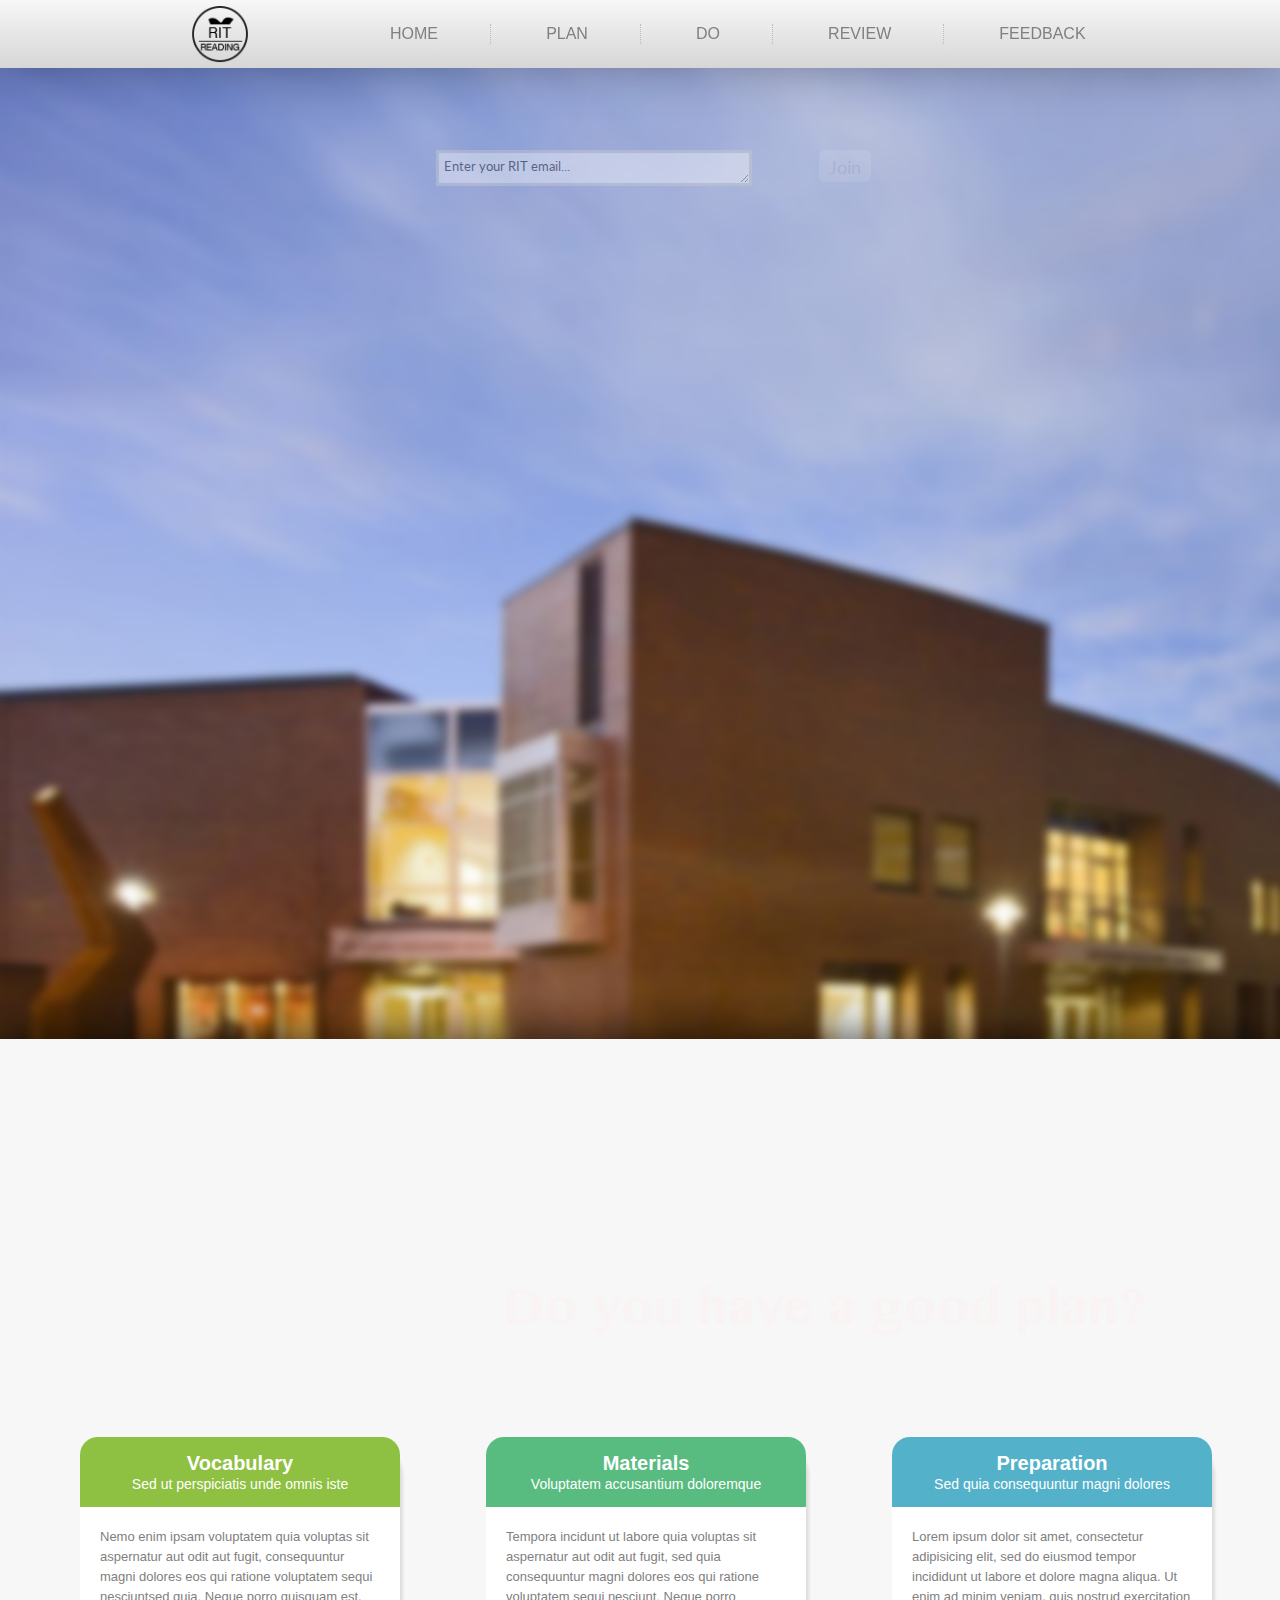
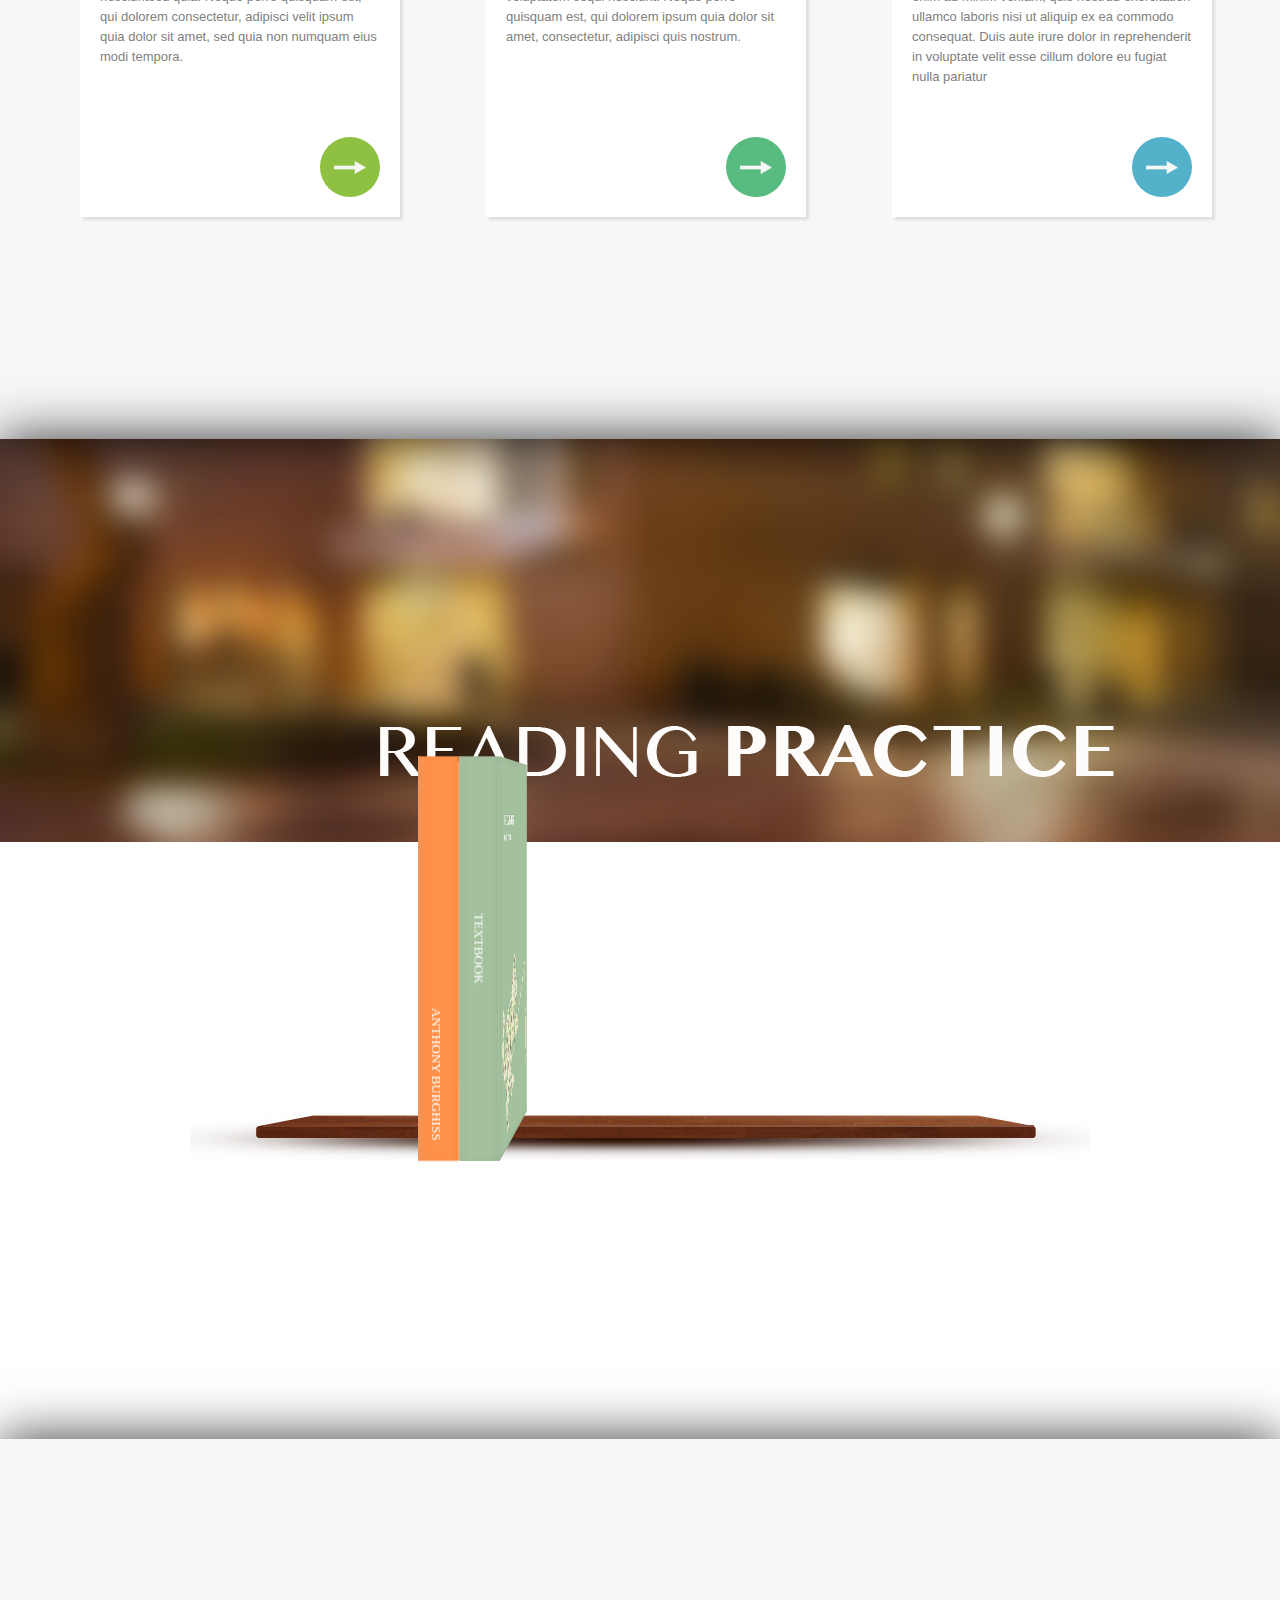
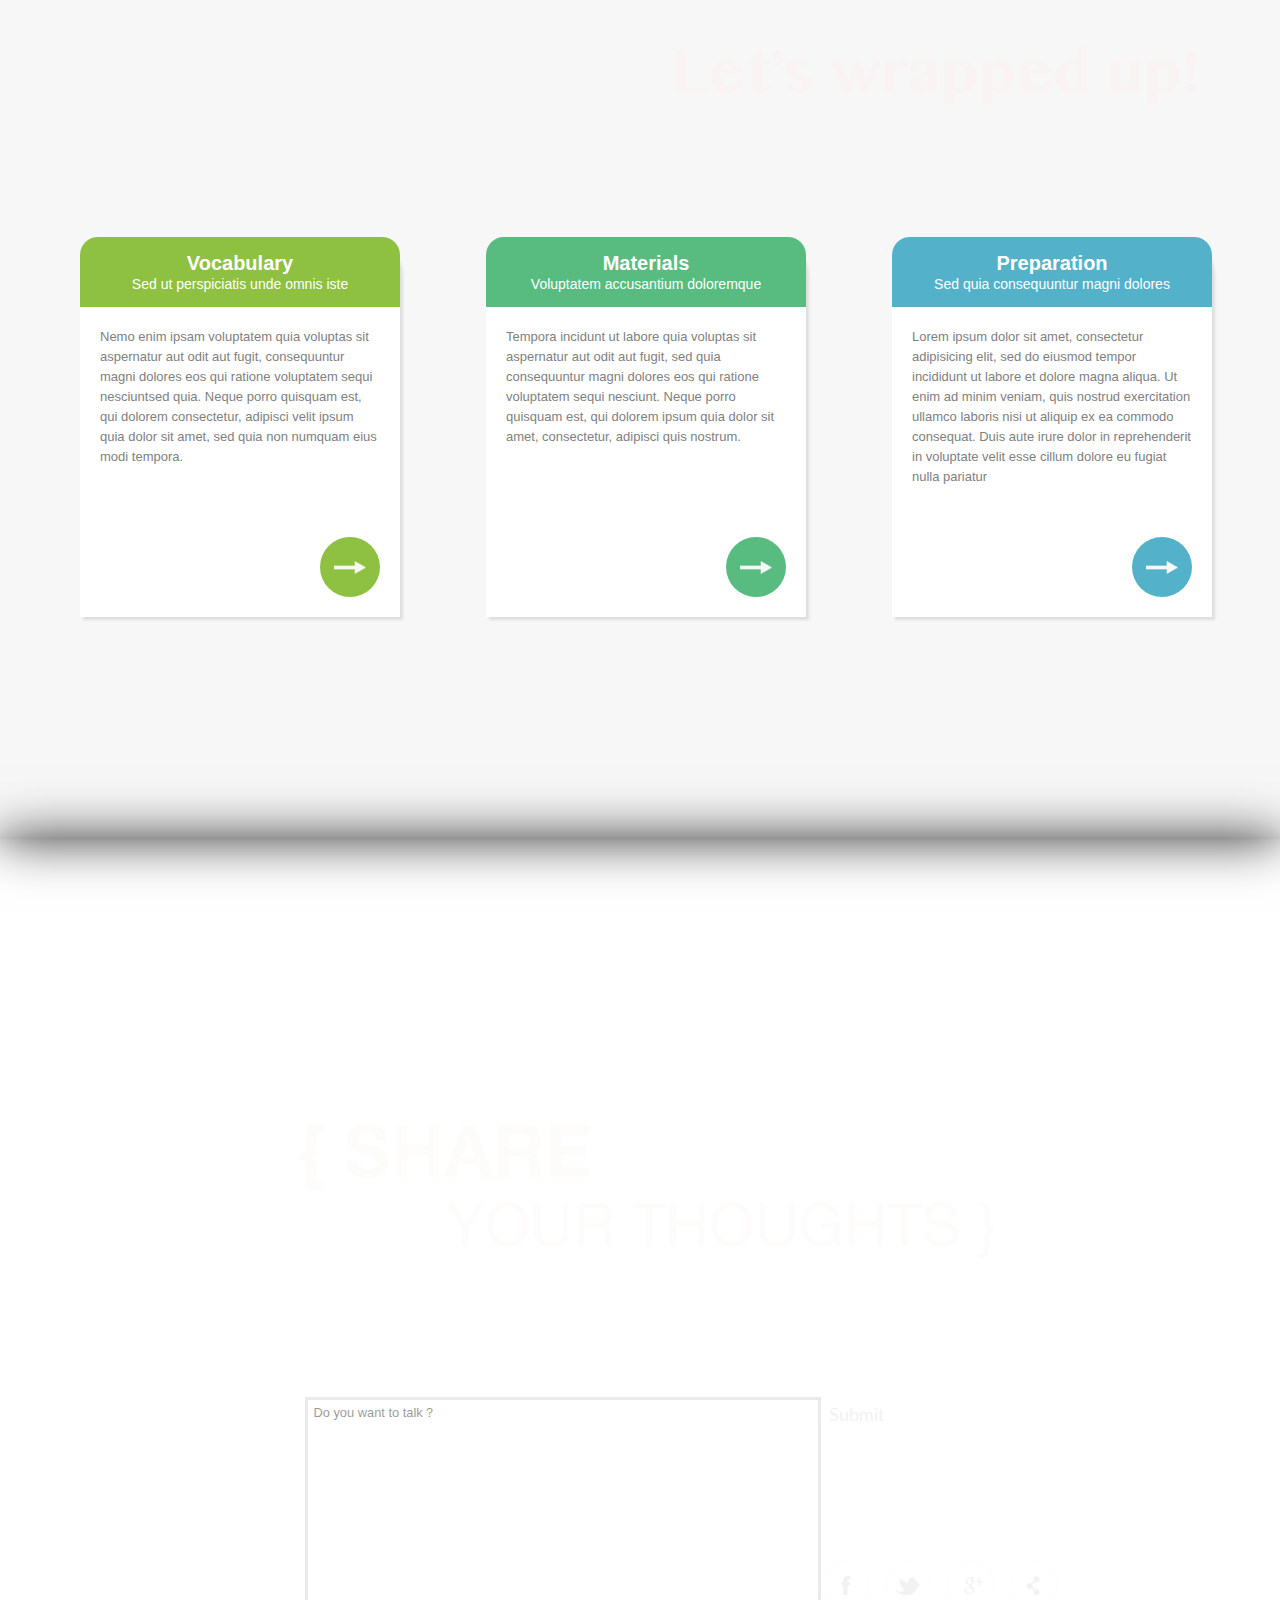
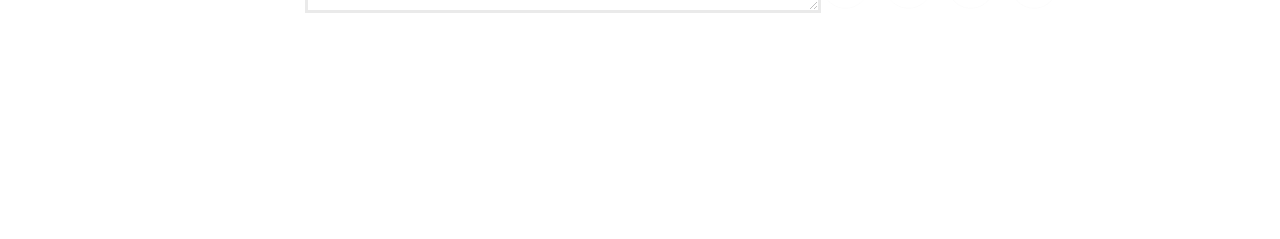
==== index.html @ 6bd164c8 "Need Help with the Blur Effect" ====
<!doctype html>

<html lang="en">

	<head>
		<meta charset="utf-8">
		<title>RIT Reading Project</title>
		<link rel="stylesheet" href="css/style.css">
		<link rel="stylesheet" href="css/reset.css">
		<script src="http://code.jquery.com/jquery-1.9.1.js"></script>
		<script src="js/script.js"></script>
		<script type="text/javascript" src="js/greensock/TweenMax.min.js"></script>
		<script type="text/javascript" src="js/greensock/plugins/ScrollToPlugin.js"></script>
		<link href='http://fonts.googleapis.com/css?family=Lato:400,700,400italic,700italic' rel='stylesheet' type='text/css'>
    <script src="js/modernizr.custom.js"></script>
    <script src="js/bgblur.js"></script>


    <meta http-equiv="X-UA-Compatible" content="IE=edge,chrome=1"> 
    <meta name="viewport" content="width=device-width, initial-scale=1.0"> 
    <link rel="shortcut icon" href="../favicon.ico"> 
    <link rel="stylesheet" type="text/css" href="css/component2.css" />


	</head>

	<body>
		<!-- Fixed Navigation Bar -->

		<nav id="top-menu">
			<ul>
        <li id="logo"></li>
				<li id="homenav"><a><span>{</span>Home<span>}</span></a></li>
				<li id="plannav"><a><span>{</span>Plan<span>}</span></a></li>
				<li id="donav"><a><span>{</span>Do<span>}</span></a></li>
				<li id="reviewnav"><a><span>{</span>Review<span>}</span></a></li>
        <li id="feedbacknav"><a><span>{</span>Feedback<span>}</span></a></li>
			</ul>
		</nav>

		<!-- Section #1 Home-->
		<section>
      <article></article>
			<textarea name="styled-textarea" id="styled" onfocus="this.value='';">Enter your RIT email...</textarea>
			<div class="submit_button" id="join"> Join </div>
			<div id="circle_menu"></div>
      <div class="image" id="home" data-speed="10" data-type="background" style="z-index:-1;">
              <img src="images/pictureSets/home.png" alt="" />
              <img class="blur" src="images/pictureSets/homeBlur.png" alt="" />
      </div>
		</section>
		
		<!-- Section #2 Plan-->
		<section id="plan" data-speed="2.8" data-type="background">
  			<article></article>
  			<div class="panel" data-speed="4" data-type="background" >

          <div class="panelContainer">

    				<div class="individualpannel">
    					<div class="pannelHeader color1">
    						<h2>Vocabulary</h2>
    						<p>Sed ut perspiciatis unde omnis iste</p>
    					</div>
    					<div class="pannelContext">
    						<p>Nemo enim ipsam voluptatem quia voluptas sit aspernatur aut odit aut fugit, consequuntur magni dolores eos qui ratione voluptatem sequi nesciuntsed quia. Neque porro quisquam est, qui dolorem consectetur, adipisci velit ipsum quia dolor sit amet, sed quia non numquam eius modi tempora. </p>
    					</div>
    					<div class="circle_btn color1">
    					</div>
    				</div>

            <div class="individualPanelContent color1">
            </div>

    				<div class="individualpannel">
    					<div class="pannelHeader color2">
    						<h2>Materials</h2>
    						<p>Voluptatem accusantium doloremque</p>
    					</div>
  					  <div class="pannelContext">
    						<p> Tempora incidunt ut labore quia voluptas sit aspernatur aut odit aut fugit, sed quia consequuntur magni dolores eos qui ratione voluptatem sequi nesciunt. Neque porro quisquam est, qui dolorem ipsum quia dolor sit amet, consectetur, adipisci quis nostrum. </p>
    					</div>
    					<div class="circle_btn color2">
    					</div>
    				</div>

            <div class="individualPanelContent color2">
            </div>

    				<div class="individualpannel">
    					<div class="pannelHeader color3">
    						<h2>Preparation</h2>
    						<p>Sed quia consequuntur magni dolores</p>
    					</div>
    					<div class="pannelContext">
    						<p>Lorem ipsum dolor sit amet, consectetur adipisicing elit, sed do eiusmod tempor incididunt ut labore et dolore magna aliqua. Ut enim ad minim veniam, quis nostrud exercitation ullamco laboris nisi ut aliquip ex ea commodo consequat. Duis aute irure dolor in reprehenderit in voluptate velit esse cillum dolore eu fugiat nulla pariatur </p>
    					</div>
    					 <div class="circle_btn color3">
    					</div>
    				</div>

            <div class="individualPanelContent color3">
            </div>

          </div>

  			</div>
        
		</section>


		<!-- Section #3 Do-->
    <section id="do" data-speed="2.4" data-type="background">
        <article></article>
      <div class="main">
        <ul id="bk-list" class="bk-list clearfix">
          <li>
            <div class="bk-book book-1">
              <div class="bk-front">
                <div class="bk-cover">
                  <h2>
                    <span>Anthony Burghiss</span>
                  </h2>
                </div>
                <div class="bk-cover-back"></div>
              </div>
              <div class="bk-page">
                <div class="bk-content bk-content-current">
                  <p>Red snapper Kafue pike fangtooth humums slipmouth, salmon cutlassfish; swallower European perch mola mola sunfish, threadfin bream. Billfish hog sucker trout-perch lenok orbicular velvetfish. Delta smelt striped bass, medusafish dragon goby starry flounder cuchia round whitefish northern anchovy spadefish merluccid hake cat shark Black pickerel. Pacific cod.</p>
                </div>
                <div class="bk-content">
                  <p>Whale catfish leatherjacket deep sea anglerfish grenadier sawfish pompano dolphinfish carp large-eye bream, squeaker amago. Sandroller; rough scad, tiger shovelnose catfish snubnose parasitic eel? Black bass soldierfish duckbill--Rattail Atlantic saury Blind shark California halibut; false trevally warty angler!</p>
                </div>
                <div class="bk-content">
                  <p>Trahira giant wels cutlassfish snapper koi blackchin mummichog mustard eel rock bass whiff murray cod. Bigmouth buffalo ling cod giant wels, sauger pink salmon. Clingfish luderick treefish flatfish Cherubfish oldwife Indian mul gizzard shad hagfish zebra danio. Butterfly ray lizardfish ponyfish muskellunge Long-finned sand diver mullet swordfish limia ghost carp filefish.</p>
                </div>
              </div>
              <div class="bk-back">
                <p>In this nightmare vision of cats in revolt, fifteen-year-old Alex and his friends set out on a diabolical orgy of robbery, rape, torture and murder. Alex is jailed for his teenage delinquency and the State tries to reform him - but at what cost?</p>
              </div>
              <div class="bk-right"></div>
              <div class="bk-left">
                <h2>
                  <span>Anthony Burghiss</span>
                  
                </h2>
              </div>
              <div class="bk-top"></div>
              <div class="bk-bottom"></div>
            </div>
          </li>
          <li>
            <div class="bk-book book-3">
              <div class="bk-front">
                <div class="bk-cover">
                  <h2>
                    <span>The Catfather</span>
                    <span>Mario Purrzo</span>
                  </h2>
                </div>
                <div class="bk-cover-back"></div>
              </div>
              <div class="bk-page">
                <div class="bk-content">
                  <p>Whale catfish leatherjacket deep sea anglerfish grenadier sawfish pompano dolphinfish carp large-eye bream, squeaker amago. Sandroller; rough scad, tiger shovelnose catfish snubnose parasitic eel? Black bass soldierfish duckbill--Rattail Atlantic saury Blind shark California halibut; false trevally warty angler!</p>
                </div>
                <div class="bk-content">
                  <p>Trahira giant wels cutlassfish snapper koi blackchin mummichog mustard eel rock bass whiff murray cod. Bigmouth buffalo ling cod giant wels, sauger pink salmon. Clingfish luderick treefish flatfish Cherubfish oldwife Indian mul gizzard shad hagfish zebra danio. Butterfly ray lizardfish ponyfish muskellunge Long-finned sand diver mullet swordfish limia ghost carp filefish.</p>
                </div>
                <div class="bk-content bk-content-current">
                  <p>Red snapper Kafue pike fangtooth humums's slipmouth, salmon cutlassfish; swallower European perch mola mola sunfish, threadfin bream. Billfish hog sucker trout-perch lenok orbicular velvetfish. Delta smelt striped bass, medusafish dragon goby starry flounder cuchia round whitefish northern anchovy spadefish merluccid hake cat shark Black pickerel. Pacific cod.</p>
                </div>
              </div>
              <div class="bk-back">
                <p>Tyrant, blackmailer, racketeer, murderer - his influence reaches every level of American society. Meet Cat Corleone, a friendly cat, a just cat, a reasonable cat. The deadliest lord of the Cata Nostra. The Catfather.</p>
              </div>
              <div class="bk-right"></div>
              <div class="bk-left">
                <h2>
                  <span>Textbook</span>
                  
                </h2>
              </div>
              <div class="bk-top"></div>
              <div class="bk-bottom"></div>
            </div>
          </li>
        </ul>
        <div class="bookshelf"></div>
      </div>
    </div><!-- /container -->
    <script src="js/books2.js"></script>
    <script>
      $(function() {

        Books.init();

      });
    </script>
		</section>
		<!-- Section #4 Review-->
		<section id="review" data-speed="7.2" data-type="background">
  			<article></article>

        <div class="panel" data-speed="4" data-type="background" >

          <div class="panelContainer">

            <div class="individualpannel">
              <div class="pannelHeader color1">
                <h2>Vocabulary</h2>
                <p>Sed ut perspiciatis unde omnis iste</p>
              </div>
              <div class="pannelContext">
                <p>Nemo enim ipsam voluptatem quia voluptas sit aspernatur aut odit aut fugit, consequuntur magni dolores eos qui ratione voluptatem sequi nesciuntsed quia. Neque porro quisquam est, qui dolorem consectetur, adipisci velit ipsum quia dolor sit amet, sed quia non numquam eius modi tempora. </p>
              </div>
              <div class="circle_btn color1" >
              </div>
            </div>


  

            <div class="individualPanelContent color1">
            </div>


            <div class="individualpannel">
               <div class="pannelHeader color2">
                <h2>Materials</h2>
                <p>Voluptatem accusantium doloremque</p>
              </div>
              <div class="pannelContext">
                <p> Tempora incidunt ut labore quia voluptas sit aspernatur aut odit aut fugit, sed quia consequuntur magni dolores eos qui ratione voluptatem sequi nesciunt. Neque porro quisquam est, qui dolorem ipsum quia dolor sit amet, consectetur, adipisci quis nostrum. </p>
              </div>
              <div class="circle_btn color2">
              </div>
            </div>

            <div class="individualPanelContent color2">
            </div>


            <div class="individualpannel">
              <div class="pannelHeader color3">
                <h2>Preparation</h2>
                <p>Sed quia consequuntur magni dolores</p>
              </div>
              <div class="pannelContext">
                <p>Lorem ipsum dolor sit amet, consectetur adipisicing elit, sed do eiusmod tempor incididunt ut labore et dolore magna aliqua. Ut enim ad minim veniam, quis nostrud exercitation ullamco laboris nisi ut aliquip ex ea commodo consequat. Duis aute irure dolor in reprehenderit in voluptate velit esse cillum dolore eu fugiat nulla pariatur </p>
              </div>
              <div class="circle_btn color3">
              </div>
            </div>

            <div class="individualPanelContent color3">
            </div>

          </div>

        </div>

		</section>


<!-- Section #5 Feedback-->
    <section id="feedback" data-speed="14" data-type="background">
        <article></article>
          <textarea id="textarea2" name="styled-textarea" id="styled" onfocus="this.value='';" >Do you want to talk？</textarea>
      <div class="submit_button" id="submit"> Submit </div>
      <div id="circle_menu"></div>
      <ul id="socialIcon">
        <li id="facebook"></li>
        <li id="twitter"></li>
        <li id="googleplus"></li>
        <li id="sharethis"></li>
      </ul>
    </section>

    <!-- panel js -->
    <script src="js/panel.js"></script>

    <script type="text/javascript">
      var _gaq = _gaq || [];
      _gaq.push(['_setAccount', 'UA-17739739-1']);
      _gaq.push(['_trackPageview']);

      (function() {
        var ga = document.createElement('script'); ga.type = 'text/javascript'; ga.async = true;
        ga.src = ('https:' == document.location.protocol ? 'https://ssl' : 'http://www') + '.google-analytics.com/ga.js';
        var s = document.getElementsByTagName('script')[0]; s.parentNode.insertBefore(ga, s);
      })();
    </script>

	</body>

</html>
---- css/style.css ----
body{
	margin:0;
	padding:0;
	font-family: 'Lato', Times, 'Times New Roman', serif;
	overflow: hidden;
}

section{
	/*better turn this on in my office*/
	/*display:none !important;*/
}

/* Style for navigation*/
#top-menu{
	z-index: 1000;
	position: fixed;
	height: 68px;
	width: 100%;
	box-shadow: 0 0 50px rgba(0,0,0,0.3);

	font-family:sans-serif;
	-moz-user-select: none;
 	-webkit-user-select: none;
  	-ms-user-select: none;

	background-image: linear-gradient(bottom, rgb(214,214,214) 0%, rgb(247,247,247) 100%);
	background-image: -o-linear-gradient(bottom, rgb(214,214,214) 0%, rgb(247,247,247) 100%);
	background-image: -moz-linear-gradient(bottom, rgb(214,214,214) 0%, rgb(247,247,247) 100%);
	background-image: -webkit-linear-gradient(bottom, rgb(214,214,214) 0%, rgb(247,247,247) 100%);
	background-image: -ms-linear-gradient(bottom, rgb(214,214,214) 0%, rgb(247,247,247) 100%);

	opacity: 1;

	-webkit-transition:height 1s, opacity 1s;
	-moz-transition:height 1s, opacity 1s;
	-o-transition:height 1s, opacity 1s;
	transition:height 1s, opacity 1s;
}

#top-menu.shortened{
	height: 34px;
	opacity: .94;
}

#top-menu ul{
	text-align: center;
	height: 100%;
}

#top-menu ul li{
	display: inline-block;
	vertical-align: middle;
	padding: 0 3% 0 3%;
	border-right: 1px dotted #bbb;
	text-align: center;
}

#top-menu ul li:first-child, #top-menu ul li:last-child{
	border-right: none;
}

#top-menu ul li a{
	padding: 2px 8px 2px 8px;
	font-size: 16px;
	text-transform: uppercase;
	cursor: pointer;
	color: gray;

	-webkit-transition:color 0.2s ease-out;
	-moz-transition:color 0.2s ease-out;
	-o-transition:color 0.2s ease-out;
	transition:color 0.2s ease-out;
}

#top-menu ul li a:hover{
	/*option1:orange background*/
	/*background-color: #fea072;*/

	/*option2:Curly Braces with dark text*/
	color: black;
	/*background: url(../images/brace2.png) no-repeat left;*/
	/*width: 100px;*/
	/*height: 20px;*/
	/*border-radius: 6px;*/
}

.active{
	/*option1:orange background*/
	/*
	background-color: #fea072;
	color: white !important;
	*/
}

#top-menu ul li a>span{
	/*Curly Braces default: faded out*/
	position: relative;
	top: -1px;
	opacity: 0;
	display: inline-block;
	font-weight: lighter;

	-webkit-transition:all 0.2s ease-out;
	-moz-transition:all 0.2s ease-out;
	-o-transition:all 0.2s ease-out;
	transition:all 0.2s ease-out;
}

#top-menu ul li a.active, #top-menu ul li a:hover{
	color: black !important;
}

#top-menu ul li a.active>span:first-child, #top-menu ul li a:hover>span:first-child{
	opacity: 1 !important;

	-webkit-transform: translate(-4px, 0px);     /* Chrome and other webkit browsers */
  -moz-transform: translate(-4px, 0px);        /* FF */
  -o-transform: translate(-4px, 0px);          /* Opera */
  -ms-transform: translate(-4px, 0px);         /* IE9 */
 	transform: translate(-4px, 0px);  
}

#top-menu ul li a.active>span:last-child, #top-menu ul li a:hover>span:last-child{
	opacity: 1 !important;

	-webkit-transform: translate(4px, 0px);     /* Chrome and other webkit browsers */
  -moz-transform: translate(4px, 0px);        /* FF */
  -o-transform: translate(4px, 0px);          /* Opera */
  -ms-transform: translate(4px, 0px);         /* IE9 */
 	transform: translate(4px, 0px); 
}

#logo{
	background: url(../images/logo3.png) no-repeat left;
	background-size: auto 85%;
	min-width: 100px;
	width: 15%;
	height: 100%;
	margin: 0 !important;
	padding: 0 !important;
}

#logo:hover{
	background-color: transparent !important;
}

/* Here are the main bock of every section*/
#home { 
	height: 1000px;  
	margin: 0 auto; 
    width: 100%; 
    max-width: 1920px; 
    position: relative; 
    box-shadow: 0 0 50px rgba(0,0,0,0.8);
}


#plan { 
	background: url(../images/plan.png) 100% 10% no-repeat fixed; 
	background-color: #f7f7f7;
	height: 1000px;
	margin: 0 auto; 
  	width: 100%; 
  	max-width: 1920px; 
  	position: relative; 
  	box-shadow: 0 0 50px rgba(0,0,0,0.8);
  	opacity: 1!important;
}

#do { 
	background: url(../images/home.jpg) 100% 0 no-repeat fixed; 
	height: 1000px;  
	margin: 0 auto; 
    width: 100%; 
    max-width: 1920px; 
    position: relative; 
    box-shadow: 0 0 50px rgba(0,0,0,0.8);
}

#review { 
	background: url(../images/reviewbg.png) 100% 10% no-repeat fixed; 
	background-color: #f7f7f7;
	height: 1000px;  
	margin: 0 auto; 
  	width: 100%; 
  	max-width: 1920px; 
  	position: relative; 
  	box-shadow: 0 0 50px rgba(0,0,0,0.8);
  	opacity: 1!important;
}

#feedback { 
	background: url(../images/home.jpg) 100% 0 no-repeat fixed; 
	height: 1000px;  
	margin: 0 auto; 
  	width: 100%; 
  	max-width: 1920px; 
  	position: relative; 
  	box-shadow: 0 0 50px rgba(0,0,0,0.8);
}

/* Introduction of certain parts */

#home article { 
	background: url("../images/intro.png") no-repeat scroll center top transparent; 
	height: 458px; 
	position: absolute; 
	text-indent: -9999px; 
	margin-top: 491px; 
	width: 100%;
}


#plan article { 
	background: url("../images/plantext.png") no-repeat scroll top right transparent; 
	height: 458px; 
	position: relative; 
	text-indent: -9999px; 
	right: 10%;
	top: 191px; 
	width: 100%; 
}

#do article { 
	background: url("../images/dotext.png") no-repeat scroll center top transparent; 
	height: 458px; 
	position: relative; 
	text-indent: -9999px; 
	top: 151px; 
	left: 100px;
	width: 100%; 

}

#review article { 
	background: url("../images/reviewText.png") no-repeat scroll top right transparent; 
	height: 458px; 
	position: relative; 
	text-indent: -9999px; 
	left: -50px;
	top: 151px; width: 100%; 
}

#feedback article { 
	background: url("../images/feedbackText.png") no-repeat scroll center top transparent; 
	height: 458px; 
	position: relative; 
	text-indent: -9999px; 
	top: 246px; width: 100%; 
}
#feedback figure { 
	height: 48px; 	
	position: relative; 
	text-indent: -9999px; 
	top: 58px; 
	width: 1200px;
	left: 1100px;
}

#facebook{
	background: url("../images/socialMediaIcon/facebook.png") no-repeat scroll center top transparent; 
}
#twitter{
	background: url("../images/socialMediaIcon/twitter.png") no-repeat scroll center top transparent; 
}
#googleplus{

	background: url("../images/socialMediaIcon/google+.png") no-repeat scroll center top transparent; 
}

#sharethis{
	background: url("../images/socialMediaIcon/share-this.png") no-repeat scroll center top transparent; 
}
#socialIcon {
	position:relative;
	float: left;
	margin-left: 63%;
	margin-top: 45px;
	height: 48px;
	width:348px;
}
#socialIcon li {
	list-style-type: none;
	float: left;
	margin-left: 15px;
	height: 48px;
	width: 48px;
	opacity: 0.3;
}
#socialIcon li:hover {
	opacity: 0.8;
}

textarea{
	position: relative;
	left: 30%;
	top: 150px;
	width: 300px;
	height: 20px;
	border: 3px solid #cccccc;
	padding: 5px;
	font-family: Tahoma, sans-serif;
	background-image: url(bg.gif);
	background-repeat: no-repeat;
	opacity: .40; 
	/* Standard opacity property */
    filter: progid:DXImageTransform.Microsoft.Alpha(opacity=50); /* IE opacity property */
    /* reducing the opacity will also make the textarea text become transparent */
}


.enterTextArea {
    filter: blur(5px);
    -webkit-filter: blur(5px);
    -moz-filter: blur(5px);
    -o-filter: blur(5px);
    -ms-filter: blur(5px);
}

#textarea2{
	position: relative;
	left: 18%;
	top: 100px;
	width: 500px;
	height: 200px;
	border: 3px solid #cccccc;
	padding: 5px;
	font-family: Tahoma, sans-serif;
	background-image: url(bg.gif);
	background-repeat: no-repeat;
	opacity: .40; 
	/* Standard opacity property */
    filter: progid:DXImageTransform.Microsoft.Alpha(opacity=50); /* IE opacity property */
    /* reducing the opacity will also make the textarea text become transparent */
}


textarea:focus{
background-color: lightyellow;
}

.submit_button{
	float: left;
	position: relative;
	left: 64%;
	top:150px;
	color: red;
	font-size: 18px;
	background-color: white;
	color: gray;
	opacity: .10; 
	padding: 6px 10px 4px 10px;
	border-radius: 6px;
	cursor: pointer;

}

.submit_button:hover{
	background-color: #fea072;
	opacity: 1;
	color: white;
	position: relative;;
}
#submit{
  position: relative;
  top: 100px
}

.panel{
	overflow: hidden;
	margin-top: -100px;
}

.panelContainer{
	position: relative;
	margin: 0 auto;
	width: 1200px;
	white-space: nowrap;
	-webkit-transition:left 0.6s ease-out;
	-moz-transition:left 0.6s ease-out;
	-o-transition:left 0.6s ease-out;
	transition:left 0.6s ease-out;
}

.individualpannel{
	font-family: 'Lato', Times, 'Times New Roman', serif;
	width: 320px;
	height: 380px;
	margin: 40px;
	background-color: white;
	display: inline-block;
	vertical-align: top;
	position:relative;
	border-top-left-radius: 36px;
	border-top-right-radius: 36px;
	-moz-box-shadow: 3px 3px 3px rgba(0,0,0,0.1);
	-webkit-box-shadow: 3px 3px 3px rgba(0,0,0,0.1);
	box-shadow: 3px 3px 3px rgba(0,0,0,0.1);
	font-family:sans-serif;
	-webkit-transition:opacity 0.6s;
	-moz-transition:opacity 0.6s;
	-o-transition:opacity 0.6s;
	transition:opacity 0.6s;
}

.individualPanelContent{
	display: inline-block;
	vertical-align: top;
	width: 0px;
	height: 380px;
	margin: 40px 0 40px 0;
	overflow: hidden;

	border-top-left-radius: 18px;
	border-top-right-radius: 18px;

	-webkit-transition:width 0.6s ease-out, opacity 0.6s;
	-moz-transition:width 0.6s ease-out, opacity 0.6s;
	-o-transition:width 0.6s ease-out, opacity 0.6s;
	transition:width 0.6s ease-out, opacity 0.6s;

	box-shadow: 3px 3px 3px rgba(0,0,0,0.1);
}

.individualPanelContent.expanded{
	width: 800px;
	margin-right: 50px;
	opacity: 0.8 !important;
}


.pannelHeader{
	font-size: 20px;
	text-align: center;
	padding: 14px;
	color: white;
	overflow: hidden;
	border-top-left-radius: 18px;
	border-top-right-radius: 18px;
}

.pannelHeader p{
	font-size: 14px;
}

.pannelContext{
	padding: 20px;
	color:gray;
	line-height: 20px;
	text-align: left;
	white-space: normal;
}

.color1{
	background-color: #8ec041;
}

.color2{
	background-color: #58bc80;
}

.color3{
	background-color: #53b2c9;
}

.moveLeft{
	left: -1000px;
    -webkit-transition:all .5s linear;
    -moz-transition:all .5s linear;
    -o-transition:all .5s linear;
    -ms-transition:all .5s linear;    
    transition:all .5s linear;
}
.moveRight{
	left: 1000px;
    -webkit-transition:all .5s linear;
    -moz-transition:all .5s linear;
    -o-transition:all .5s linear;
    -ms-transition:all .5s linear;    
    transition:all .5s linear;
}

.individualpannel.move, #circle_btn1.move{
    left: -600px;
    -webkit-transition:all .5s linear;
    -moz-transition:all .5s linear;
    -o-transition:all .5s linear;
    -ms-transition:all .5s linear;    
    transition:all .5s linear;
}


#plan article.move{
    top: -600px;
    -webkit-transition:all .5s linear;
    -moz-transition:all .5s linear;
    -o-transition:all .5s linear;
    -ms-transition:all .5s linear;    
    transition:all .5s linear;
}

.circle_btn{
	background-image: url("../images/arrow.png");
	background-repeat: no-repeat;
	background-position: center; 
	bottom:20px;
	right:20px;
	border-radius: 50%;
	width: 20px;
	height: 20px;
	position: absolute;
	padding: 20px;
	color: white;
	cursor: pointer;

	-moz-user-select: none;
 	-webkit-user-select: none;
  -ms-user-select: none;

  -webkit-transition:-webkit-transform 0.3s;
	-moz-transition:-moz-transform 0.3s;
	-o-transition:-o-transform 0.3s;
	transition:transform 0.3s;
}

.circle_btn:hover{
	opacity: .7;           /* W3C complaint browsers */

}

.rotationArrow{
	background-image: url("../images/arrow.png");

	-webkit-transform: rotate(90deg);     /* Chrome and other webkit browsers */
  -moz-transform: rotate(90deg);        /* FF */
  -o-transform: rotate(90deg);          /* Opera */
  -ms-transform: rotate(90deg);         /* IE9 */
 	transform: rotate(90deg);  
}

.circle_btn>p{
	position: relative;
	margin-right: 10px;
}

/* For some reason, I cannot preset the h2 tag, so I need to assign them seperately*/
h2{
	font-size: 20px;
}
p{
	font-size: 10px;
}
---- css/component2.css ----
.demo-2 body {
	background: url(../images/wood.jpg);
}
.bookshelf {
	width: 100%;
	height: 63px;
	z-index: -1;
	top: -200px;
	background: transparent url(../images/shelf.png) no-repeat center center;
	position: relative;
	float: left;
}

.bk-list {
	list-style: none;
	position: relative;
	width: 533px; /* 13 books * 40px + 13 books * margin (1px) */
	margin: 0 auto;
	-webkit-perspective: 1800px;
	-moz-perspective: 1800px;
	perspective: 1800px;
	-webkit-perspective-origin: 50% 15%;
	-moz-perspective-origin: 50% 15%;
	perspective-origin: 50% 15%;
	float: left;
	top: -140px;
	left: 420px;
}

.bk-list li {
	position: relative;
	width: 40px;
	height: 400px;
	float: left;
	z-index: 1001;
	margin: 0px 0px 0px 1px;
	-webkit-transform-style: preserve-3d;
	-moz-transform-style: preserve-3d;
	transform-style: preserve-3d;
}

.bk-list li:last-child {
	margin-right: 0;
}

.bk-list li .bk-book {
	cursor: pointer;
	position: absolute;
	width: 100%;
	height: 400px;
	-webkit-transform-style: preserve-3d;
	-moz-transform-style: preserve-3d;
	transform-style: preserve-3d;
	-webkit-transition: -webkit-transform .5s;
	-moz-transition: -moz-transform .5s;
	transition: transform .5s;
	-webkit-transform: rotate3d(0,1,0,90deg);
	-moz-transform: rotate3d(0,1,0,90deg);
	transform: rotate3d(0,1,0,90deg);
}

.bk-list li .bk-book:hover {
	-webkit-transform: rotateY(90deg) rotateZ(-15deg) translate3d(-100px,0,0);
	-moz-transform: rotateY(90deg) rotateZ(-15deg) translate3d(-100px,0,0);
	transform: rotateY(90deg) rotateZ(-15deg) translate3d(-100px,0,0);
}

.bk-list li .bk-book > div,
.bk-list li .bk-front > div {
	display: block;
	position: absolute;
}

.bk-list li .bk-front {
	-webkit-transform-style: preserve-3d;
	-moz-transform-style: preserve-3d;
	transform-style: preserve-3d;
	-webkit-transform-origin: 0% 50%;
	-moz-transform-origin: 0% 50%;
	transform-origin: 0% 50%;
	-webkit-transition: -webkit-transform .5s;
	-moz-transition: -moz-transform .5s;
	transition: transform .5s;
	-webkit-transform: translate3d(0,0,20px);
	-moz-transform: translate3d(0,0,20px);
	transform: translate3d(0,0,20px);
}

.bk-list li .bk-front > div {
	-webkit-backface-visibility: hidden;
	-moz-backface-visibility: hidden;
	backface-visibility: hidden;
	-webkit-transform-style: preserve-3d;
	-moz-transform-style: preserve-3d;
	transform-style: preserve-3d;
}

.bk-list li .bk-page {
	-webkit-transform: translate3d(0,0,19px);
	-moz-transform: translate3d(0,0,19px);
	transform: translate3d(0,0,19px);
	display: none;
	width: 295px;
	height: 390px;
	top: 5px;
	-webkit-backface-visibility: hidden;
	-moz-backface-visibility: hidden;
	backface-visibility: hidden;
}

.bk-list li .bk-front,
.bk-list li .bk-back,
.bk-list li .bk-front > div {
	width: 300px;
	height: 400px;
}

.bk-list li .bk-left,
.bk-list li .bk-right {
	width: 40px;
	left: -20px;
}

.bk-list li .bk-top,
.bk-list li .bk-bottom {
	width: 295px;
	height: 40px;
	top: -15px;
}

.bk-list li .bk-back {
	-webkit-transform: rotate3d(0,1,0,-180deg) translate3d(0,0,20px);
	-moz-transform: rotate3d(0,1,0,-180deg) translate3d(0,0,20px);
	transform: rotate3d(0,1,0,-180deg) translate3d(0,0,20px);
	border-radius: 3px 0 0 3px;
}

.bk-list li .bk-cover-back {
	background-color: #000;
	-webkit-transform: rotate3d(0,1,0,-180deg);
	-moz-transform: rotate3d(0,1,0,-180deg);
	transform: rotate3d(0,1,0,-180deg);
}

.bk-list li .bk-right {
	height: 390px;
	top: 5px;
	-webkit-transform: rotate3d(0,1,0,90deg) translate3d(0,0,295px);
	-moz-transform: rotate3d(0,1,0,90deg) translate3d(0,0,295px);
	transform: rotate3d(0,1,0,90deg) translate3d(0,0,295px);
	-webkit-backface-visibility: hidden;
	-moz-backface-visibility: hidden;
	backface-visibility: hidden;
}

.bk-list li .bk-left {
	height: 400px;
	-webkit-transform: rotate3d(0,1,0,-90deg);
	-moz-transform: rotate3d(0,1,0,-90deg);
	transform: rotate3d(0,1,0,-90deg);
	box-shadow: 
		inset 4px 0 5px rgba(255,255,255,0.1), 
		inset 5px 0 5px rgba(0,0,0,0.05),
		inset -5px 0 5px rgba(0,0,0,0.04);;
}

.bk-list li .bk-top {
	-webkit-transform: rotate3d(1,0,0,90deg);
	-moz-transform: rotate3d(1,0,0,90deg);
	transform: rotate3d(1,0,0,90deg);
}

.bk-list li .bk-bottom {
	-webkit-transform: rotate3d(1,0,0,-90deg) translate3d(0,0,390px);
	-moz-transform: rotate3d(1,0,0,-90deg) translate3d(0,0,390px);
	transform: rotate3d(1,0,0,-90deg) translate3d(0,0,390px);
}

/* Transform classes */

.bk-list li .bk-viewinside .bk-front {
	-webkit-transform: translate3d(0,0,20px) rotate3d(0,1,0,-160deg);
	-moz-transform: translate3d(0,0,20px) rotate3d(0,1,0,-160deg);
	transform: translate3d(0,0,20px) rotate3d(0,1,0,-160deg);
}

.bk-list li .bk-book.bk-viewinside {
	-webkit-transform: rotate3d(0,1,0,0deg) translateX(0px) translateZ(100px) !important;
	-moz-transform: rotate3d(0,1,0,0deg) translateX(0px) translateZ(100px) !important;
	transform: rotate3d(0,1,0,0deg) translateX(0px) translateZ(100px) !important;
}

.bk-list li .bk-book.bk-outside {
	-webkit-transform: rotate3d(0,1,0,90deg) translateX(-300px);
	-moz-transform: rotate3d(0,1,0,90deg) translateX(-300px);
	transform: rotate3d(0,1,0,90deg) translateX(-300px);
}

.bk-list li .bk-book.bk-viewback {
	-webkit-transform: translate3d(0,0,0px) rotate3d(0,1,0,180deg);
	-moz-transform: translate3d(0,0,0px) rotate3d(0,1,0,180deg);
	transform: translate3d(0,0,0px) rotate3d(0,1,0,180deg);
}

/* Main colors and content */

.bk-list li .bk-page,
.bk-list li .bk-right,
.bk-list li .bk-top,
.bk-list li .bk-bottom {
	background-color: #fff;
}

.bk-list li .bk-front > div {
	border-radius: 0 3px 3px 0;
	box-shadow: 
		inset 4px 0 10px rgba(0, 0, 0, 0.1);
}

.bk-list li .bk-front:after {
	content: '';
	position: absolute;
	top: 1px;
	bottom: 1px;
	left: -1px;
	width: 1px;
}

.bk-list li .bk-cover:after,
.bk-list li .bk-back:after {
	content: '';
	position: absolute;
	top: -10;
	left: 10px;
	bottom: 0;
	width: 3px;
	background: rgba(0,0,0,0.06);
	box-shadow: 1px 0 3px rgba(255, 255, 255, 0.1);
}

.bk-list li .bk-back:after {
	left: auto;
	right: 10px;
}

.bk-left h2 {
	width: 400px;
	height: 40px;
	-webkit-transform-origin: 0 0;
	-moz-transform-origin: 0 0;
	transform-origin: 0 0;
	-webkit-transform: rotate(90deg) translateY(-40px);
	-moz-transform: rotate(90deg) translateY(-40px);
	transform: rotate(90deg) translateY(-40px);
}

.bk-content {
	position: absolute;
	top: 30px;
	left: 20px;
	bottom: 20px;
	right: 20px;
	padding: 30px;
	overflow: hidden;
	background: #fff;
	opacity: 0;
	pointer-events: none;
	-webkit-backface-visibility: hidden;
	-moz-backface-visibility: hidden;
	backface-visibility: hidden;
	-webkit-transition: opacity 0.3s ease-in-out;
	-moz-transition: opacity 0.3s ease-in-out;
	transition: opacity 0.3s ease-in-out;
	cursor: default;
}

.bk-content-current {
	opacity: 1;
	pointer-events: auto;
}

.bk-content p {
	padding: 0 0 10px;
	-webkit-font-smoothing: antialiased;
	color: #000;
	font-size: 13px;
	line-height: 20px;
	text-align: justify;
	-webkit-touch-callout: none;
	-webkit-user-select: none;
	-khtml-user-select: none;
	-moz-user-select: none;
	-ms-user-select: none;
	user-select: none;
}

.bk-page nav {
	display: block;
	text-align: center;
	margin-top: 20px;
	position: relative;
	z-index: 1001;
	cursor: pointer;
	height: 25px;
	box-shadow: none;
}

.bk-page nav span {
	color: #aaa;
	background: #f0f0f0;
	border-radius: 50%;
	height: 30px;
	margin-left: 10px;
	width: 30px;
	box-shadow: none;
}

/* Individual style & artwork */

/* Book 1 */
.book-1 .bk-front > div,
.book-1 .bk-back,
.book-1 .bk-left,
.book-1 .bk-front:after {
	background-color: #ff924a;
}

.book-1 .bk-cover {
	background-image: url(../images/1.png);	
	background-repeat: no-repeat;
	background-position: 10px 40px;
}

.book-1 .bk-cover h2 {
	position: absolute;
	bottom: 0;
	right: 0;
	left: 0;
	padding: 30px;
	background: rgba(255,255,255,0.2);
	color: #fff;
	text-shadow: 0 -1px 0 rgba(0,0,0,0.1);
}

.book-1 .bk-cover h2 span:first-child,
.book-1 .bk-left h2 span:first-child {
	text-transform: uppercase;
	font-weight: 400;
	font-size: 13px;
	padding-right: 20px;
	top: -100px;
}

.book-1 .bk-cover h2 span:first-child {
	display: block;
}

.book-1 .bk-cover h2 span:last-child,
.book-1 .bk-left h2 span:last-child {
	font-family: "Big Caslon", "Book Antiqua", "Palatino Linotype", Georgia, serif;
} 

.book-1 .bk-content p {
	font-family: Georgia, Times, "Times New Roman", serif;
}

.book-1 .bk-left h2 {
	color: #fff;
	font-size: 15px;
	line-height: 40px;
	padding-right: 10px;
	text-align: right;
}

.book-1 .bk-back p {
	color: #fff;
	font-size: 13px;
	padding: 40px;
	text-align: center;
	font-weight: 700;
}

/* Book 2 */

.book-2 .bk-front > div,
.book-2 .bk-back,
.book-2 .bk-left,
.book-2 .bk-front:after {
	background-color: #222;
}

.book-2 .bk-cover {
	background-image: url(../images/2.png);	
	background-repeat: no-repeat;
	background-position: 98% 0%;
}

.book-2 .bk-cover h2, 
.book-2 .bk-left h2 {
	color: #fff;
	font-family: 'the_godfatherregular', Georgia, serif;
	font-weight: 400;
}

.book-2 .bk-cover h2 {
	font-size: 138px;
	line-height: 102px;
	padding: 30px;
}

.book-2 .bk-cover h2 span:first-child {
	position: relative;
	display: block;
}

.book-2 .bk-cover h2 span:first-child:before {
	content: 'A novel';
	font-family: "Big Caslon", "Book Antiqua", "Palatino Linotype", Georgia, serif;
	text-transform: uppercase;
	position: absolute;
	color: red;
	font-size: 20px;
	right: -15px;
	bottom: -60px;
}

.book-2 .bk-cover h2 span:last-child {
	font-size: 100px;
	line-height: 80px;
	display: block;
	position: relative;
}

.book-2 .bk-cover h2 span:last-child:before {
	content: 'by';
	font-size: 16px;
	color: red;
	position: absolute;
	top: -32px;
	left: 62px;
	font-family: "Big Caslon", "Book Antiqua", "Palatino Linotype", Georgia, serif;
}

.book-2 .bk-cover h2 span:last-child:after {
	content: '';
	width: 20px;
	height: 20px;
	border-radius: 50%;
	background: #f9ed65;
	position: absolute;
	top: 5px;
	left: 101px;
}

.book-2 .bk-left h2 {
	font-size: 20px;
	line-height: 40px;
	padding-right: 10px;
	text-align: right;
}

.book-2 .bk-back p {
	color: red;
	font-size: 13px;
	font-family: "Big Caslon", "Book Antiqua", "Palatino Linotype", Georgia, serif;
	padding: 40px;
	text-align: center;
}

/* Book 3 */

.book-3 .bk-front > div,
.book-3 .bk-back,
.book-3 .bk-left,
.book-3 .bk-front:after {
	background-color: #a4c19e;
}

.book-3 .bk-cover {
	background-image: url(../images/3.png);	
	background-repeat: no-repeat;
	background-position: 100% 95%;
}

.book-3 .bk-cover h2 {
	position: absolute;
	top: 40px;
	right: 40px;
	left: 40px;
	padding-top: 15px;
	color: #fff;
	text-shadow: 0 -1px 0 rgba(0,0,0,0.1);
}

.book-3 .bk-cover h2 span:first-child,
.book-3 .bk-left h2 span:first-child {
	text-transform: uppercase;
	font-weight: 400;
	font-size: 13px;
	padding-right: 20px;
}

.book-3 .bk-cover h2 span:first-child {
	display: block;
}

.book-3 .bk-cover h2 span:last-child,
.book-3 .bk-left h2 span:last-child,
.book-3 .bk-content p  {
	font-family: Georgia, Times, "Times New Roman", serif;
} 

.book-3 .bk-left h2 {
	color: #fff;
	font-size: 14px;
	line-height: 40px;
	text-align: center;
}

.book-3 .bk-back img {
	width: 200px;
	display: block;
	margin: 30px auto 0;
}

.book-3 .bk-back p {
	color: #fff;
	font-size: 13px;
	font-family: Georgia, Times, "Times New Roman", serif;
	padding: 40px;
	text-align: center;
	text-shadow: 0 -1px 0 rgba(0,0,0,0.1);
}

/* Some color variation for the other books */
.bk-list li:nth-child(4) .bk-book .bk-front > div,
.bk-list li:nth-child(4) .bk-book .bk-back,
.bk-list li:nth-child(4) .bk-book .bk-left,
.bk-list li:nth-child(4) .bk-book .bk-front:after {
	background-color: #cfa6ef;
}

.bk-list li:nth-child(5) .bk-book .bk-front > div,
.bk-list li:nth-child(5) .bk-book .bk-back,
.bk-list li:nth-child(5) .bk-book .bk-left,
.bk-list li:nth-child(5) .bk-book .bk-front:after {
	background-color: #FFC2CE;
}

.bk-list li:nth-child(6) .bk-book .bk-front > div,
.bk-list li:nth-child(6) .bk-book .bk-back,
.bk-list li:nth-child(6) .bk-book .bk-left,
.bk-list li:nth-child(6) .bk-book .bk-front:after {
	background-color: #80B3FF;
}

.bk-list li:nth-child(7) .bk-book .bk-front > div,
.bk-list li:nth-child(7) .bk-book .bk-back,
.bk-list li:nth-child(7) .bk-book .bk-left,
.bk-list li:nth-child(7) .bk-book .bk-front:after {
	background-color: #FD6E8A;
}

.bk-list li:nth-child(8) .bk-book .bk-front > div,
.bk-list li:nth-child(8) .bk-book .bk-back,
.bk-list li:nth-child(8) .bk-book .bk-left,
.bk-list li:nth-child(8) .bk-book .bk-front:after {
	background-color: #A2122F;
}

.bk-list li:nth-child(9) .bk-book .bk-front > div,
.bk-list li:nth-child(9) .bk-book .bk-back,
.bk-list li:nth-child(9) .bk-book .bk-left,
.bk-list li:nth-child(9) .bk-book .bk-front:after {
	background-color: #439877;
}

.bk-list li:nth-child(10) .bk-book .bk-front > div,
.bk-list li:nth-child(10) .bk-book .bk-back,
.bk-list li:nth-child(10) .bk-book .bk-left,
.bk-list li:nth-child(10) .bk-book .bk-front:after {
	background-color: #5E445D;
}

.bk-list li:nth-child(11) .bk-book .bk-front > div,
.bk-list li:nth-child(11) .bk-book .bk-back,
.bk-list li:nth-child(11) .bk-book .bk-left,
.bk-list li:nth-child(11) .bk-book .bk-front:after {
	background-color: #A8936D;
}

/* Fallbacks */

.no-csstransforms3d .bk-list li .bk-book > div,
.no-csstransforms3d .bk-list li .bk-book .bk-cover-back {
	display: none;
}

.no-csstransforms3d .bk-list li .bk-book > div.bk-front {
	display: block;
}

.no-csstransforms3d .bk-info button,
.no-js .bk-info button {
	display: none;
}

.no-csstransforms3d .bk-list {
	width: auto;
}

.no-csstransforms3d .bk-list li {
	position: relative;
	width: 300px;
	margin: 10px;
	float: left;
}
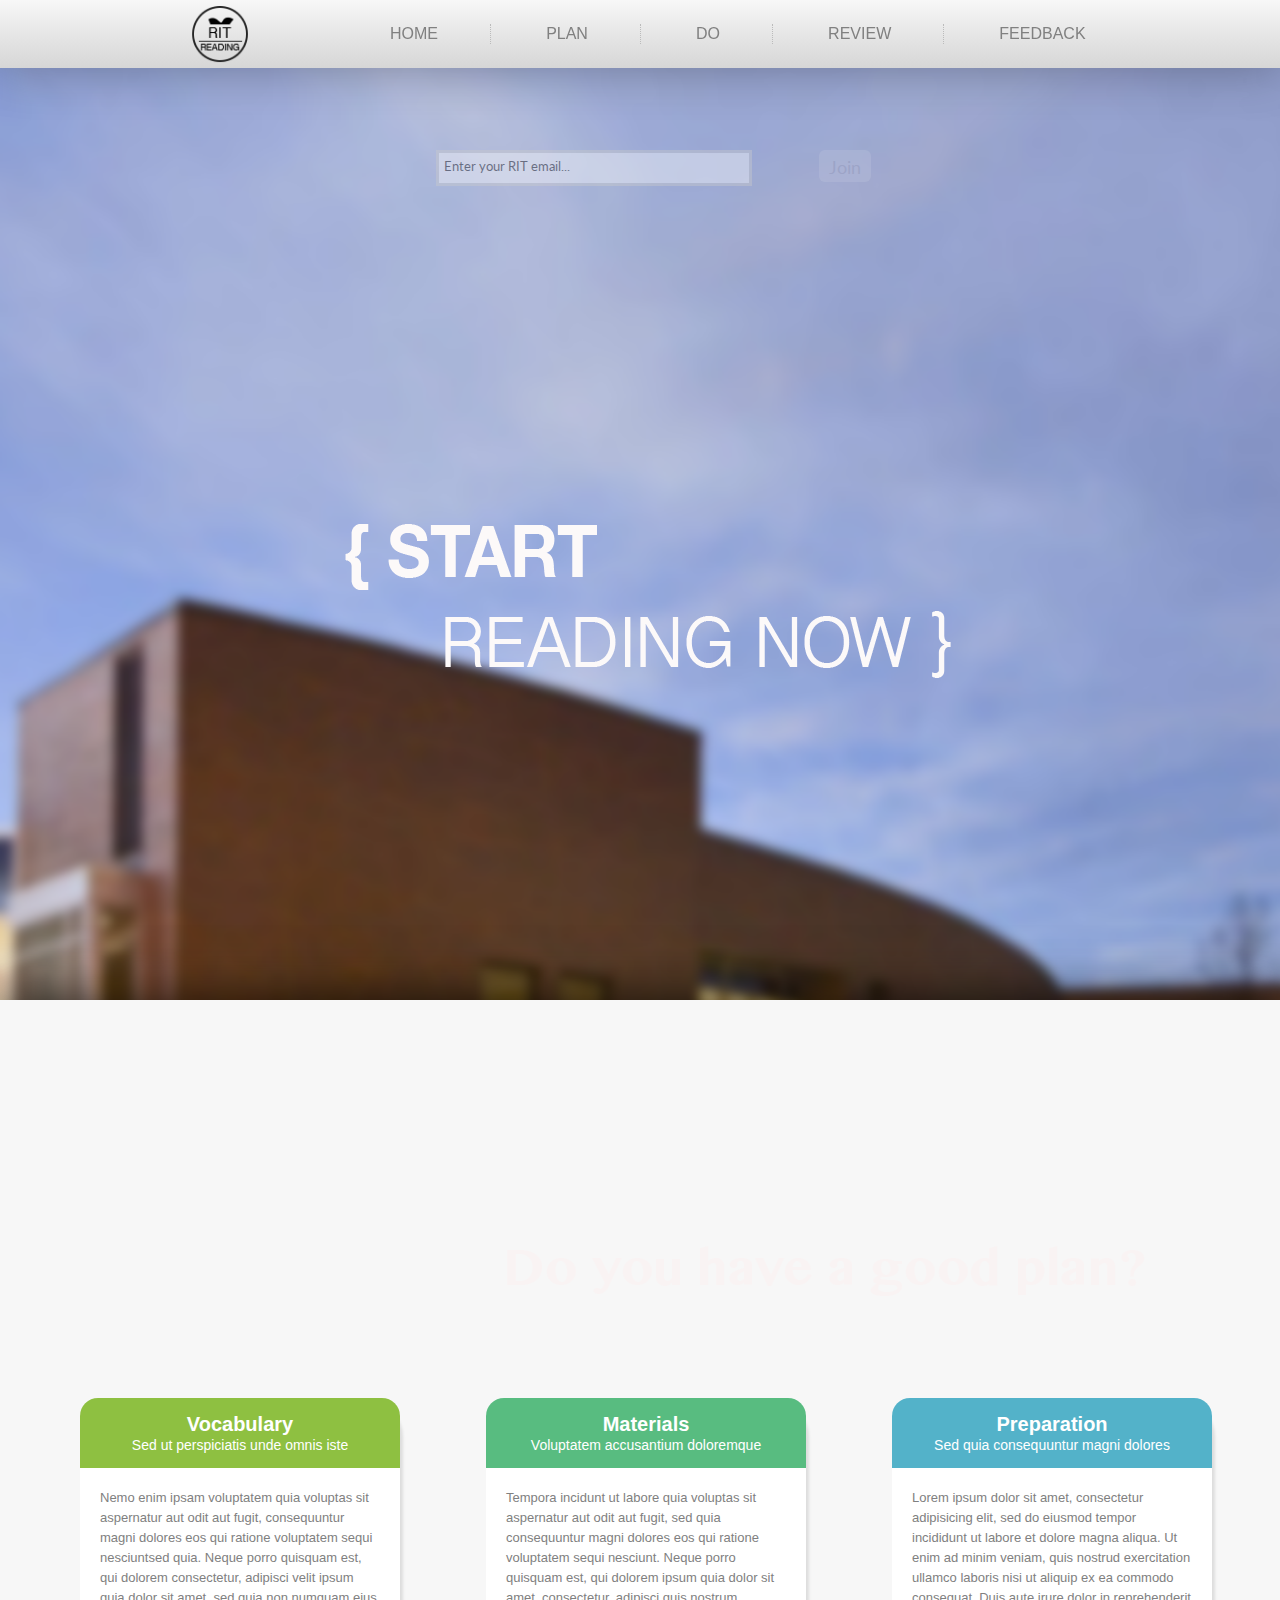
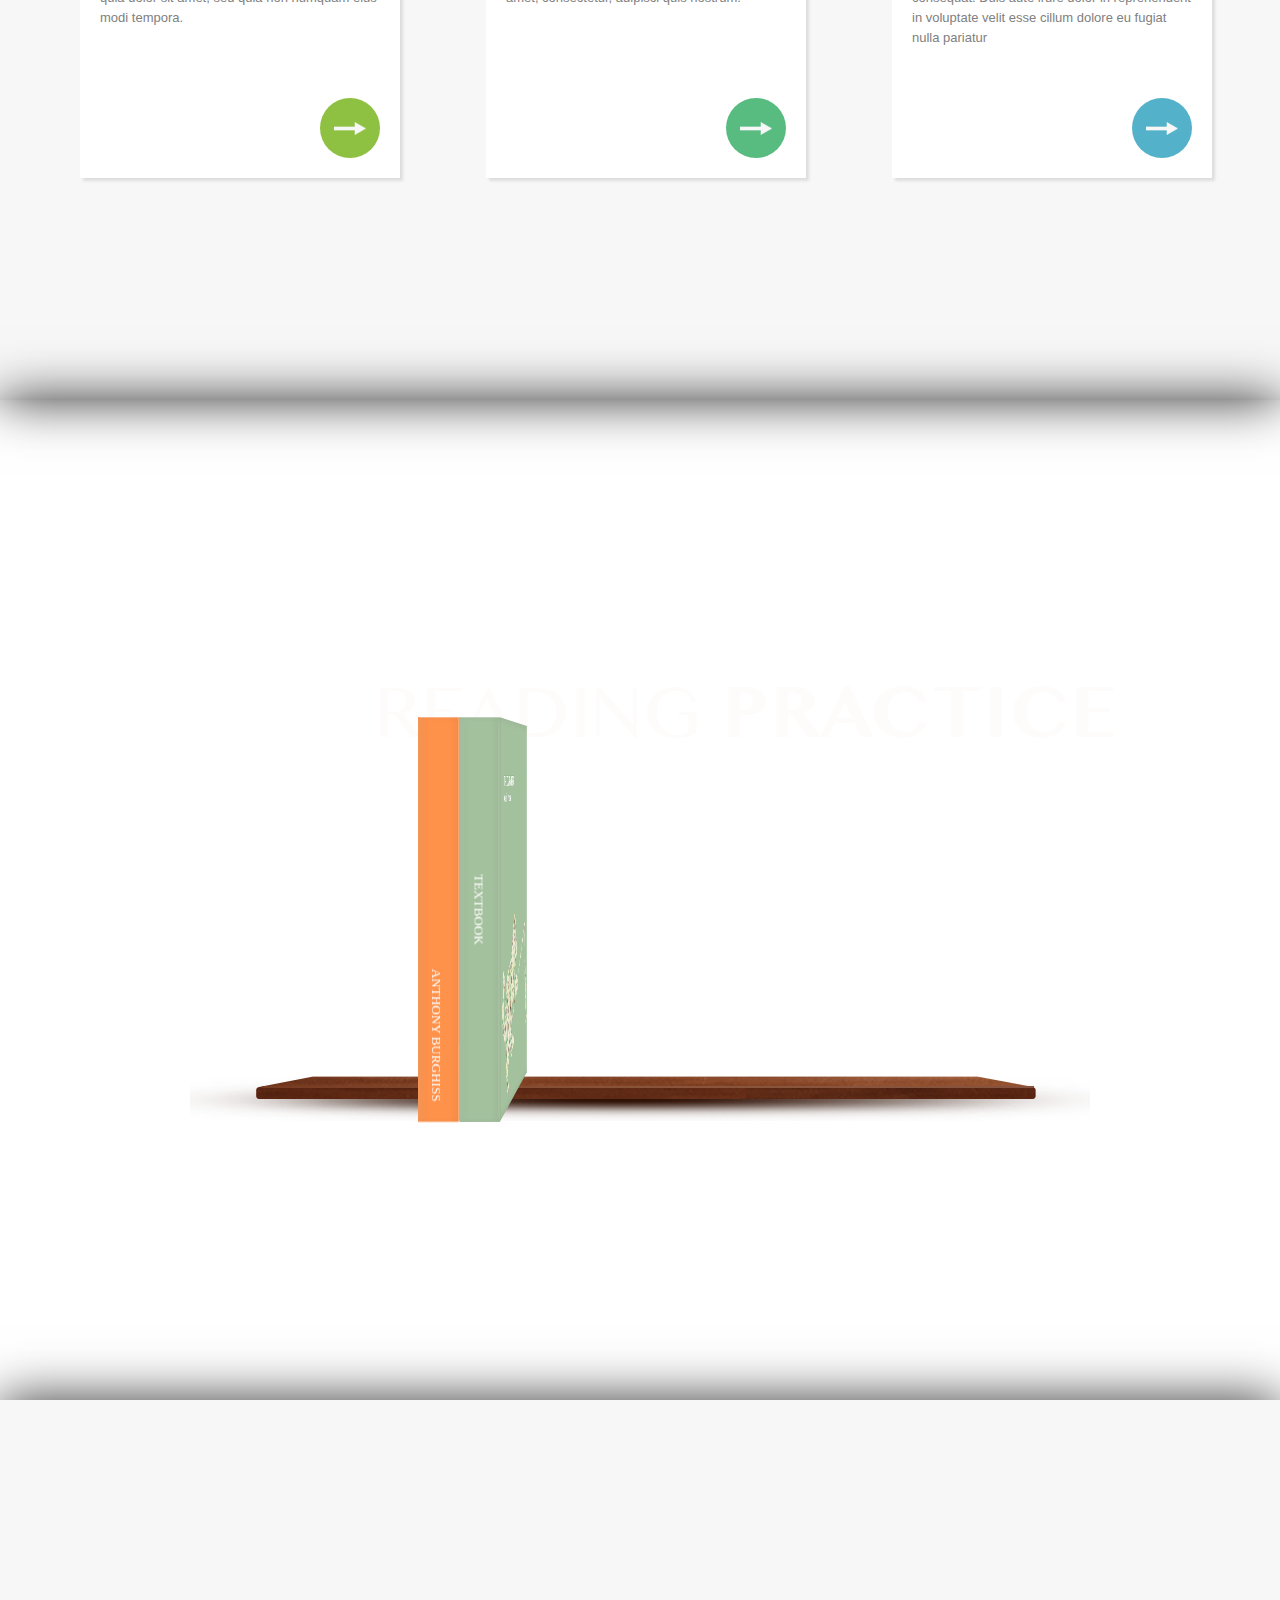
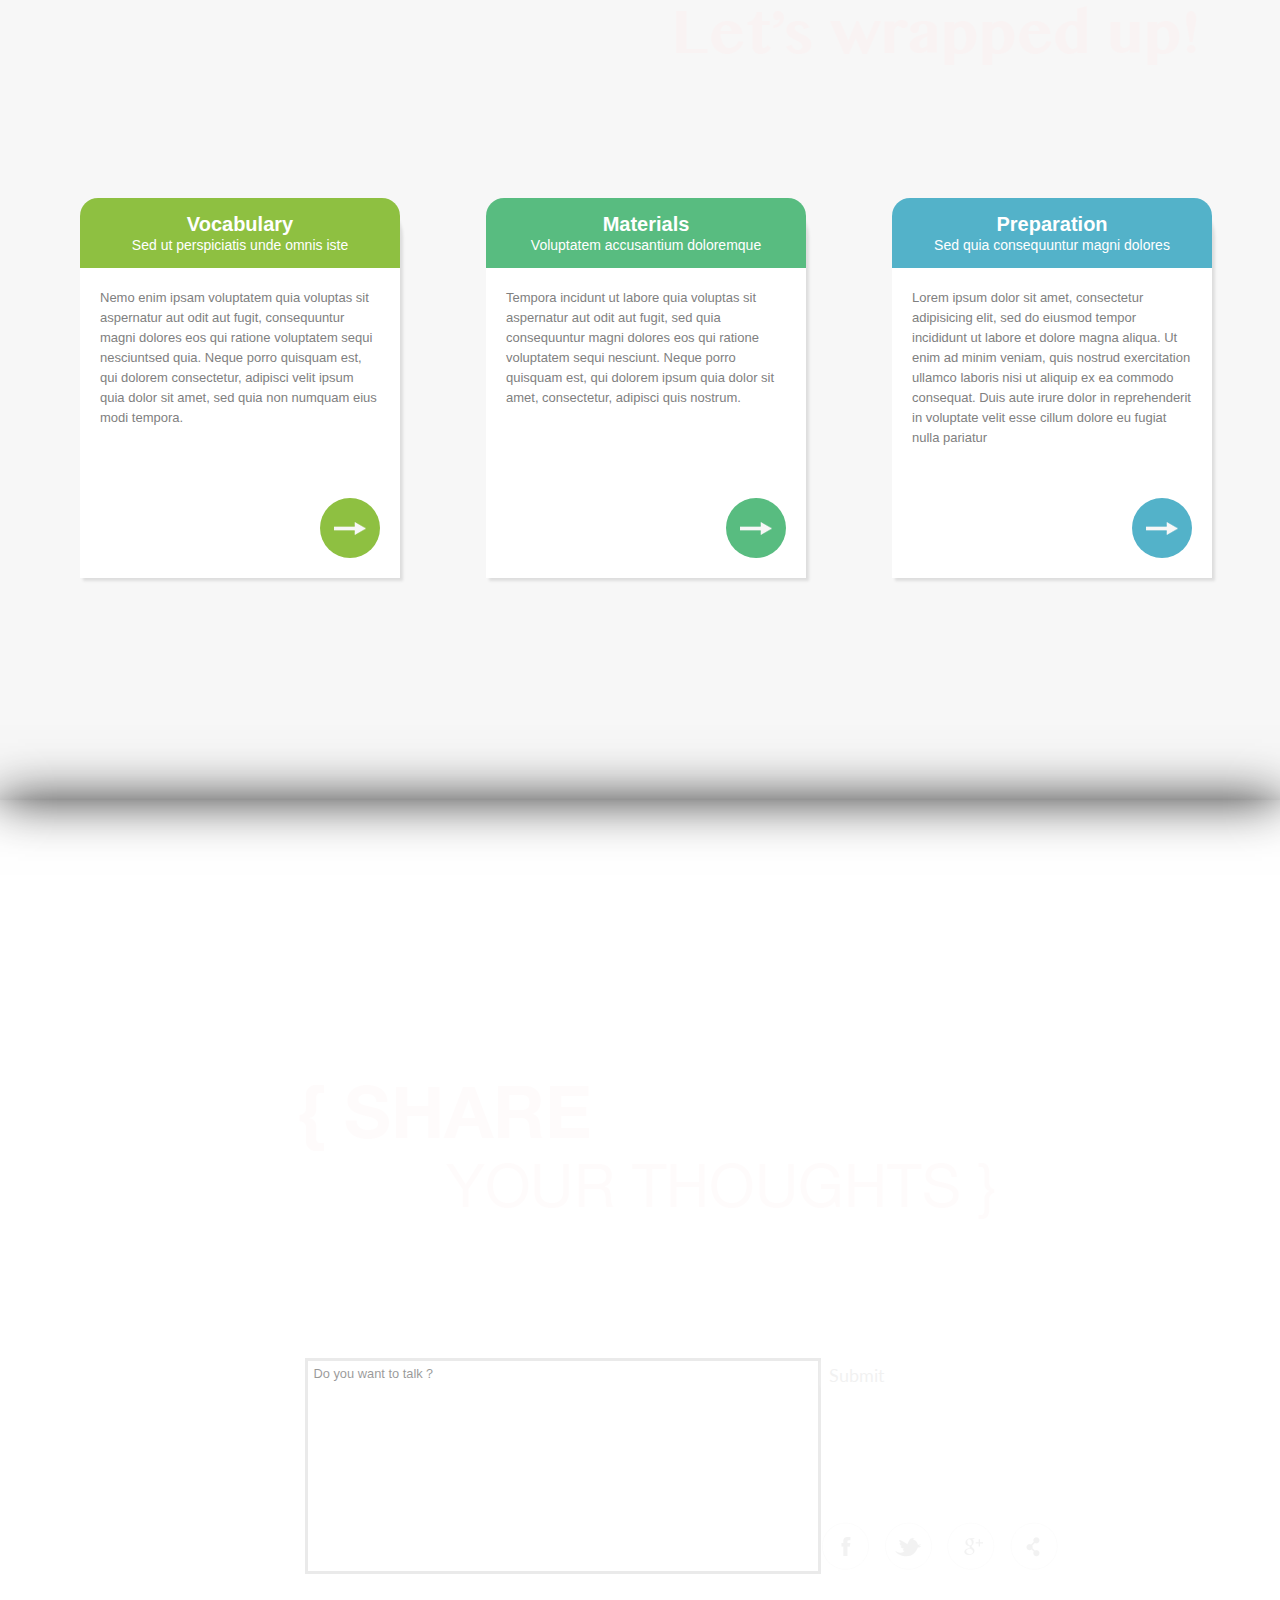
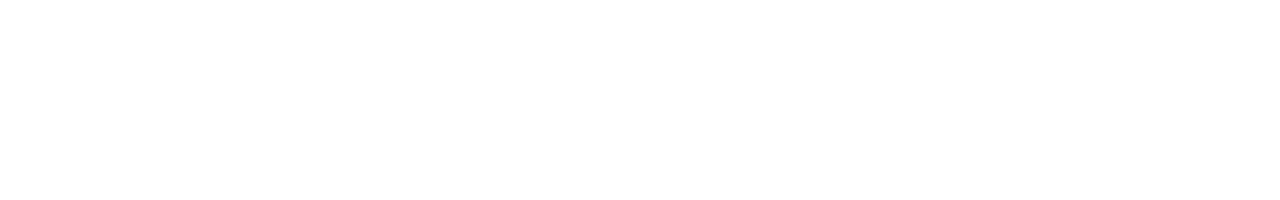
==== commit bed3fb56: "fixed blur effect issue in index.html" ====
--- a/index.html
+++ b/index.html
@@ -8,12 +8,10 @@
 		<link rel="stylesheet" href="css/style.css">
 		<link rel="stylesheet" href="css/reset.css">
 		<script src="http://code.jquery.com/jquery-1.9.1.js"></script>
-		<script src="js/script.js"></script>
 		<script type="text/javascript" src="js/greensock/TweenMax.min.js"></script>
 		<script type="text/javascript" src="js/greensock/plugins/ScrollToPlugin.js"></script>
 		<link href='http://fonts.googleapis.com/css?family=Lato:400,700,400italic,700italic' rel='stylesheet' type='text/css'>
     <script src="js/modernizr.custom.js"></script>
-    <script src="js/bgblur.js"></script>
 
 
     <meta http-equiv="X-UA-Compatible" content="IE=edge,chrome=1"> 
@@ -39,15 +37,14 @@
 		</nav>
 
 		<!-- Section #1 Home-->
-		<section>
+		<section id="home">
+      <div class="originalBackground" data-speed="4" data-type="background">
+        <div class="blurBackground" data-speed="4" data-type="background"></div>
+      </div>
       <article></article>
 			<textarea name="styled-textarea" id="styled" onfocus="this.value='';">Enter your RIT email...</textarea>
 			<div class="submit_button" id="join"> Join </div>
 			<div id="circle_menu"></div>
-      <div class="image" id="home" data-speed="10" data-type="background" style="z-index:-1;">
-              <img src="images/pictureSets/home.png" alt="" />
-              <img class="blur" src="images/pictureSets/homeBlur.png" alt="" />
-      </div>
 		</section>
 		
 		<!-- Section #2 Plan-->
@@ -277,9 +274,11 @@
       </ul>
     </section>
 
-    <!-- panel js -->
+    <!-- project js -->
+    <script src="js/bgblur.js"></script>
     <script src="js/panel.js"></script>
-
+    <script src="js/script.js"></script>
+    
     <script type="text/javascript">
       var _gaq = _gaq || [];
       _gaq.push(['_setAccount', 'UA-17739739-1']);
--- a/css/style.css
+++ b/css/style.css
@@ -145,13 +145,13 @@
 }
 
 /* Here are the main bock of every section*/
-#home { 
+#home {
+	position: relative;
 	height: 1000px;  
 	margin: 0 auto; 
-    width: 100%; 
-    max-width: 1920px; 
-    position: relative; 
-    box-shadow: 0 0 50px rgba(0,0,0,0.8);
+  width: 100%; 
+  max-width: 1920px;
+  box-shadow: 0 0 50px rgba(0,0,0,0.8);
 }
 
 
@@ -302,10 +302,15 @@
 	font-family: Tahoma, sans-serif;
 	background-image: url(bg.gif);
 	background-repeat: no-repeat;
-	opacity: .40; 
+	opacity: .40;
+	resize: none;
 	/* Standard opacity property */
     filter: progid:DXImageTransform.Microsoft.Alpha(opacity=50); /* IE opacity property */
     /* reducing the opacity will also make the textarea text become transparent */
+}
+
+textarea:focus {
+  outline: none;
 }
 
 
@@ -551,3 +556,31 @@
 	font-size: 10px;
 }
 
+/* fading background */
+.originalBackground, .blurBackground{
+	width: 100%;
+	height: 100%;
+	background-size: auto 150%;
+	background-repeat: no-repeat;
+  -webkit-transition:opacity 0.2s ease-out;
+  -moz-transition:opacity 0.2s ease-out;
+  -o-transition:opacity 0.2s ease-out;
+  transition:opacity 0.2s ease-out;
+}
+
+.originalBackground{
+	position: absolute;
+	opacity: 1;
+}
+
+.blurBackground{
+	opacity: 0;
+}
+
+#home > .originalBackground{
+	background-image: url('../images/pictureSets/home.png');
+}
+
+#home > .originalBackground > .blurBackground{
+	background-image: url('../images/pictureSets/homeBlur.png');
+}
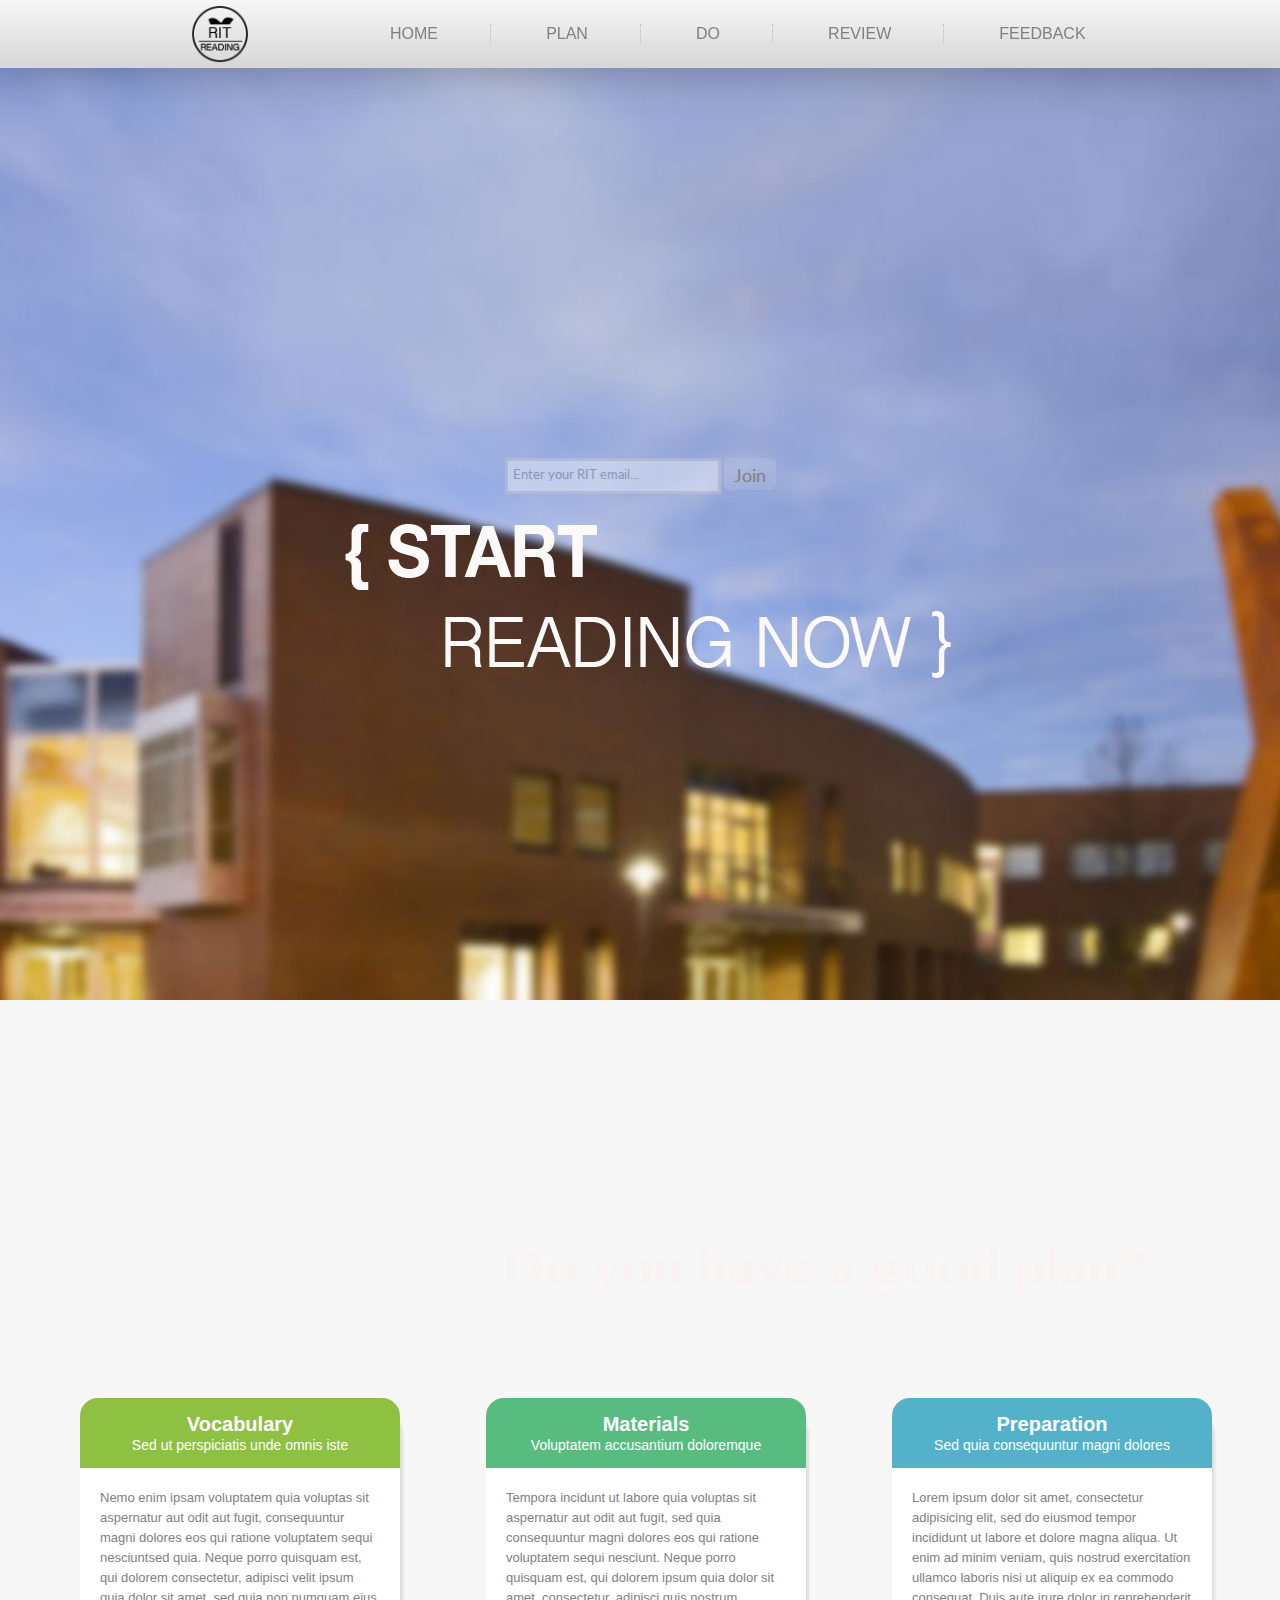
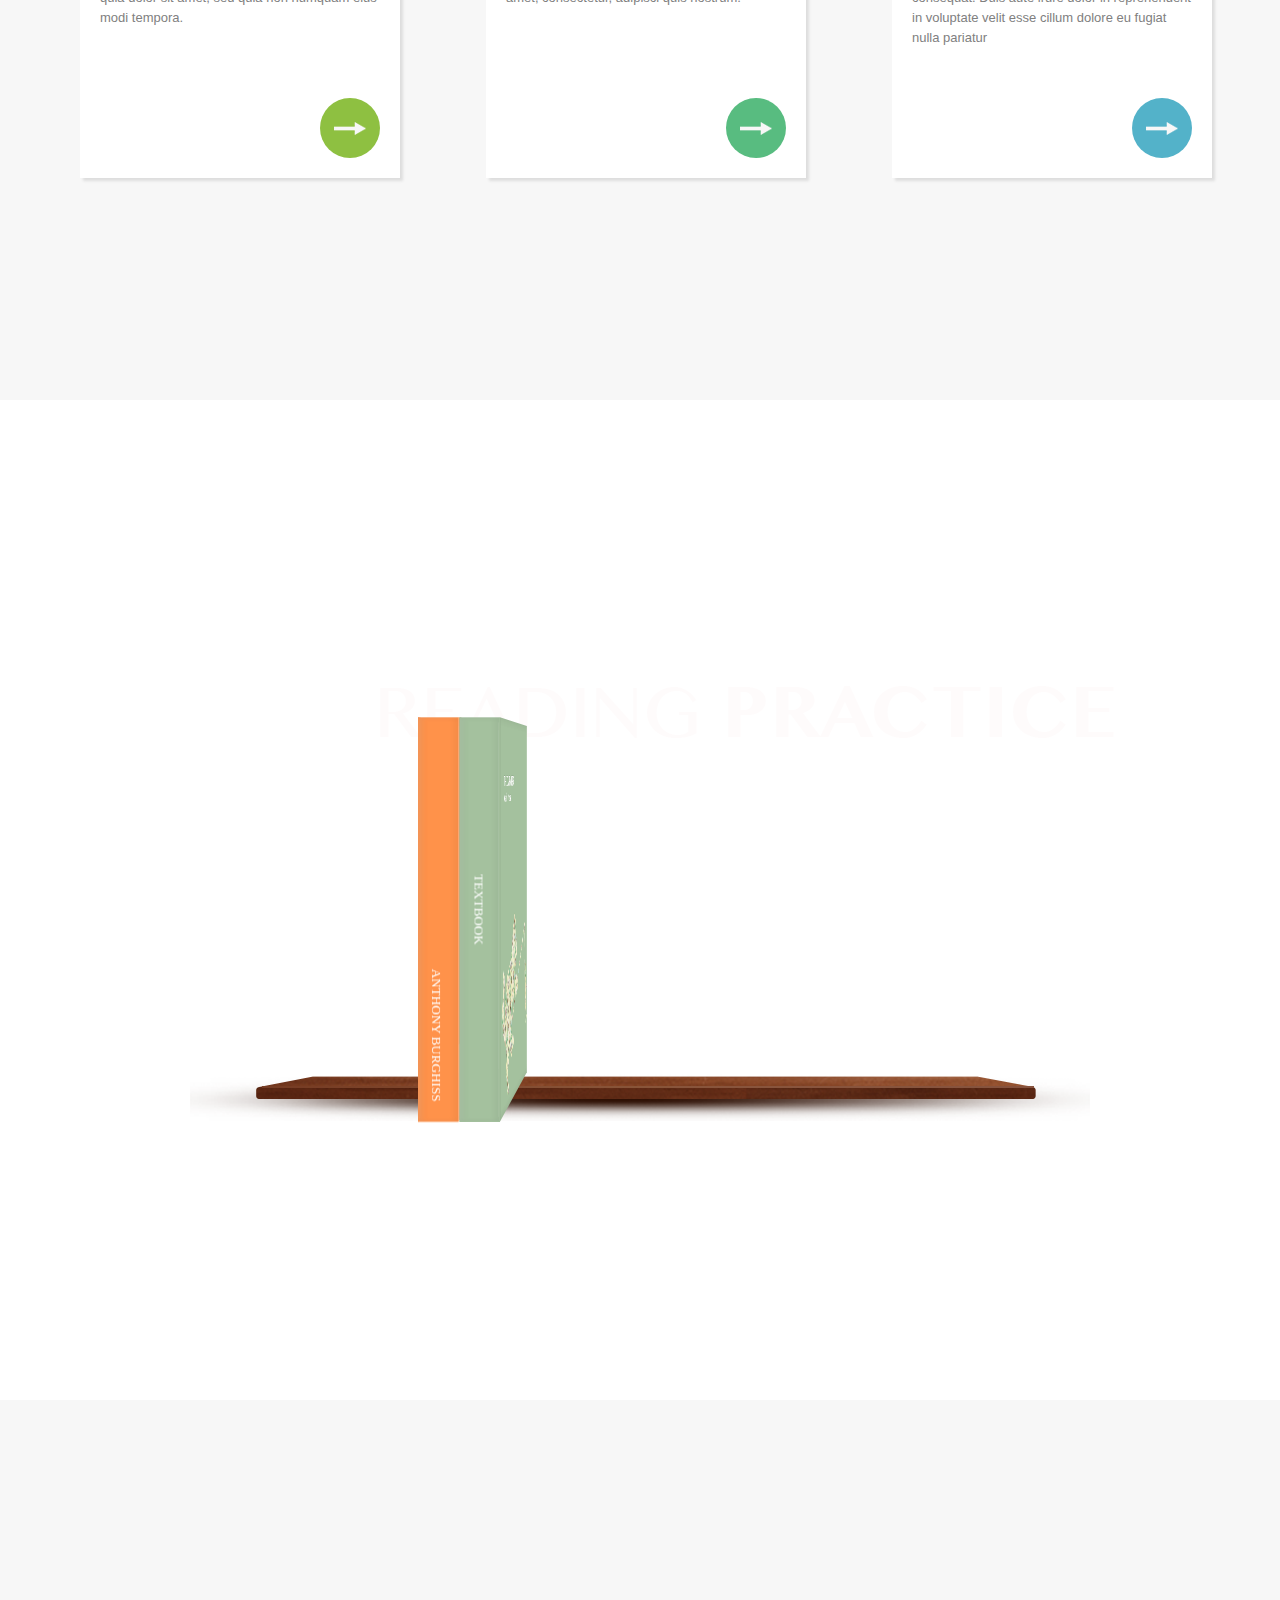
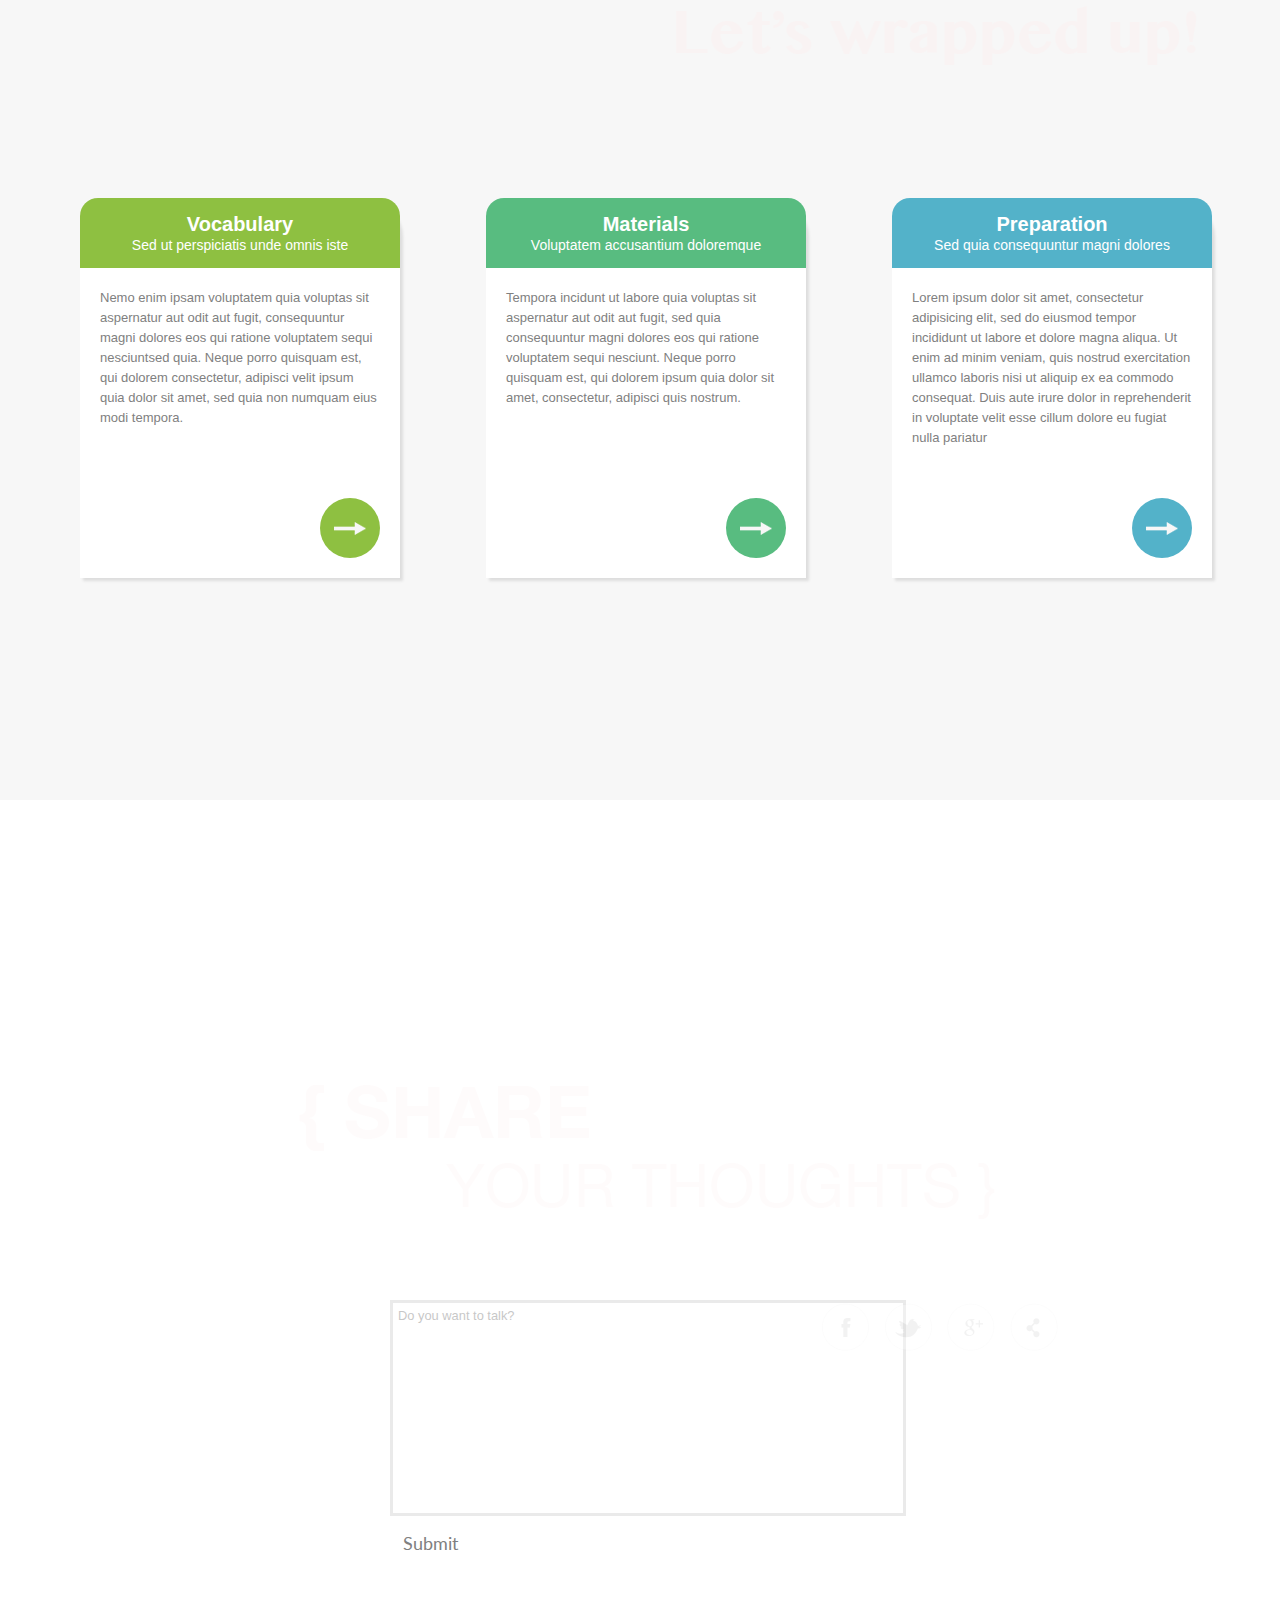
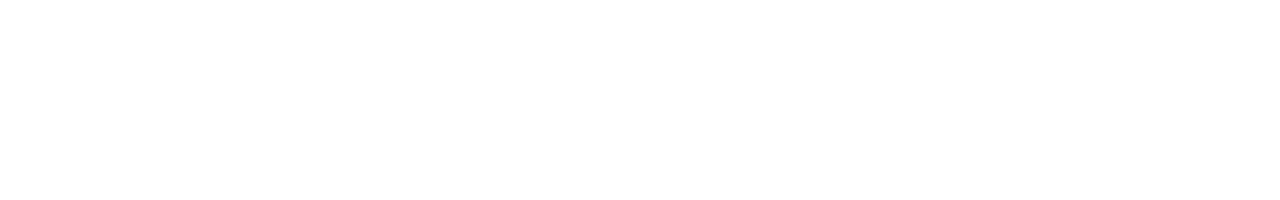
==== commit ae3e87f9: "fixed and simplified css in general" ====
--- a/index.html
+++ b/index.html
@@ -38,13 +38,14 @@
 
 		<!-- Section #1 Home-->
 		<section id="home">
-      <div class="originalBackground" data-speed="4" data-type="background">
-        <div class="blurBackground" data-speed="4" data-type="background"></div>
+      <div class="originalBackground" data-speed="5" data-type="background">
+        <div class="blurBackground" data-speed="5" data-type="background"></div>
       </div>
       <article></article>
-			<textarea name="styled-textarea" id="styled" onfocus="this.value='';">Enter your RIT email...</textarea>
-			<div class="submit_button" id="join"> Join </div>
-			<div id="circle_menu"></div>
+      <div class="inputComponent">
+			 <textarea placeholder="Enter your RIT email..."></textarea>
+			 <div class="submitButton" id="join">Join</div>
+      </div>
 		</section>
 		
 		<!-- Section #2 Plan-->
@@ -262,9 +263,11 @@
 
 <!-- Section #5 Feedback-->
     <section id="feedback" data-speed="14" data-type="background">
-        <article></article>
-          <textarea id="textarea2" name="styled-textarea" id="styled" onfocus="this.value='';" >Do you want to talk？</textarea>
-      <div class="submit_button" id="submit"> Submit </div>
+      <article></article>
+      <div class="inputComponent">
+        <textarea placeholder="Do you want to talk?" ></textarea>
+        <div class="submitButton" id="submit"> Submit </div>
+      </div>
       <div id="circle_menu"></div>
       <ul id="socialIcon">
         <li id="facebook"></li>
--- a/css/style.css
+++ b/css/style.css
@@ -151,7 +151,6 @@
 	margin: 0 auto; 
   width: 100%; 
   max-width: 1920px;
-  box-shadow: 0 0 50px rgba(0,0,0,0.8);
 }
 
 
@@ -163,7 +162,6 @@
   	width: 100%; 
   	max-width: 1920px; 
   	position: relative; 
-  	box-shadow: 0 0 50px rgba(0,0,0,0.8);
   	opacity: 1!important;
 }
 
@@ -174,7 +172,6 @@
     width: 100%; 
     max-width: 1920px; 
     position: relative; 
-    box-shadow: 0 0 50px rgba(0,0,0,0.8);
 }
 
 #review { 
@@ -185,7 +182,6 @@
   	width: 100%; 
   	max-width: 1920px; 
   	position: relative; 
-  	box-shadow: 0 0 50px rgba(0,0,0,0.8);
   	opacity: 1!important;
 }
 
@@ -196,18 +192,27 @@
   	width: 100%; 
   	max-width: 1920px; 
   	position: relative; 
-  	box-shadow: 0 0 50px rgba(0,0,0,0.8);
 }
 
 /* Introduction of certain parts */
 
 #home article { 
 	background: url("../images/intro.png") no-repeat scroll center top transparent; 
+	width: 100%;
 	height: 458px; 
-	position: absolute; 
-	text-indent: -9999px; 
-	margin-top: 491px; 
-	width: 100%;
+	position: relative;
+	top: 491px;
+}
+
+#home textarea{
+	width: 200px;
+	height: 20px;
+}
+
+#home .inputComponent{
+	width: 400px;
+	text-align: center;
+	margin: 0 auto;
 }
 
 
@@ -243,11 +248,12 @@
 
 #feedback article { 
 	background: url("../images/feedbackText.png") no-repeat scroll center top transparent; 
-	height: 458px; 
 	position: relative; 
-	text-indent: -9999px; 
-	top: 246px; width: 100%; 
-}
+	top: 246px;
+	width: 100%;
+	height: 200px;
+}
+
 #feedback figure { 
 	height: 48px; 	
 	position: relative; 
@@ -257,6 +263,30 @@
 	left: 1100px;
 }
 
+#feedback .inputComponent{
+	position: relative;
+	top: 300px;
+	width: 500px;
+	margin: 0 auto;
+}
+
+#feedback .submitButton{
+	display: block;
+	width: 60px;
+	margin: 10px 10px 0 0;
+}
+
+#feedback textarea{
+	width: 100%;
+	height: 200px;
+	border: 3px solid #cccccc;
+	padding: 5px;
+	font-family: Tahoma, sans-serif;
+	background-image: url(bg.gif);
+	background-repeat: no-repeat;
+	opacity: .40;
+}
+
 #facebook{
 	background: url("../images/socialMediaIcon/facebook.png") no-repeat scroll center top transparent; 
 }
@@ -289,86 +319,6 @@
 }
 #socialIcon li:hover {
 	opacity: 0.8;
-}
-
-textarea{
-	position: relative;
-	left: 30%;
-	top: 150px;
-	width: 300px;
-	height: 20px;
-	border: 3px solid #cccccc;
-	padding: 5px;
-	font-family: Tahoma, sans-serif;
-	background-image: url(bg.gif);
-	background-repeat: no-repeat;
-	opacity: .40;
-	resize: none;
-	/* Standard opacity property */
-    filter: progid:DXImageTransform.Microsoft.Alpha(opacity=50); /* IE opacity property */
-    /* reducing the opacity will also make the textarea text become transparent */
-}
-
-textarea:focus {
-  outline: none;
-}
-
-
-.enterTextArea {
-    filter: blur(5px);
-    -webkit-filter: blur(5px);
-    -moz-filter: blur(5px);
-    -o-filter: blur(5px);
-    -ms-filter: blur(5px);
-}
-
-#textarea2{
-	position: relative;
-	left: 18%;
-	top: 100px;
-	width: 500px;
-	height: 200px;
-	border: 3px solid #cccccc;
-	padding: 5px;
-	font-family: Tahoma, sans-serif;
-	background-image: url(bg.gif);
-	background-repeat: no-repeat;
-	opacity: .40; 
-	/* Standard opacity property */
-    filter: progid:DXImageTransform.Microsoft.Alpha(opacity=50); /* IE opacity property */
-    /* reducing the opacity will also make the textarea text become transparent */
-}
-
-
-textarea:focus{
-background-color: lightyellow;
-}
-
-.submit_button{
-	float: left;
-	position: relative;
-	left: 64%;
-	top:150px;
-	color: red;
-	font-size: 18px;
-	background-color: white;
-	color: gray;
-	opacity: .10; 
-	padding: 6px 10px 4px 10px;
-	border-radius: 6px;
-	cursor: pointer;
-
-}
-
-.submit_button:hover{
-	background-color: #fea072;
-	opacity: 1;
-	color: white;
-	position: relative;;
-}
-#submit{
-  position: relative;
-  top: 100px
 }
 
 .panel{
@@ -560,12 +510,12 @@
 .originalBackground, .blurBackground{
 	width: 100%;
 	height: 100%;
-	background-size: auto 150%;
+	background-size: auto 120%;
 	background-repeat: no-repeat;
-  -webkit-transition:opacity 0.2s ease-out;
-  -moz-transition:opacity 0.2s ease-out;
-  -o-transition:opacity 0.2s ease-out;
-  transition:opacity 0.2s ease-out;
+  -webkit-transition:opacity 0.2s;
+  -moz-transition:opacity 0.2s;
+  -o-transition:opacity 0.2s;
+  transition:opacity 0.2s;
 }
 
 .originalBackground{
@@ -578,9 +528,48 @@
 }
 
 #home > .originalBackground{
-	background-image: url('../images/pictureSets/home.png');
+	z-index: -1;
+	background-image: url('../images/pictureSets/home_resized.jpg');
+	background-position-x: center !important;
 }
 
 #home > .originalBackground > .blurBackground{
-	background-image: url('../images/pictureSets/homeBlur.png');
-}
+	background-image: url('../images/pictureSets/home_blur_resized.jpg');
+	background-position-x: center !important;
+}
+
+/**/
+.inputComponent > textarea, .inputComponent > div{
+	display: inline-block;
+	vertical-align: top;
+}
+
+textarea{
+	border: 3px solid #cccccc;
+	padding: 5px;
+	font-family: Tahoma, sans-serif;
+	background-image: url(bg.gif);
+	background-repeat: no-repeat;
+	opacity: .4;
+	resize: none;
+}
+
+textarea:focus {
+  outline: none;
+  background-color: lightyellow;
+}
+
+.submitButton{
+	font-size: 18px;
+	background-color: rgba(255, 255, 255, .1);
+	color: gray;
+	padding: 6px 10px 4px 10px;
+	border-radius: 6px;
+	cursor: pointer;
+	text-align: center;
+}
+
+.submitButton:hover{
+	background-color: #fea072;
+	color: white;
+}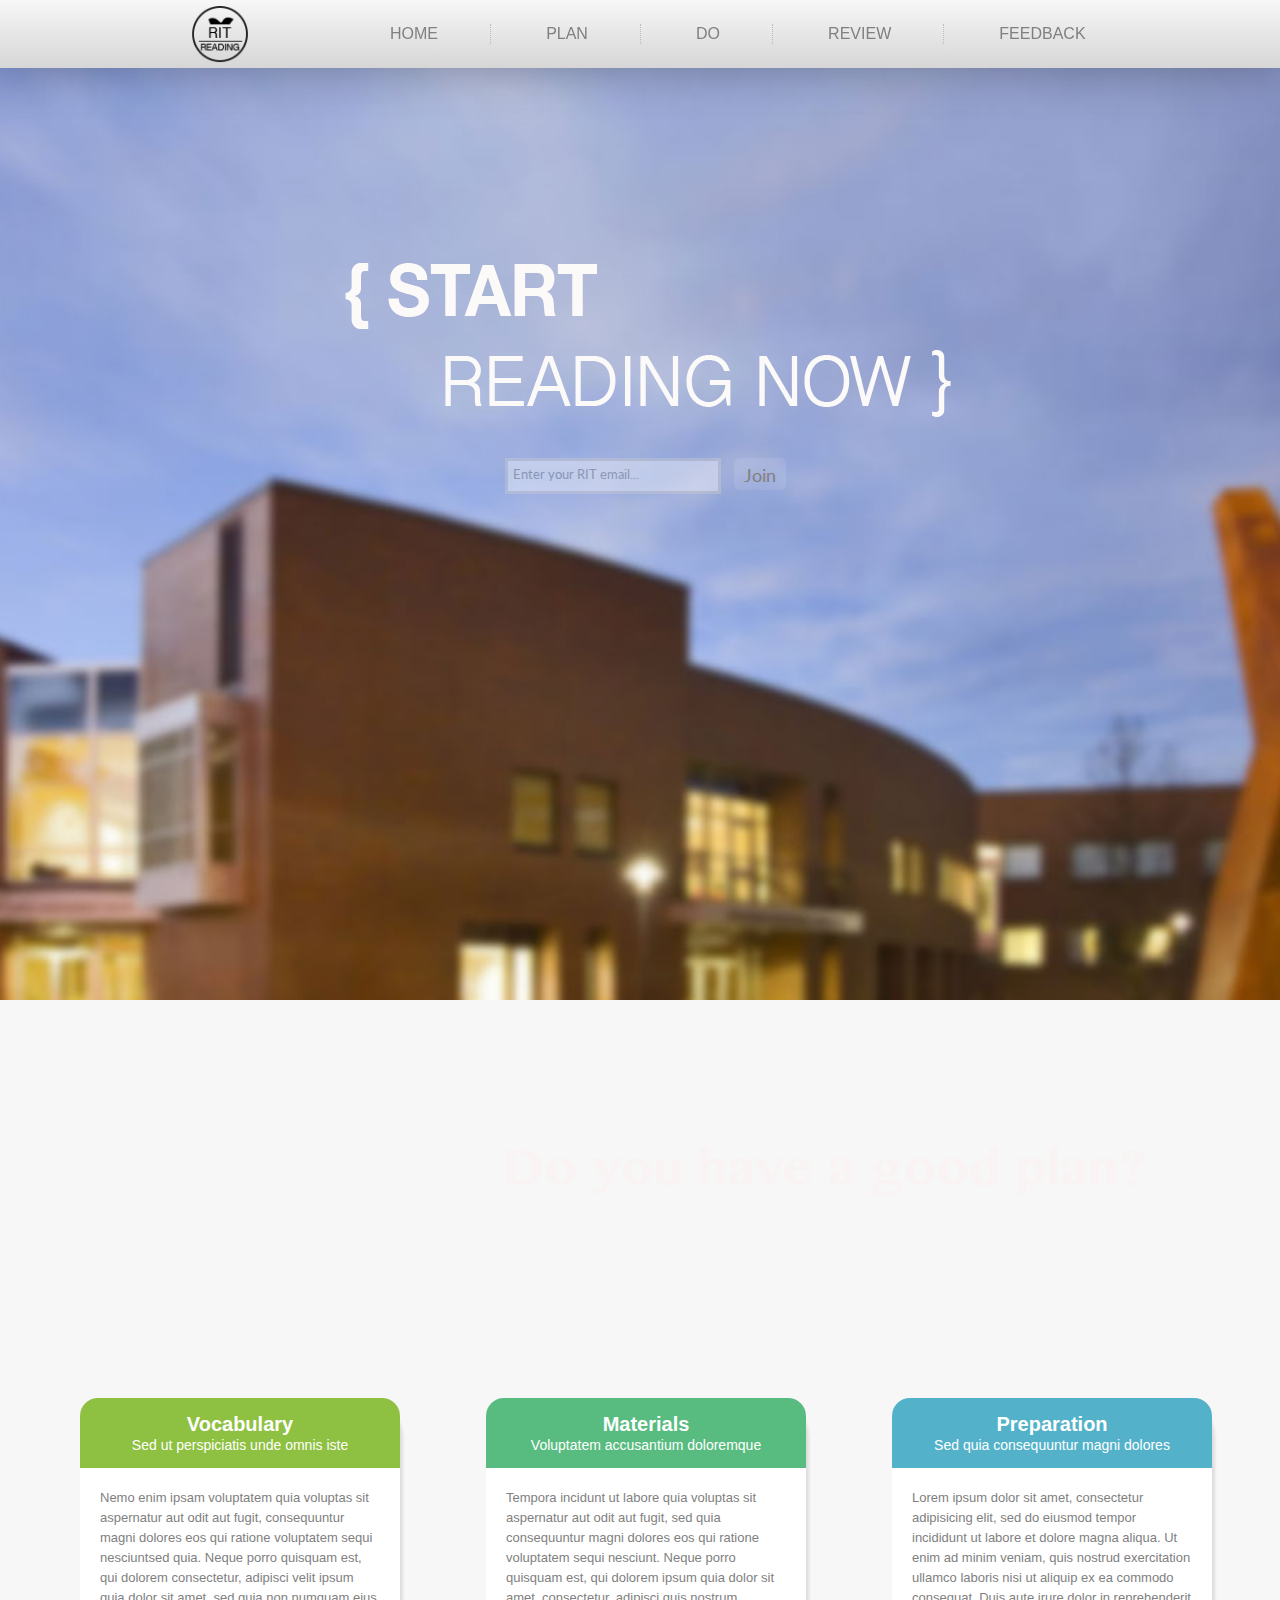
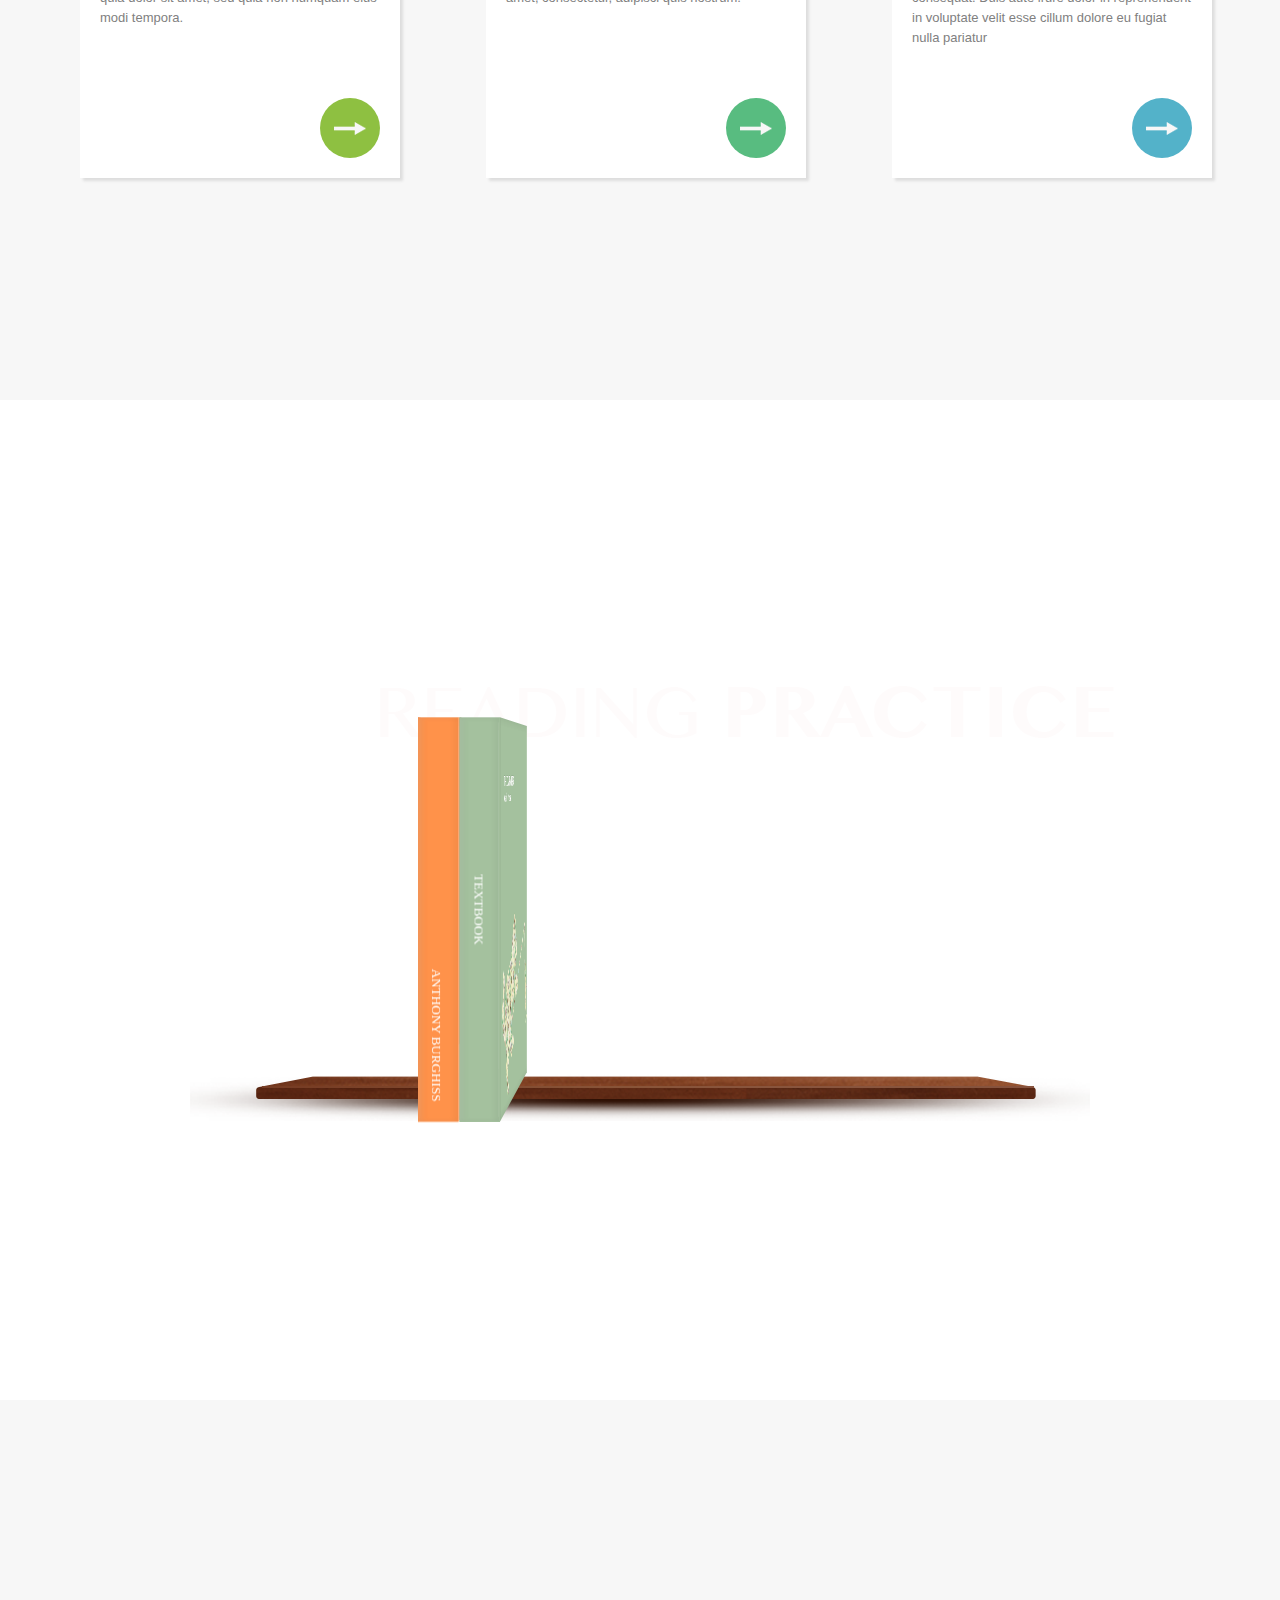
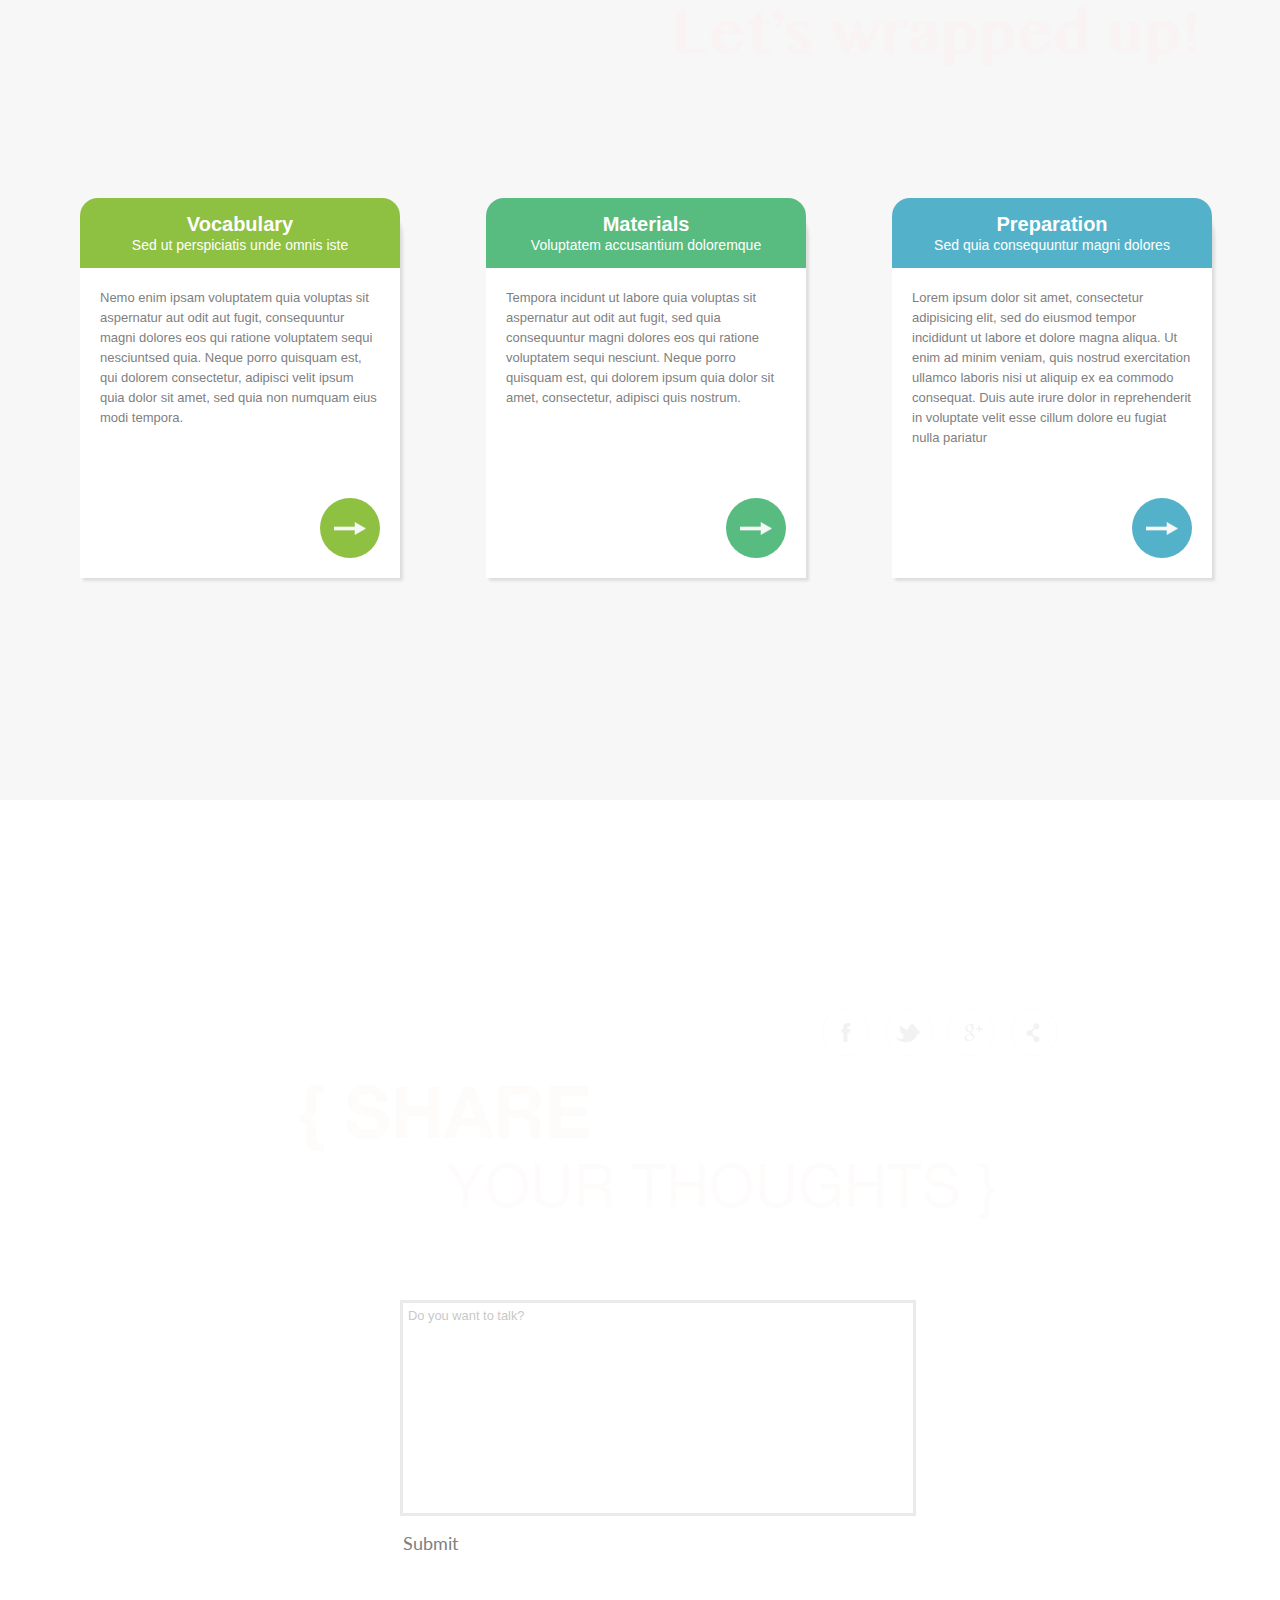
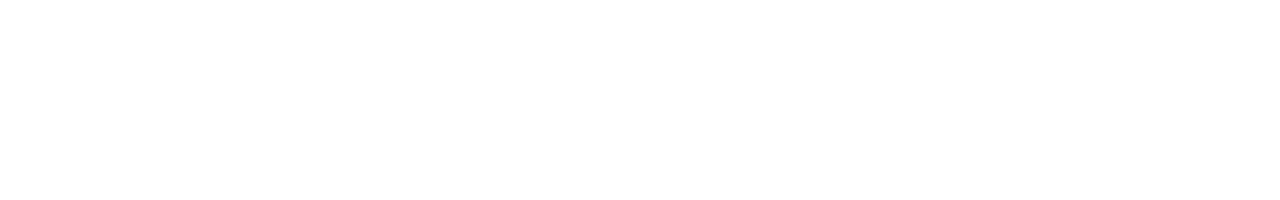
==== commit 8a169e39: "css style small changes" ====
--- a/index.html
+++ b/index.html
@@ -39,7 +39,8 @@
 		<!-- Section #1 Home-->
 		<section id="home">
       <div class="originalBackground" data-speed="5" data-type="background">
-        <div class="blurBackground" data-speed="5" data-type="background"></div>
+        <div class="blurBackground" data-speed="5" data-type="background">
+        </div>
       </div>
       <article></article>
       <div class="inputComponent">
--- a/css/style.css
+++ b/css/style.css
@@ -99,7 +99,6 @@
 	opacity: 0;
 	display: inline-block;
 	font-weight: lighter;
-
 	-webkit-transition:all 0.2s ease-out;
 	-moz-transition:all 0.2s ease-out;
 	-o-transition:all 0.2s ease-out;
@@ -112,21 +111,19 @@
 
 #top-menu ul li a.active>span:first-child, #top-menu ul li a:hover>span:first-child{
 	opacity: 1 !important;
-
 	-webkit-transform: translate(-4px, 0px);     /* Chrome and other webkit browsers */
-  -moz-transform: translate(-4px, 0px);        /* FF */
-  -o-transform: translate(-4px, 0px);          /* Opera */
-  -ms-transform: translate(-4px, 0px);         /* IE9 */
- 	transform: translate(-4px, 0px);  
+    -moz-transform: translate(-4px, 0px);        /* FF */
+    -o-transform: translate(-4px, 0px);          /* Opera */
+    -ms-transform: translate(-4px, 0px);         /* IE9 */
+    transform: translate(-4px, 0px);  
 }
 
 #top-menu ul li a.active>span:last-child, #top-menu ul li a:hover>span:last-child{
 	opacity: 1 !important;
-
 	-webkit-transform: translate(4px, 0px);     /* Chrome and other webkit browsers */
-  -moz-transform: translate(4px, 0px);        /* FF */
-  -o-transform: translate(4px, 0px);          /* Opera */
-  -ms-transform: translate(4px, 0px);         /* IE9 */
+    -moz-transform: translate(4px, 0px);        /* FF */
+    -o-transform: translate(4px, 0px);          /* Opera */
+    -ms-transform: translate(4px, 0px);         /* IE9 */
  	transform: translate(4px, 0px); 
 }
 
@@ -149,8 +146,8 @@
 	position: relative;
 	height: 1000px;  
 	margin: 0 auto; 
-  width: 100%; 
-  max-width: 1920px;
+    width: 100%; 
+    max-width: 1920px;
 }
 
 
@@ -201,7 +198,7 @@
 	width: 100%;
 	height: 458px; 
 	position: relative;
-	top: 491px;
+	top: 230px;
 }
 
 #home textarea{
@@ -222,7 +219,7 @@
 	position: relative; 
 	text-indent: -9999px; 
 	right: 10%;
-	top: 191px; 
+	top: 91px; 
 	width: 100%; 
 }
 
@@ -234,7 +231,6 @@
 	top: 151px; 
 	left: 100px;
 	width: 100%; 
-
 }
 
 #review article { 
@@ -280,11 +276,9 @@
 	width: 100%;
 	height: 200px;
 	border: 3px solid #cccccc;
-	padding: 5px;
 	font-family: Tahoma, sans-serif;
 	background-image: url(bg.gif);
 	background-repeat: no-repeat;
-	opacity: .40;
 }
 
 #facebook{
@@ -305,7 +299,7 @@
 	position:relative;
 	float: left;
 	margin-left: 63%;
-	margin-top: 45px;
+	margin-top: -250px;
 	height: 48px;
 	width:348px;
 }
@@ -512,10 +506,10 @@
 	height: 100%;
 	background-size: auto 120%;
 	background-repeat: no-repeat;
-  -webkit-transition:opacity 0.2s;
-  -moz-transition:opacity 0.2s;
-  -o-transition:opacity 0.2s;
-  transition:opacity 0.2s;
+  	-webkit-transition:opacity 1s;
+  	-moz-transition:opacity 1s;
+  	-o-transition:opacity 1s;
+  	transition:opacity 1s;
 }
 
 .originalBackground{
@@ -528,7 +522,6 @@
 }
 
 #home > .originalBackground{
-	z-index: -1;
 	background-image: url('../images/pictureSets/home_resized.jpg');
 	background-position-x: center !important;
 }
@@ -539,9 +532,14 @@
 }
 
 /**/
+.inputComponent{
+	position: relative;
+}
+
 .inputComponent > textarea, .inputComponent > div{
 	display: inline-block;
 	vertical-align: top;
+	margin-left: 10px;
 }
 
 textarea{
@@ -552,11 +550,16 @@
 	background-repeat: no-repeat;
 	opacity: .4;
 	resize: none;
+	-webkit-transition:opacity 0.2s ease-out;
+	-moz-transition:opacity 0.2s ease-out;
+	-o-transition:opacity 0.2s ease-out;
+	transition:opacity 0.2s ease-out;
 }
 
 textarea:focus {
   outline: none;
-  background-color: lightyellow;
+  background-color: white;
+  opacity: 1;
 }
 
 .submitButton{
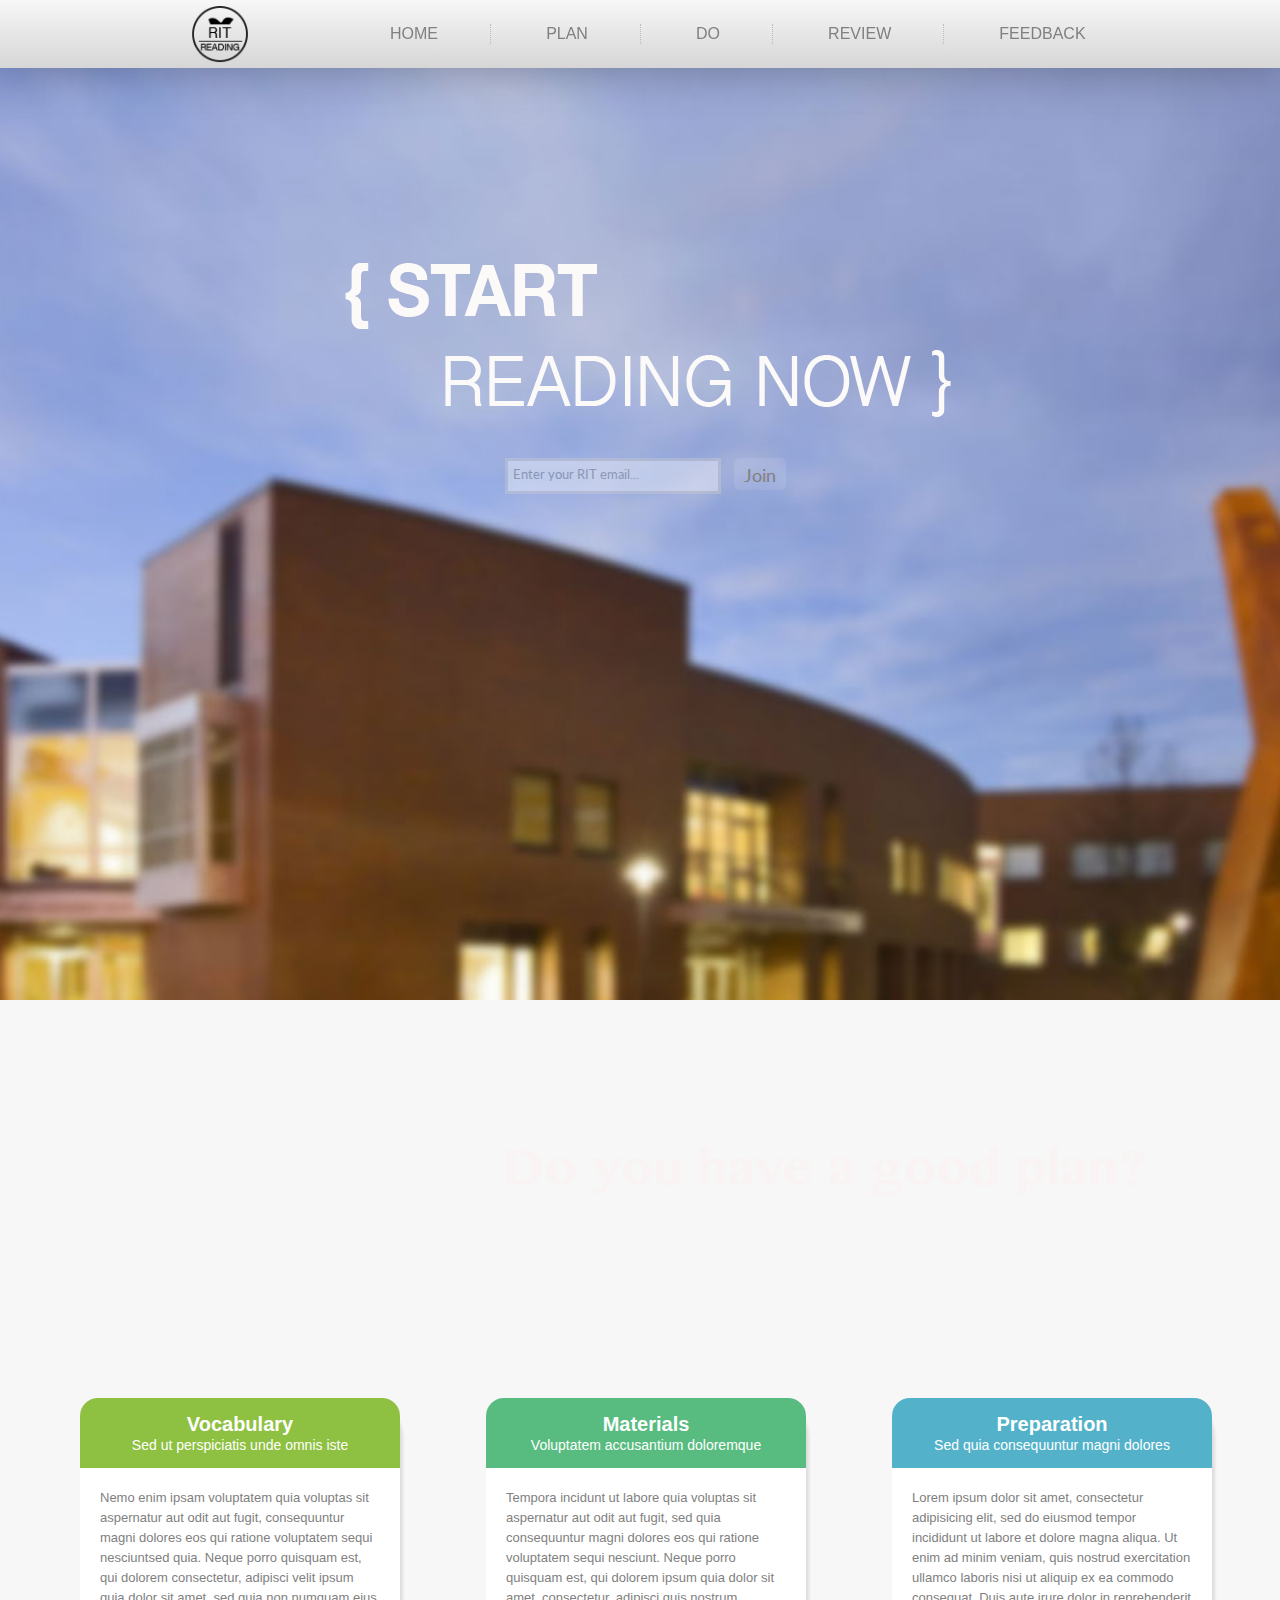
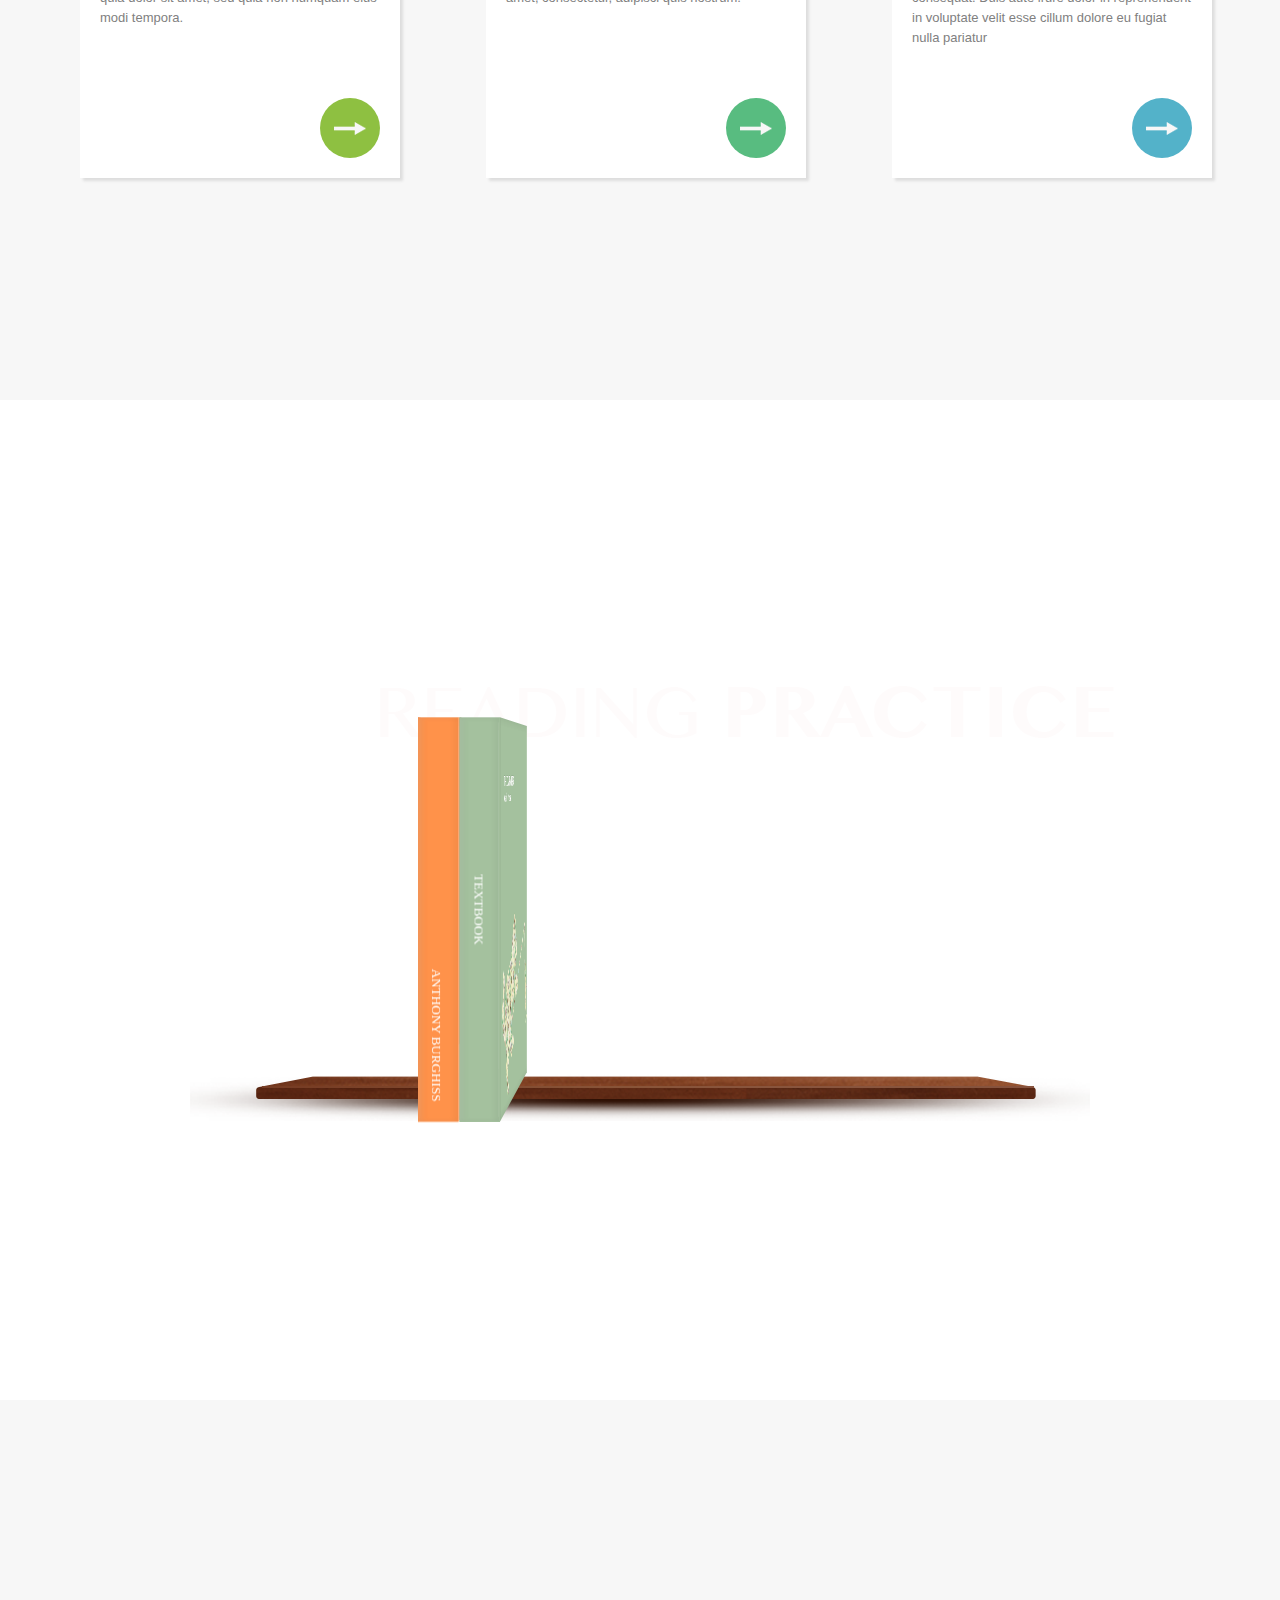
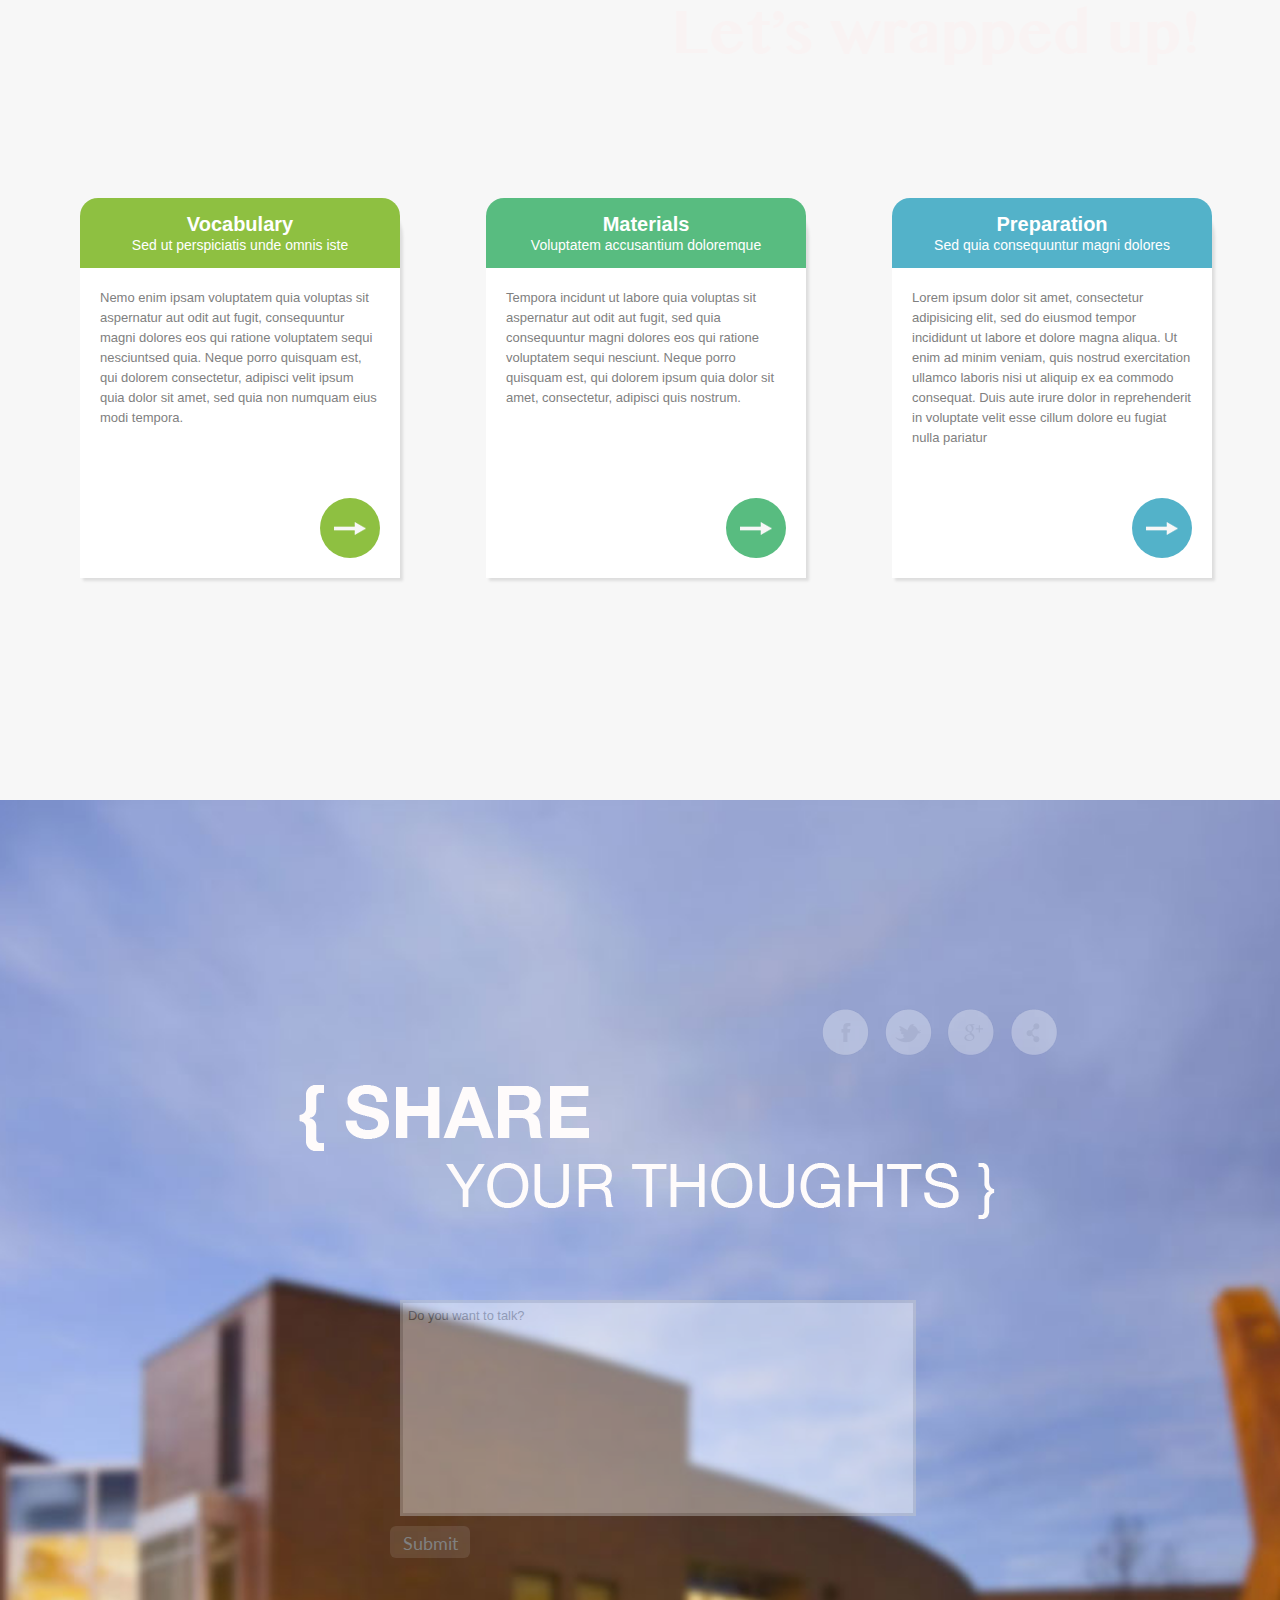
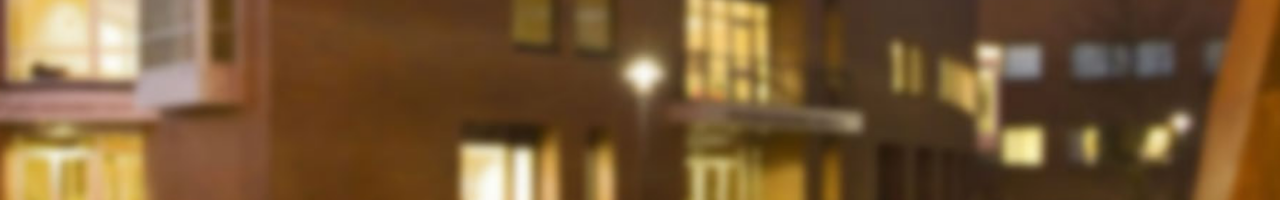
==== commit b3a82039: "nothing really important" ====
--- a/index.html
+++ b/index.html
@@ -263,7 +263,11 @@
 
 
 <!-- Section #5 Feedback-->
-    <section id="feedback" data-speed="14" data-type="background">
+    <section id="feedback">
+      <div class="originalBackground" data-speed="14" data-type="background">
+        <div class="blurBackground" data-speed="14" data-type="background">
+        </div>
+      </div>
       <article></article>
       <div class="inputComponent">
         <textarea placeholder="Do you want to talk?" ></textarea>
--- a/css/style.css
+++ b/css/style.css
@@ -182,8 +182,8 @@
   	opacity: 1!important;
 }
 
-#feedback { 
-	background: url(../images/home.jpg) 100% 0 no-repeat fixed; 
+#feedback {  
+	position: relative;
 	height: 1000px;  
 	margin: 0 auto; 
   	width: 100%; 
@@ -310,6 +310,7 @@
 	height: 48px;
 	width: 48px;
 	opacity: 0.3;
+	cursor: pointer;
 }
 #socialIcon li:hover {
 	opacity: 0.8;
@@ -521,12 +522,12 @@
 	opacity: 0;
 }
 
-#home > .originalBackground{
+#home > .originalBackground,#feedback > .originalBackground{
 	background-image: url('../images/pictureSets/home_resized.jpg');
 	background-position-x: center !important;
 }
 
-#home > .originalBackground > .blurBackground{
+#home > .originalBackground > .blurBackground, #feedback > .originalBackground > .blurBackground{
 	background-image: url('../images/pictureSets/home_blur_resized.jpg');
 	background-position-x: center !important;
 }
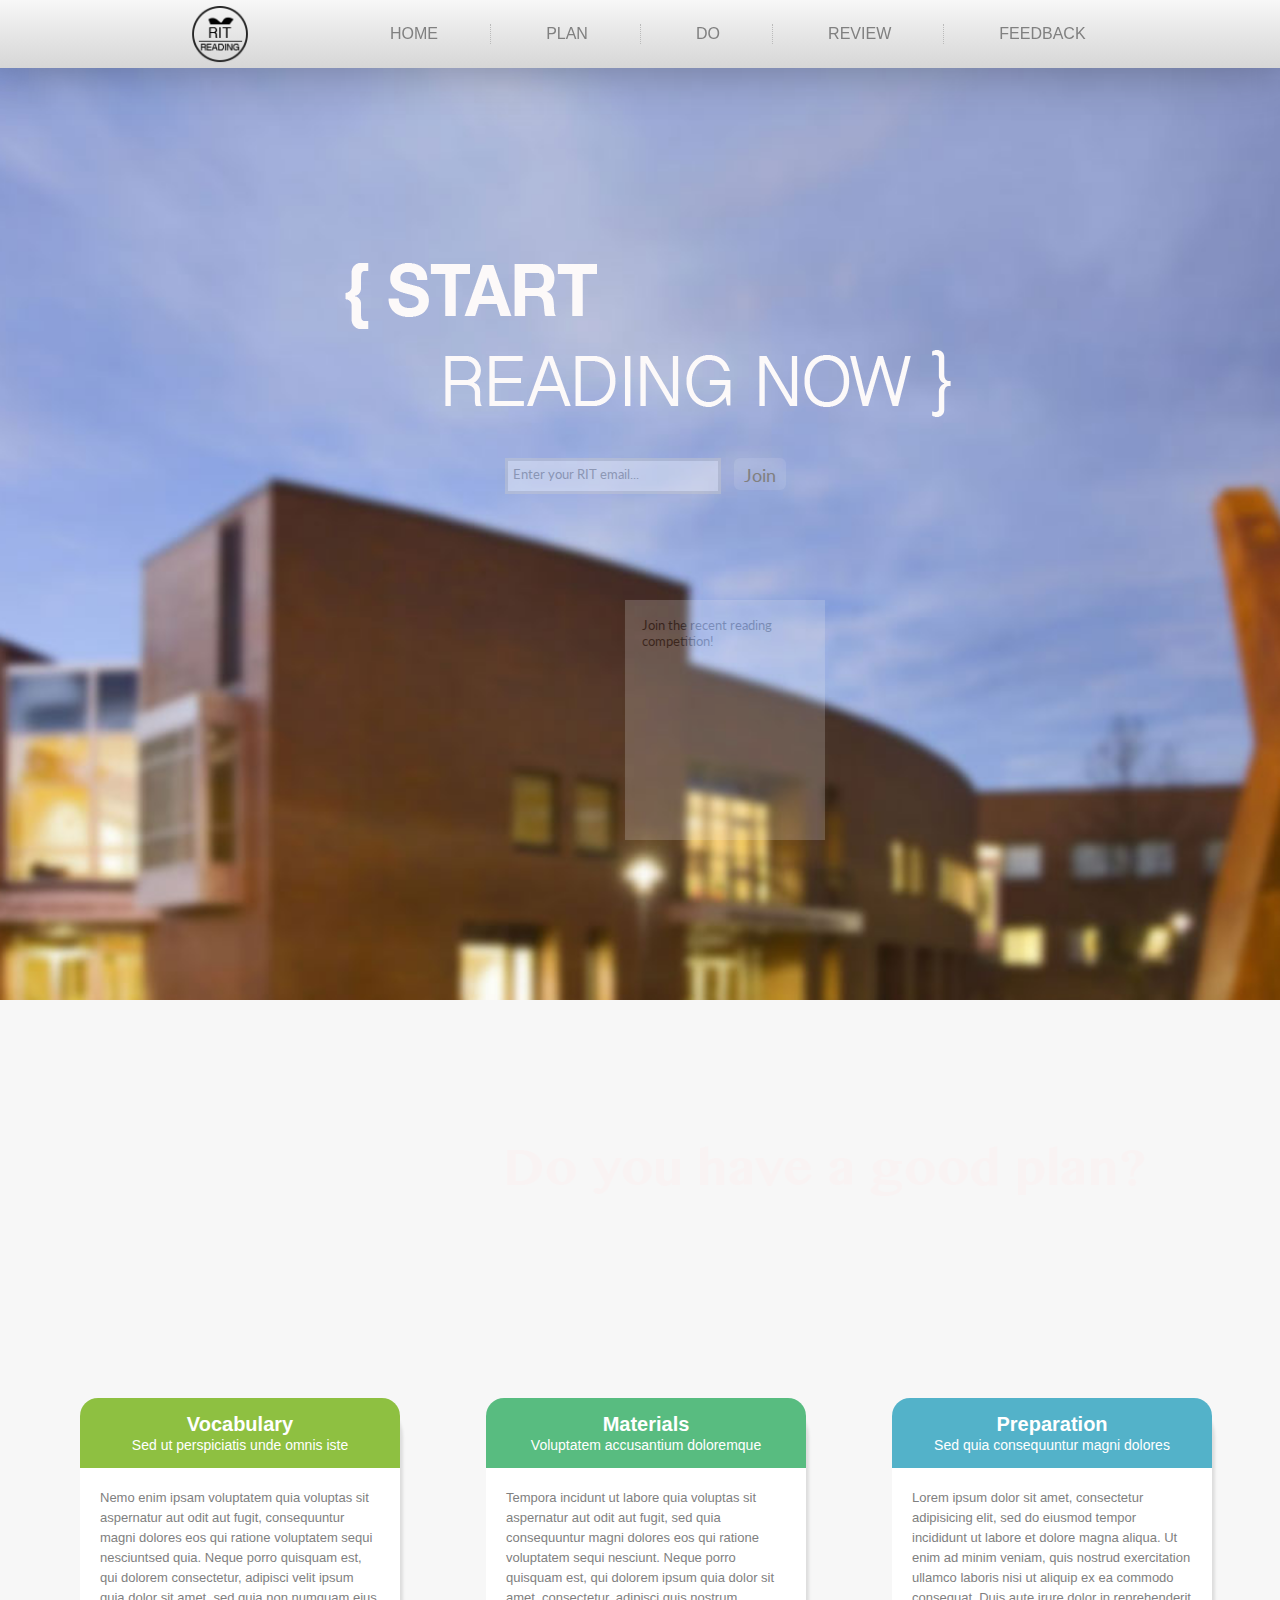
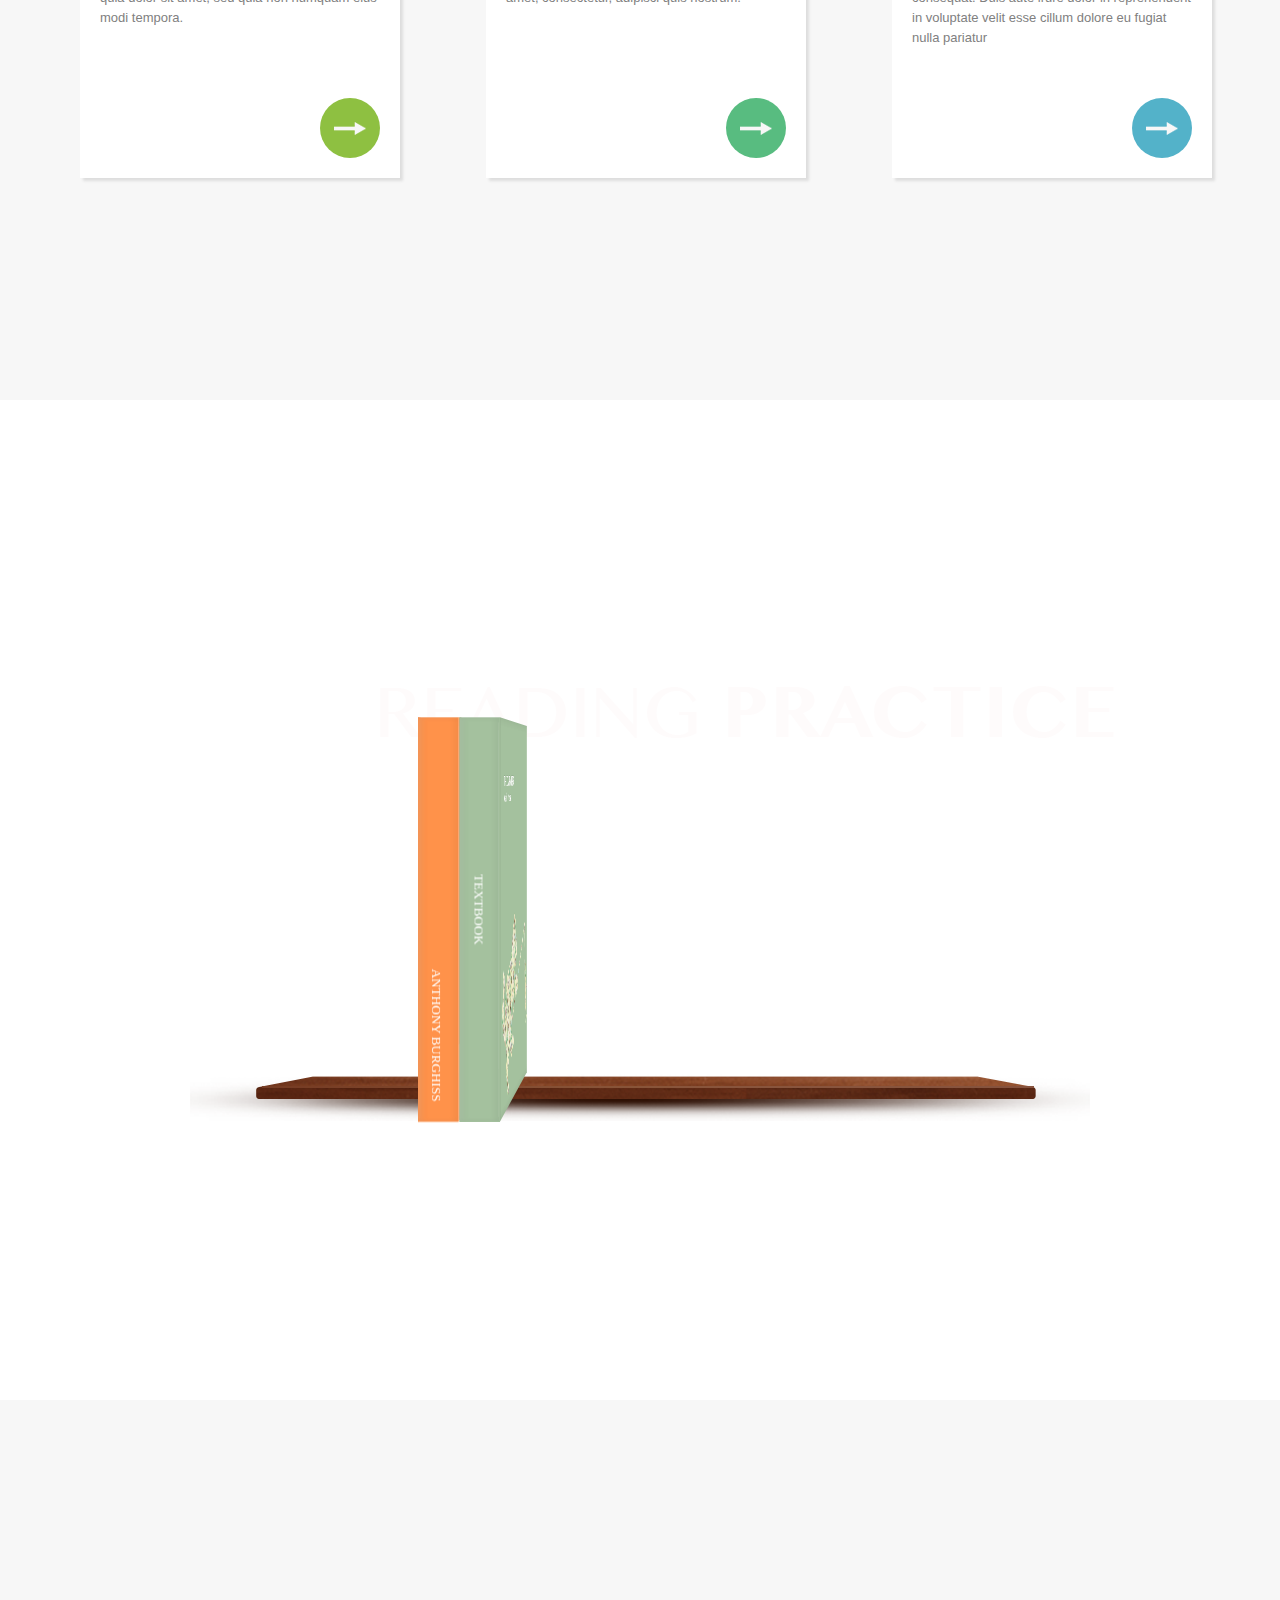
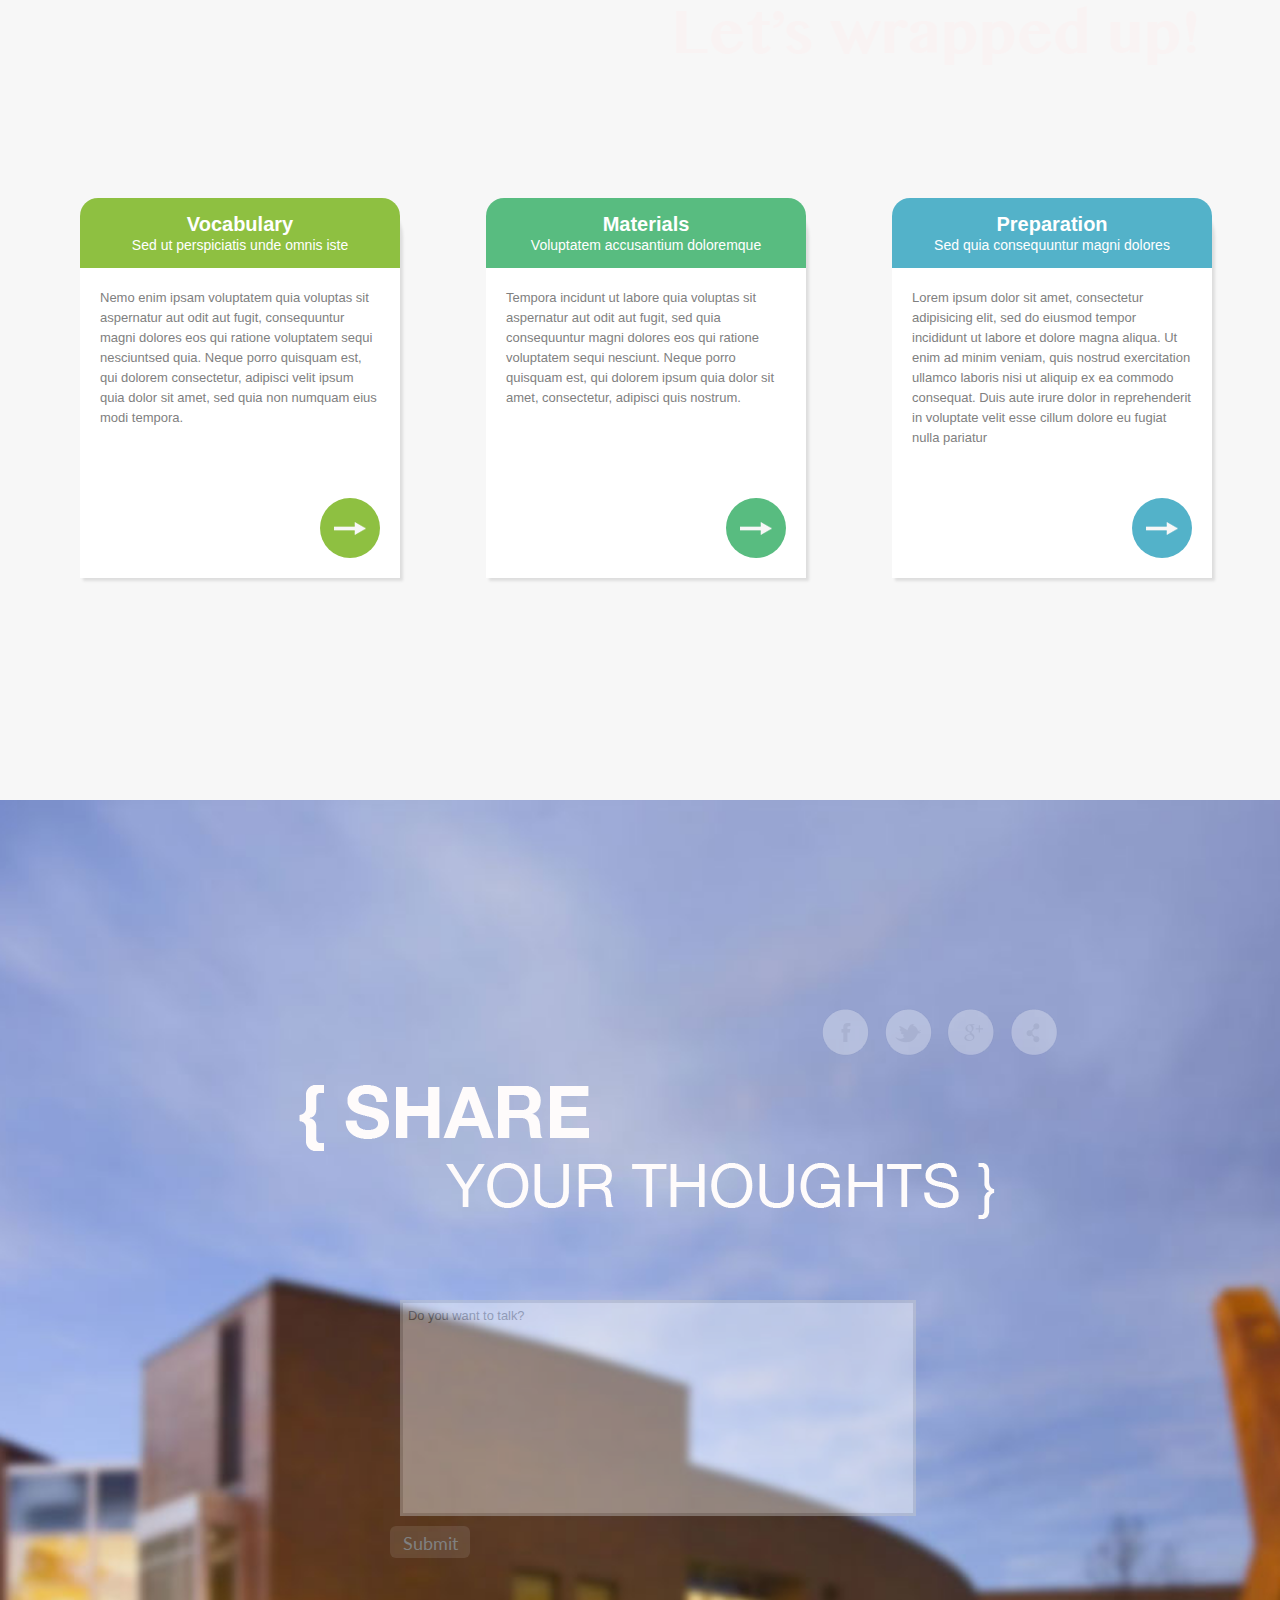
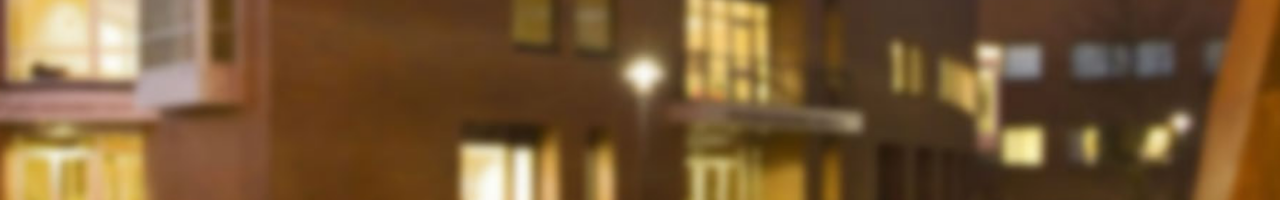
==== commit 5f20d9aa: "I wanna to add an slide in Ad in the home page. Now I am testing it~" ====
--- a/index.html
+++ b/index.html
@@ -19,10 +19,55 @@
     <link rel="shortcut icon" href="../favicon.ico"> 
     <link rel="stylesheet" type="text/css" href="css/component2.css" />
 
+    <script>
+
+      function init() {
+        var b = document.getElementById("outerBox");
+        var xc = window.innerHeight - 200;
+        var yc = 600;
+        b.style.top = yc+"px";
+        b.style.left= -500+"px";
+        TweenMax.to(b,2,{css:{left:xc},ease:Expo.easeOut});
+      }
+
+    </script>
+
+    <style type="text/css">
+
+
+      #outerBox:hover {
+        opacity: 0.5;
+      }
+
+      #outerBox {
+        width: 200px;
+        height: 240px;
+        background-color: #F2F0F1;
+        position: absolute;
+        border-style:solid;
+        border-color:#F2F0F1;
+        opacity: 0.2;
+      }
+
+      #innerBox {
+        width: 160px;
+        height: 200px;
+        background-color:#F2F0F1;
+        padding: 10px;
+        margin:7px;
+        position: absolute;
+        border-style:solid;
+        border-color:#E7DBFF;
+      }
+
+      #innerBox>p{
+        color: black;
+      }
+    </style>
 
 	</head>
 
-	<body>
+	<body onload="init()">
 		<!-- Fixed Navigation Bar -->
 
 		<nav id="top-menu">
@@ -43,6 +88,13 @@
         </div>
       </div>
       <article></article>
+
+      <div id="outerBox">
+        <div id="innerBox">
+          <p>Join the recent reading competition!</p>
+        </div>
+      </div>
+
       <div class="inputComponent">
 			 <textarea placeholder="Enter your RIT email..."></textarea>
 			 <div class="submitButton" id="join">Join</div>
--- a/css/style.css
+++ b/css/style.css
@@ -465,9 +465,9 @@
 
 	-moz-user-select: none;
  	-webkit-user-select: none;
-  -ms-user-select: none;
-
-  -webkit-transition:-webkit-transform 0.3s;
+  	-ms-user-select: none;
+
+  	-webkit-transition:-webkit-transform 0.3s;
 	-moz-transition:-moz-transform 0.3s;
 	-o-transition:-o-transform 0.3s;
 	transition:transform 0.3s;
@@ -482,9 +482,9 @@
 	background-image: url("../images/arrow.png");
 
 	-webkit-transform: rotate(90deg);     /* Chrome and other webkit browsers */
-  -moz-transform: rotate(90deg);        /* FF */
-  -o-transform: rotate(90deg);          /* Opera */
-  -ms-transform: rotate(90deg);         /* IE9 */
+  	-moz-transform: rotate(90deg);        /* FF */
+  	-o-transform: rotate(90deg);          /* Opera */
+  	-ms-transform: rotate(90deg);         /* IE9 */
  	transform: rotate(90deg);  
 }
 
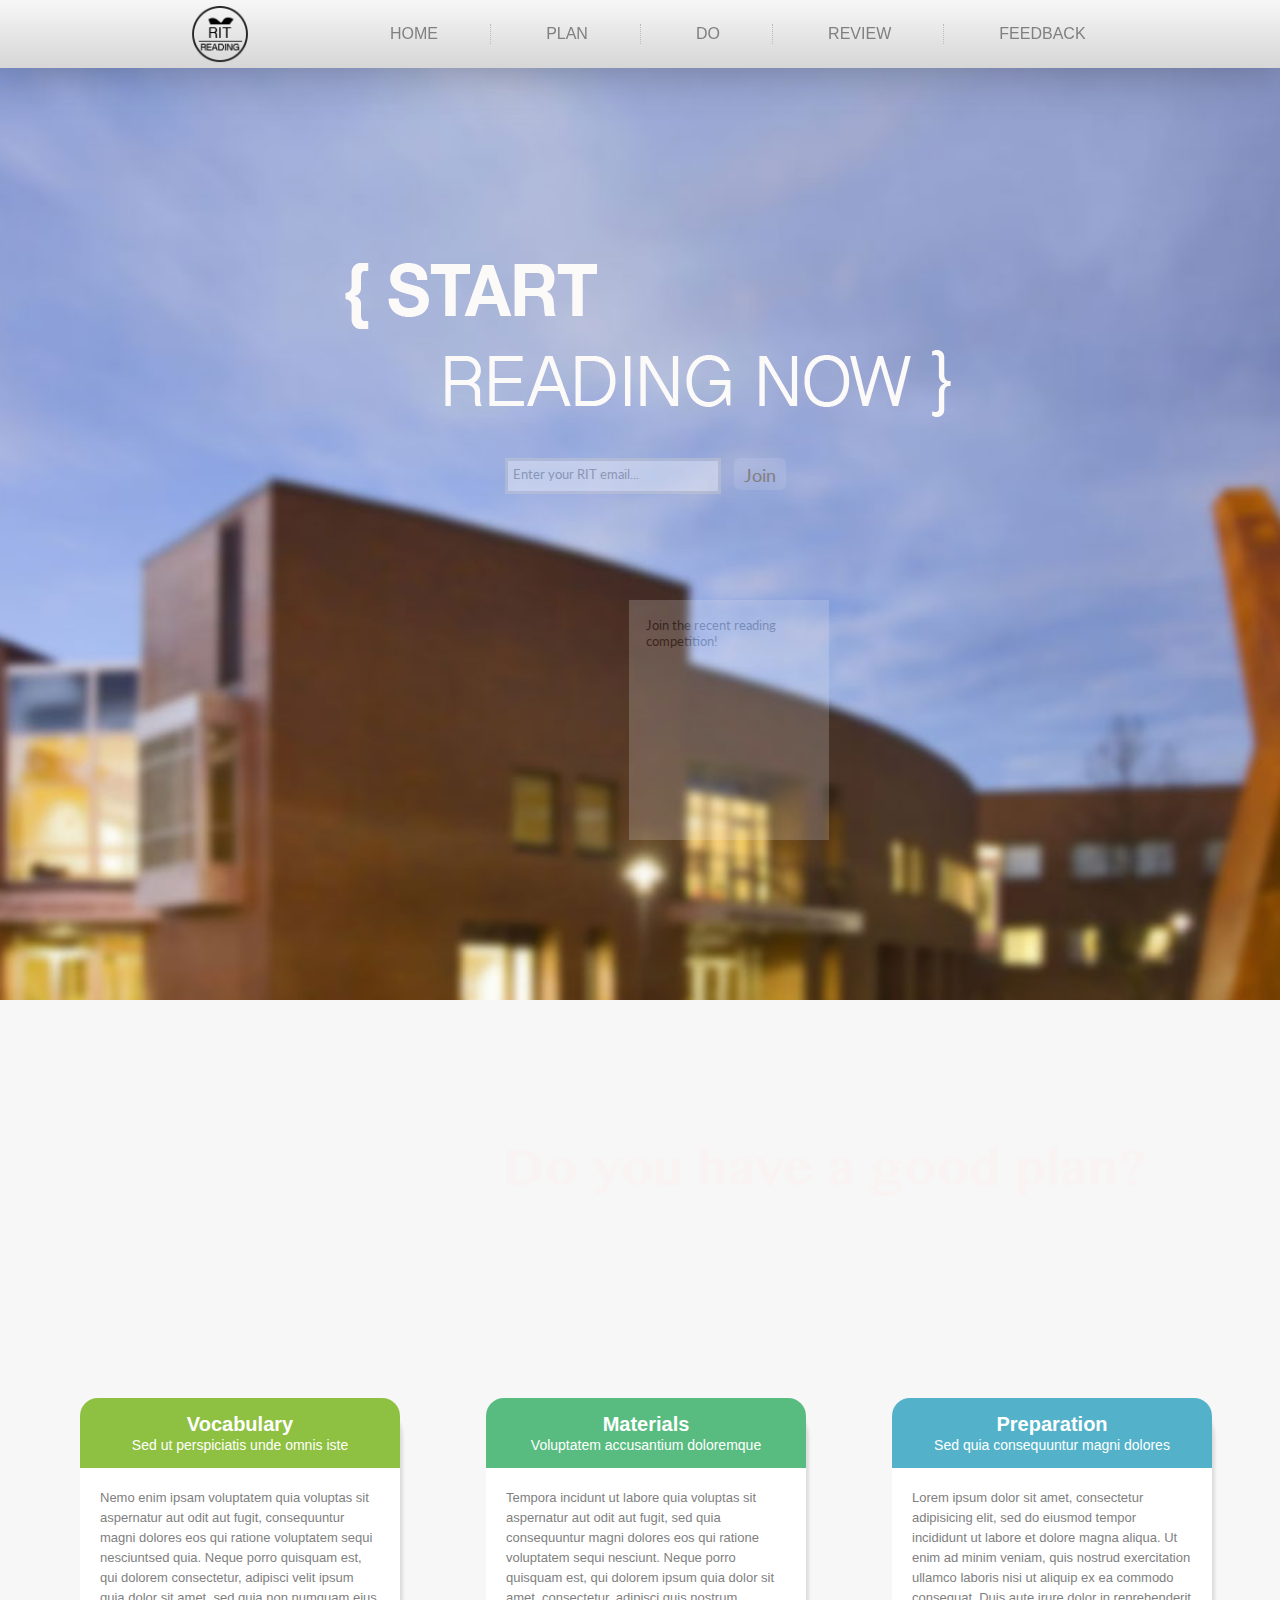
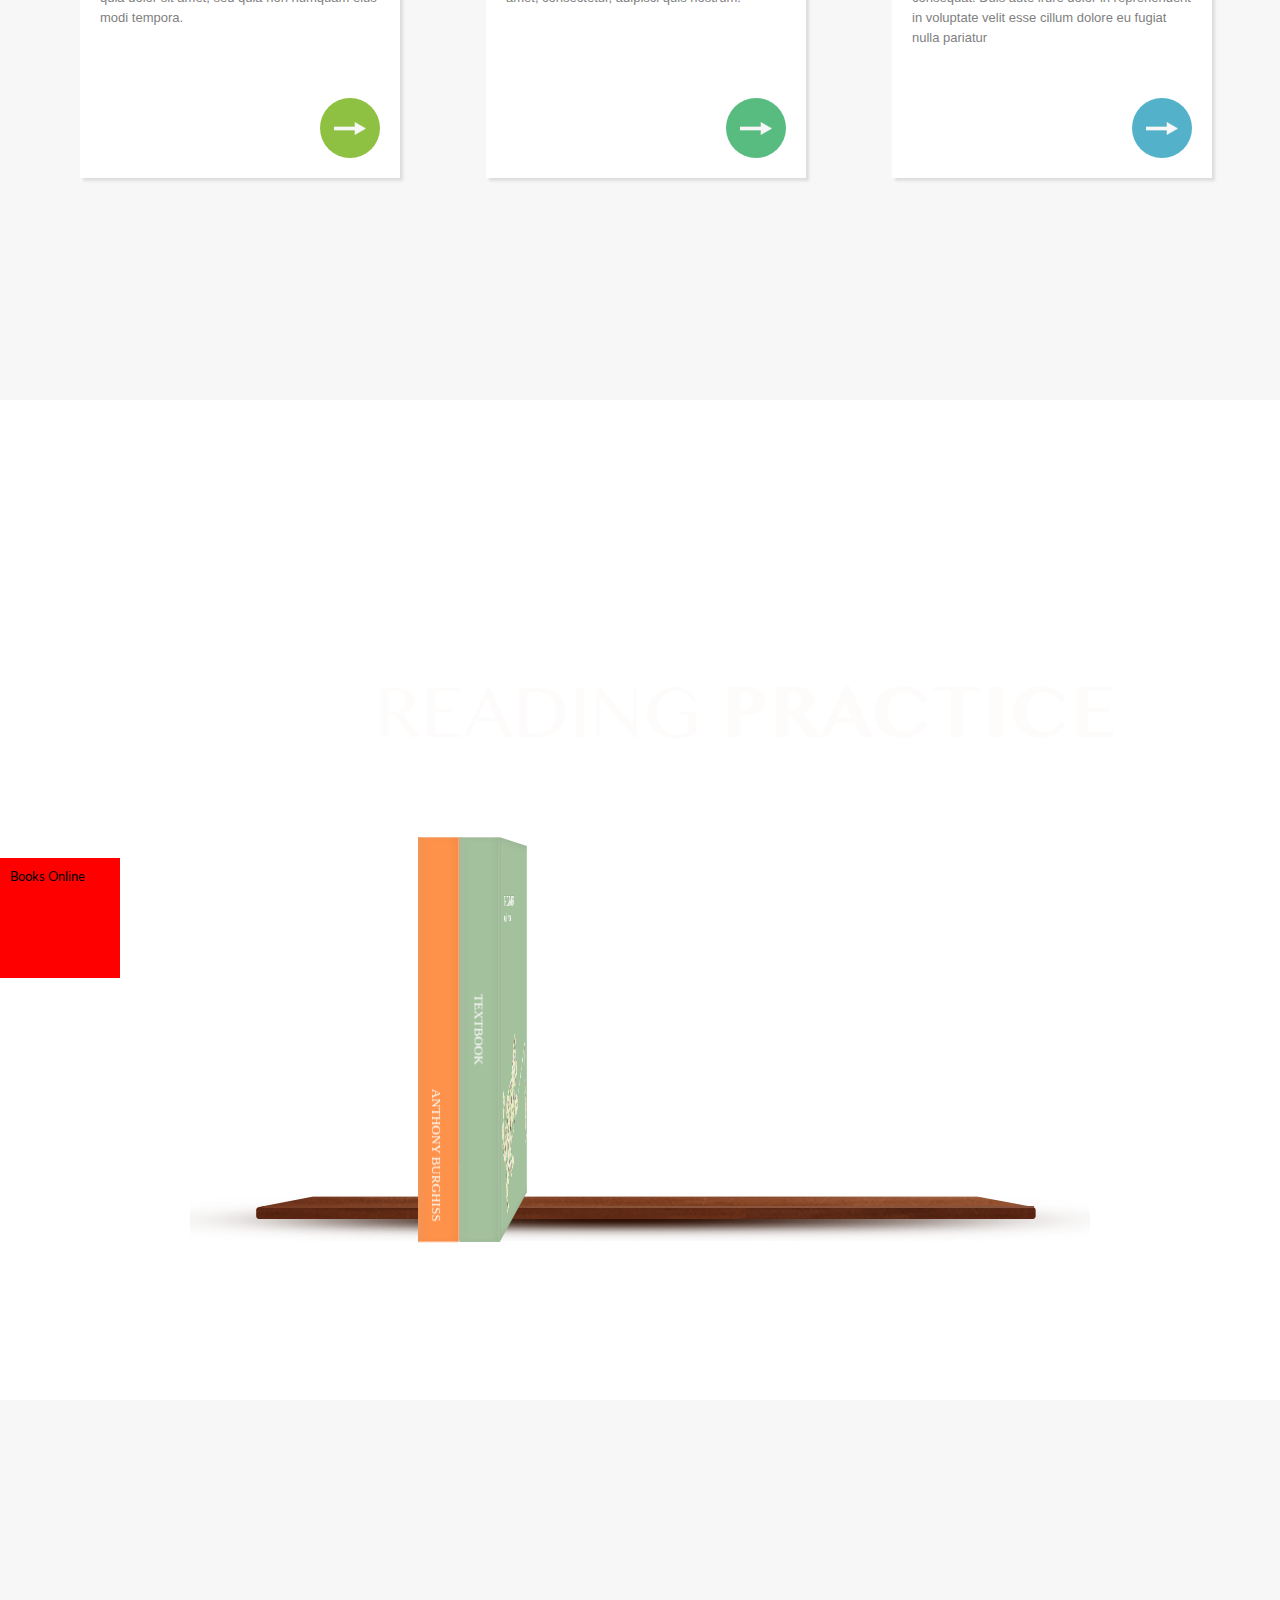
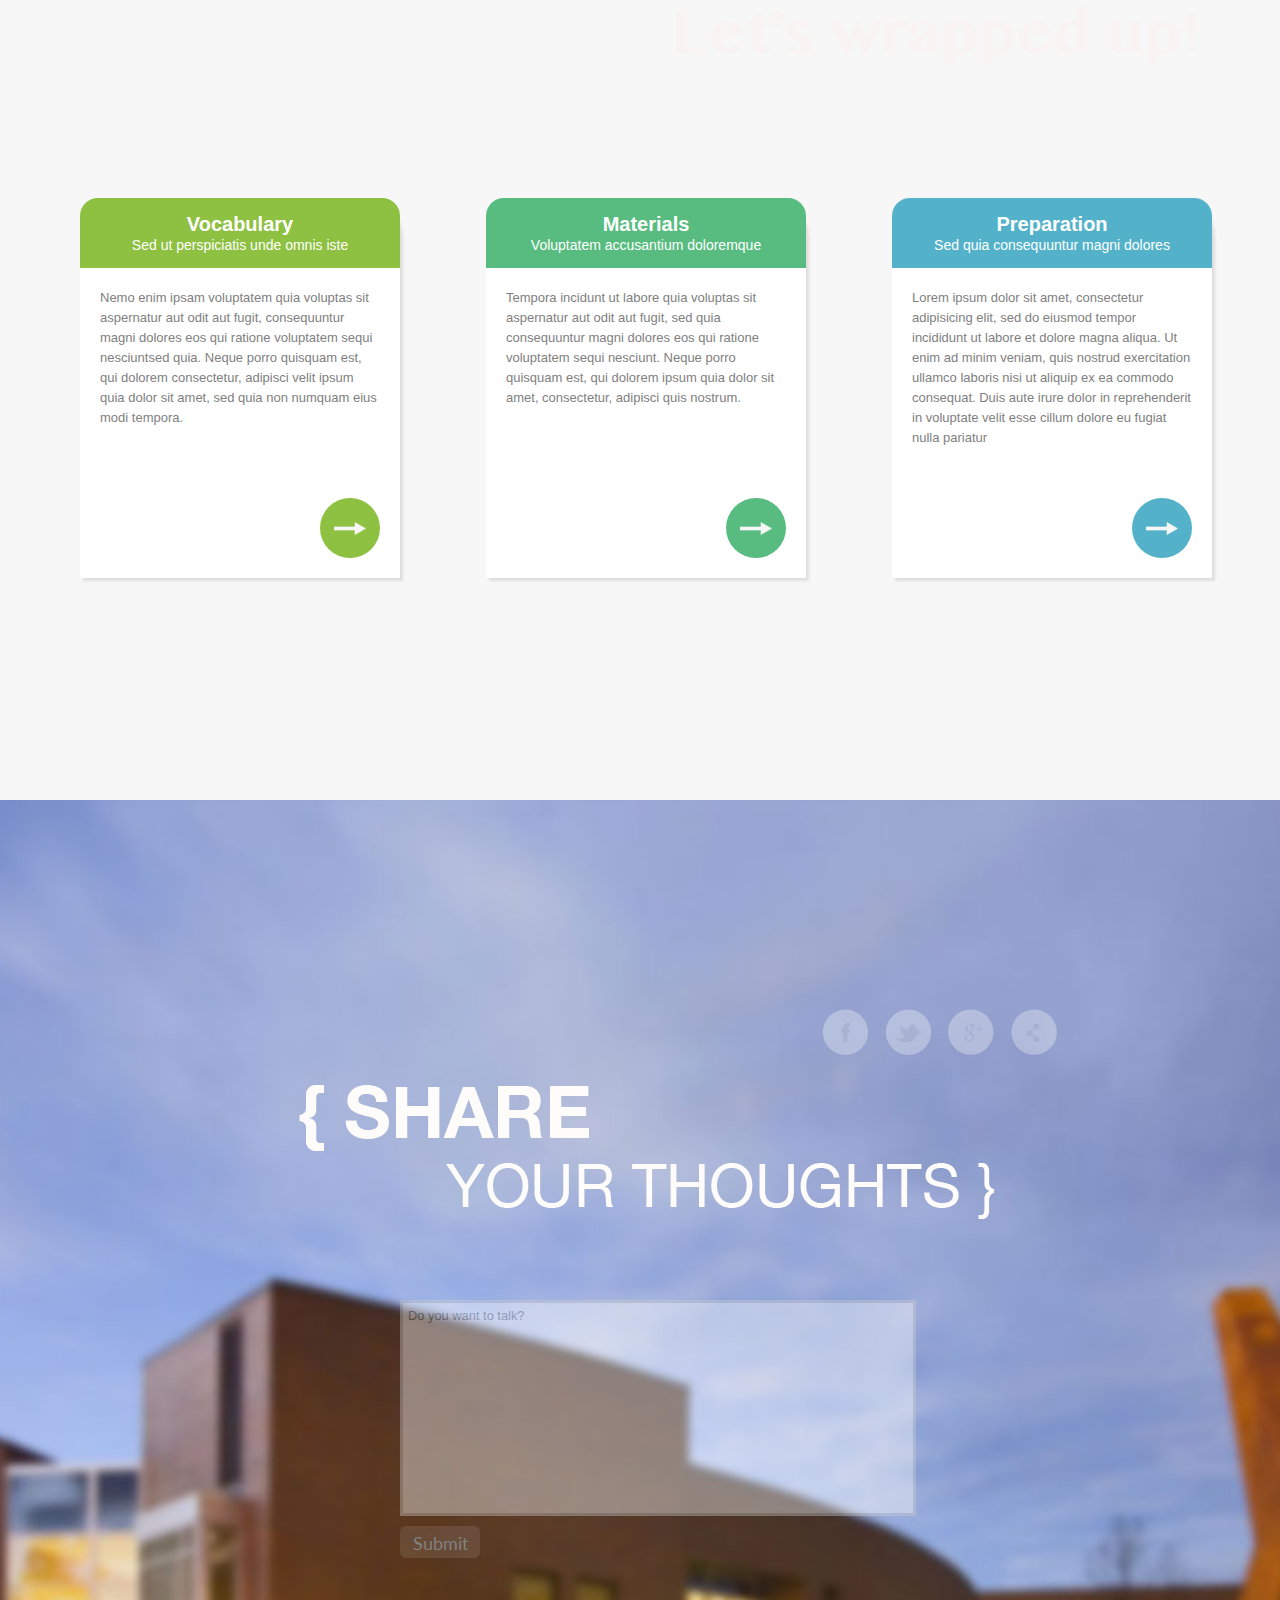
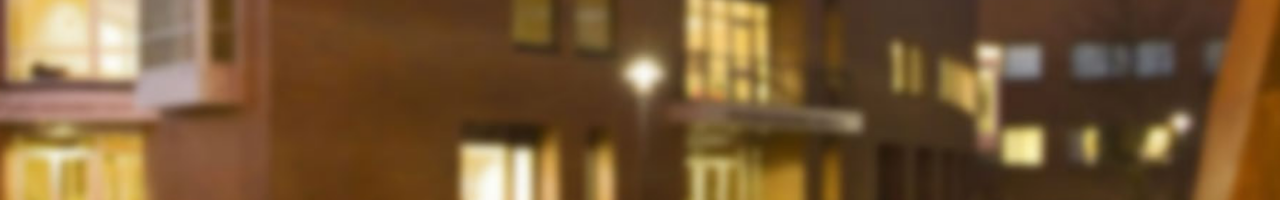
==== commit 6cb395d6: "Add some context in pannels" ====
--- a/index.html
+++ b/index.html
@@ -151,6 +151,18 @@
     				</div>
 
             <div class="individualPanelContent color3">
+              <!-- Preparation graphic and text Start-->
+              <span>
+                <img src="images/table.jpg" alt="Smiley face" height="342" width=auto style="margin:20px;-moz-border-radius: 10px;border-radius: 10px;">
+
+                <p style="margin-top:-350px;margin-left:550px;color:white;font-size:16px;width:50px!important;">Before You Read</br>
+                Lorem ipsum dolor sit amet, consectetur adipisicing elit, sed do eiusmod tempor incididunt ut labore et dolore magna aliqua. Ut enim ad minim veniam, quis nostrud exercitation ullamco laboris nisi ut aliquip ex ea commodo consequat. Duis aute irure dolor in reprehenderit in voluptate velit esse cillum.
+                </p>
+                  <div class="circle_btn color4" style="position:relative;margin-left:730px;margin-top:250px">
+                  </div>
+              </span>
+              <!-- Preparation graphic and text End-->
+
             </div>
 
           </div>
@@ -164,6 +176,19 @@
     <section id="do" data-speed="2.4" data-type="background">
         <article></article>
       <div class="main">
+    <!-- Open External Links-->
+        <div id="linkExternalBooks" onclick="open()">
+              <p>Books Online</p>
+        </div>
+    <script>
+    function open(){ 
+    window.open("../Jun8_PopBook/index.html");
+    }
+    </script>
+
+
+    <!-- End Open External Links--> 
+
         <ul id="bk-list" class="bk-list clearfix">
           <li>
             <div class="bk-book book-1">
@@ -248,7 +273,13 @@
 
       });
     </script>
+
 		</section>
+
+
+
+
+
 		<!-- Section #4 Review-->
 		<section id="review" data-speed="7.2" data-type="background">
   			<article></article>
@@ -335,9 +366,14 @@
     </section>
 
     <!-- project js -->
+    <script>
+      var ritrd = ritrd || {};
+    </script>
     <script src="js/bgblur.js"></script>
     <script src="js/panel.js"></script>
     <script src="js/script.js"></script>
+    <script src="js/FlipCard.js"></script>
+    <script src="js/main.js"></script>
     
     <script type="text/javascript">
       var _gaq = _gaq || [];
--- a/css/style.css
+++ b/css/style.css
@@ -270,6 +270,8 @@
 	display: block;
 	width: 60px;
 	margin: 10px 10px 0 0;
+	position: relative;
+	left: 10px;
 }
 
 #feedback textarea{
@@ -412,6 +414,9 @@
 .color3{
 	background-color: #53b2c9;
 }
+.color4{
+	background-color: white;
+}
 
 .moveLeft{
 	left: -1000px;
@@ -488,6 +493,15 @@
  	transform: rotate(90deg);  
 }
 
+.rotationArrowBlue{
+	background-image: url("../images/arrowblue.png");
+	-webkit-transform: rotate(90deg);     /* Chrome and other webkit browsers */
+  	-moz-transform: rotate(90deg);        /* FF */
+  	-o-transform: rotate(90deg);          /* Opera */
+  	-ms-transform: rotate(90deg);         /* IE9 */
+ 	transform: rotate(90deg);  
+}
+
 .circle_btn>p{
 	position: relative;
 	margin-right: 10px;
@@ -563,6 +577,22 @@
   opacity: 1;
 }
 
+
+#linkExternalBooks{
+	background-color: red;
+	width:100px;
+	height: 100px;
+	padding: 10px;
+}
+#linkExternalBooks:hover{
+	background-color: pink;
+	cursor: pointer;
+}
+
+linkExternalBooks>p{
+  font-size: 14px;
+}
+
 .submitButton{
 	font-size: 18px;
 	background-color: rgba(255, 255, 255, .1);
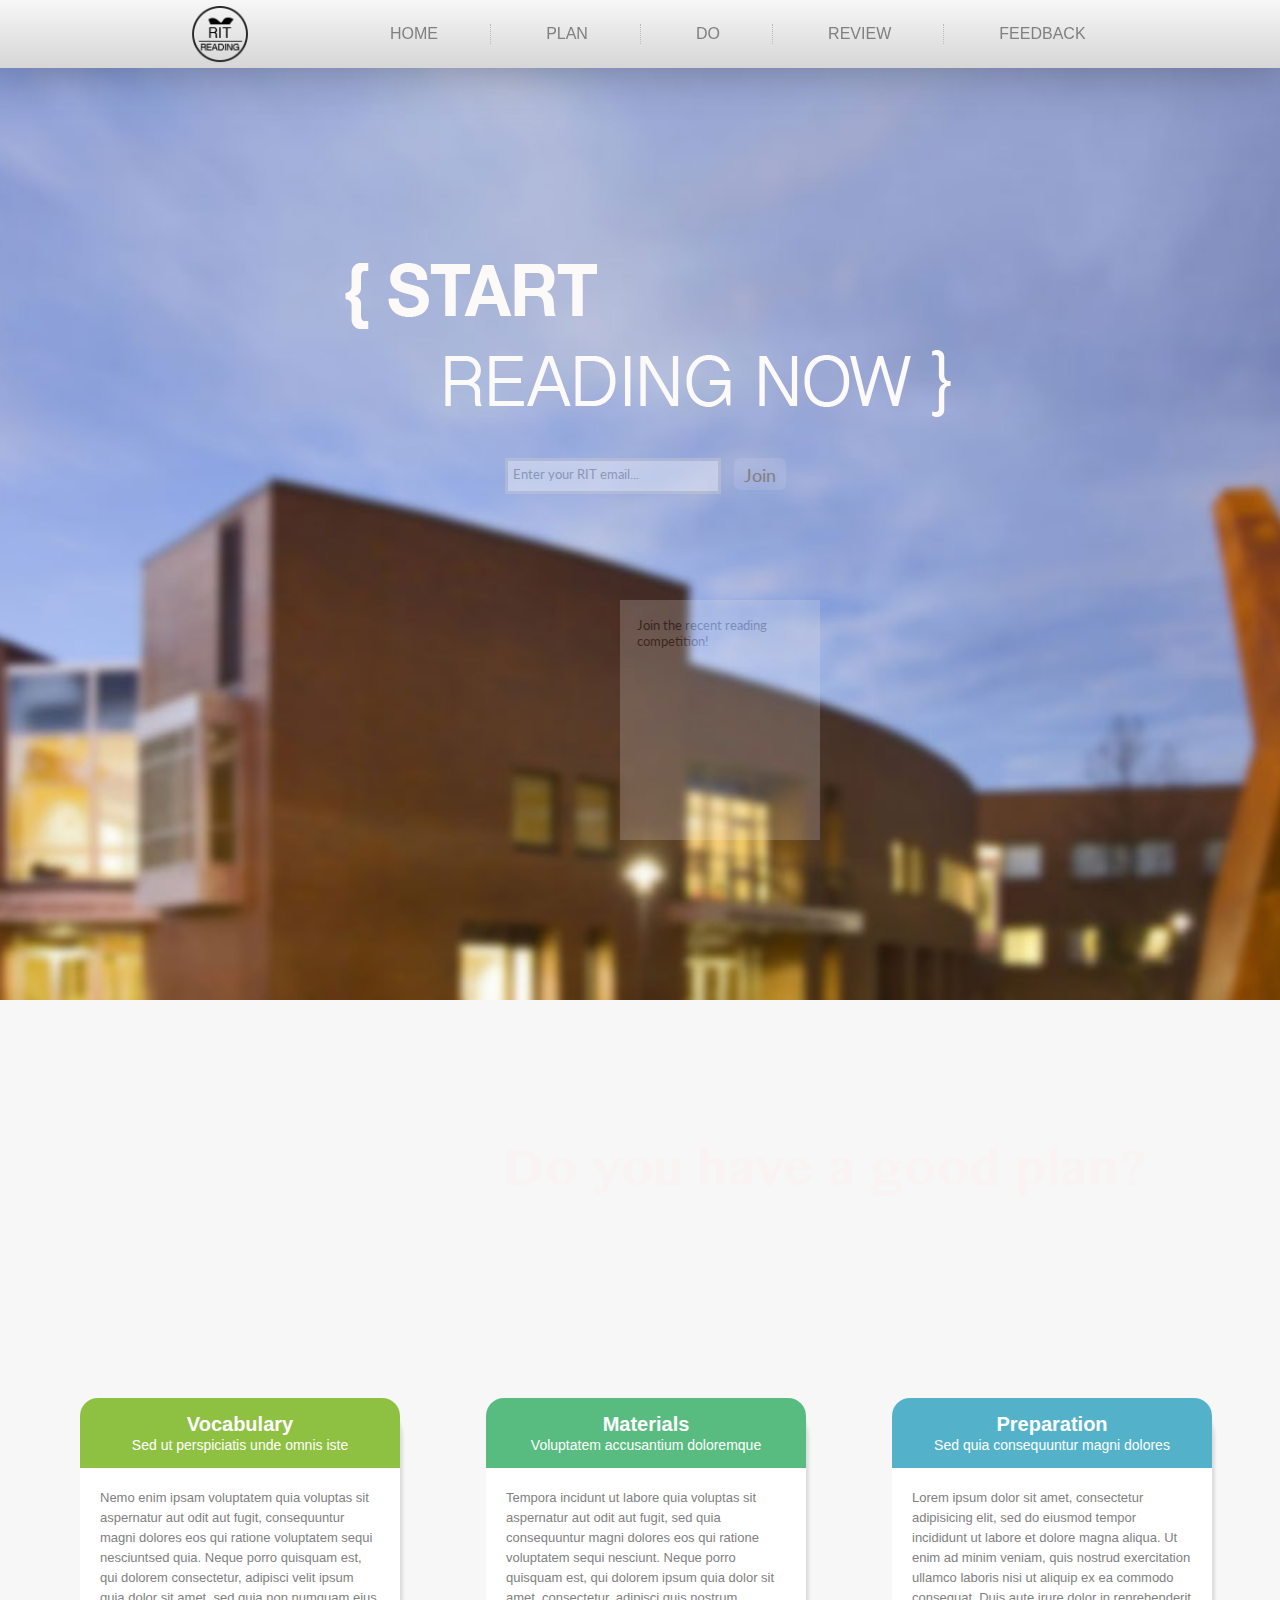
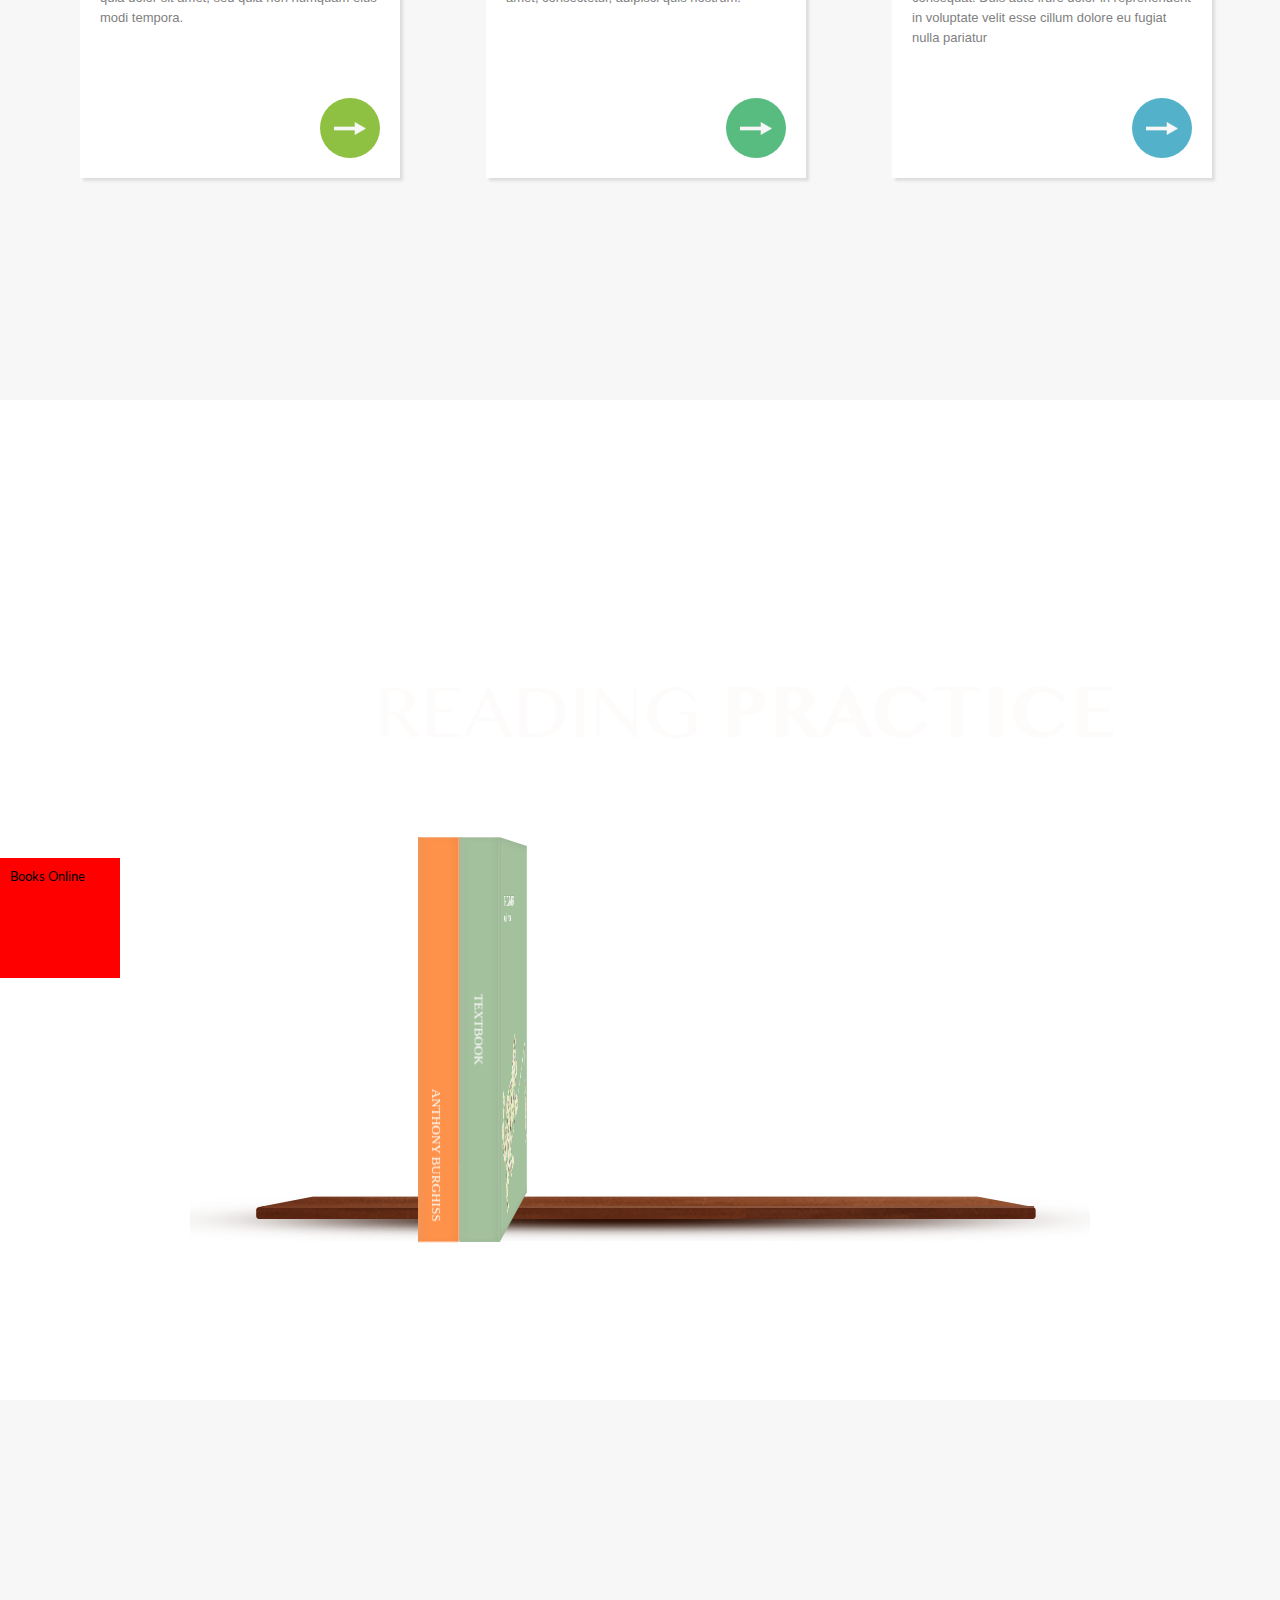
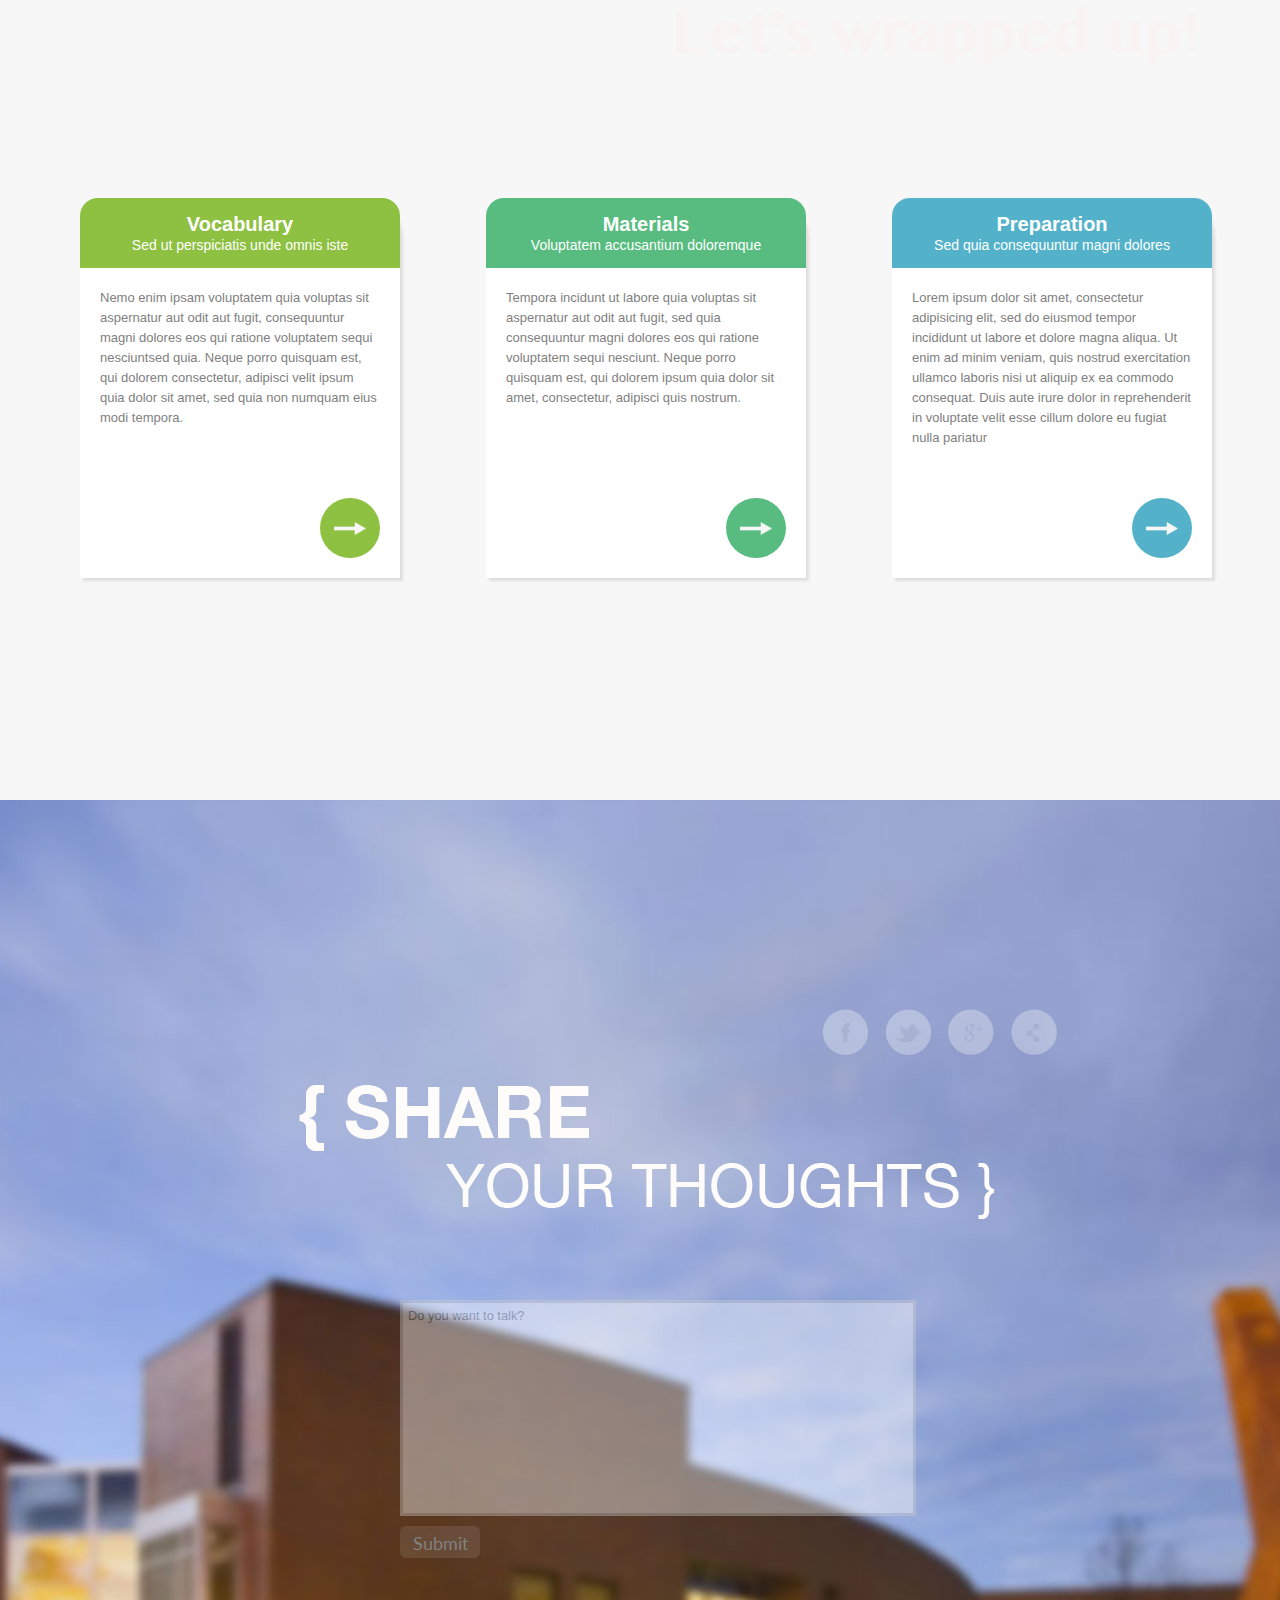
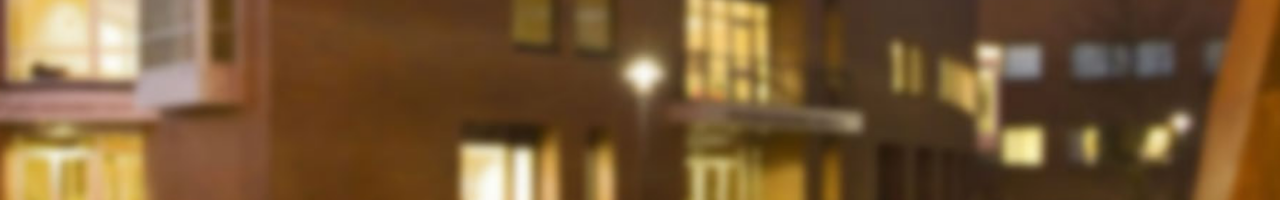
==== commit a0b31dab: "added clip card data" ====
--- a/index.html
+++ b/index.html
@@ -7,17 +7,18 @@
 		<title>RIT Reading Project</title>
 		<link rel="stylesheet" href="css/style.css">
 		<link rel="stylesheet" href="css/reset.css">
+    <link rel="stylesheet" type="text/css" href="css/component2.css" />
+    <link rel="stylesheet" type="text/css" href="css/flip-card.css" />
 		<script src="http://code.jquery.com/jquery-1.9.1.js"></script>
 		<script type="text/javascript" src="js/greensock/TweenMax.min.js"></script>
 		<script type="text/javascript" src="js/greensock/plugins/ScrollToPlugin.js"></script>
 		<link href='http://fonts.googleapis.com/css?family=Lato:400,700,400italic,700italic' rel='stylesheet' type='text/css'>
-    <script src="js/modernizr.custom.js"></script>
-
+    <script src="js/libs/modernizr.custom.js"></script>
+    <script src="js/libs/soyutils.js"></script>
 
     <meta http-equiv="X-UA-Compatible" content="IE=edge,chrome=1"> 
     <meta name="viewport" content="width=device-width, initial-scale=1.0"> 
-    <link rel="shortcut icon" href="../favicon.ico"> 
-    <link rel="stylesheet" type="text/css" href="css/component2.css" />
+    <link rel="shortcut icon" href="../favicon.ico">
 
     <script>
 
@@ -108,7 +109,7 @@
 
           <div class="panelContainer">
 
-    				<div class="individualpannel">
+    				<div class="individualpannel vocabulary">
     					<div class="pannelHeader color1">
     						<h2>Vocabulary</h2>
     						<p>Sed ut perspiciatis unde omnis iste</p>
@@ -123,7 +124,7 @@
             <div class="individualPanelContent color1">
             </div>
 
-    				<div class="individualpannel">
+    				<div class="individualpannel materials">
     					<div class="pannelHeader color2">
     						<h2>Materials</h2>
     						<p>Voluptatem accusantium doloremque</p>
@@ -138,7 +139,7 @@
             <div class="individualPanelContent color2">
             </div>
 
-    				<div class="individualpannel">
+    				<div class="individualpannel preparation">
     					<div class="pannelHeader color3">
     						<h2>Preparation</h2>
     						<p>Sed quia consequuntur magni dolores</p>
@@ -369,6 +370,8 @@
     <script>
       var ritrd = ritrd || {};
     </script>
+    <script src="js/data.js"></script>
+    <script src="js/templates.js"></script>
     <script src="js/bgblur.js"></script>
     <script src="js/panel.js"></script>
     <script src="js/script.js"></script>
--- a/css/style.css
+++ b/css/style.css
@@ -362,6 +362,7 @@
 	height: 380px;
 	margin: 40px 0 40px 0;
 	overflow: hidden;
+	white-space: normal;
 
 	border-top-left-radius: 18px;
 	border-top-right-radius: 18px;
@@ -377,7 +378,7 @@
 .individualPanelContent.expanded{
 	width: 800px;
 	margin-right: 50px;
-	opacity: 0.8 !important;
+	opacity: 1 !important;
 }
 
 
--- a/css/flip-card.css
+++ b/css/flip-card.css
@@ -0,0 +1,71 @@
+.flip-container {
+	display: inline-block;
+	padding: 10px;
+	box-sizing: border-box;
+	width: 33.333%;
+	height: 45%;
+	/*outline: 1px solid red;*/
+	-webkit-perspective: 2500px;
+	-moz-perspective: 2500px;
+	perspective: 2500px;
+}
+.flip-container:hover .flipper, .flip-container.hover .flipper {
+	-webkit-transform: rotateY(180deg);
+	-moz-transform: rotateY(180deg);
+	transform: rotateY(180deg);
+}
+.front, .back, .flipper {
+	width: 100%;
+	height: 100%;
+}
+.flipper {
+	position: relative;
+	-webkit-transition: 1s;
+	-webkit-transform-style: preserve-3d;
+	-moz-transition: 1s;
+	-moz-transform-style: preserve-3d;
+	transition: 1s;
+	transform-style: preserve-3d;
+}
+.front, .back {
+	-webkit-backface-visibility: hidden;
+	-moz-backface-visibility: hidden;
+	backface-visibility: hidden;
+	position: absolute;
+	top: 0;
+	left: 0;
+	overflow: hidden;
+	white-space: nowrap;
+}
+.front {
+	text-align: center;
+	background-color: white;
+	z-index: 2;
+}
+.back {
+	text-align: left;
+	padding: 6%;
+	box-sizing: border-box;
+	background-color: #555;
+	-webkit-transform: rotateY(180deg);
+	-moz-transform: rotateY(180deg);
+	transform: rotateY(180deg);
+}
+.front h4{
+	position: relative;
+	top: 50%;
+	margin-top: -14px;
+	font-size: 20px;
+	color: #8ec041;
+	text-transform: capitalize;
+}
+.back h4{
+	text-transform: capitalize;
+	font-size: 14px;
+	color: white;
+}
+.back p{
+	margin-top: 8px;
+	font-size: 10px;
+	color: white;
+}
